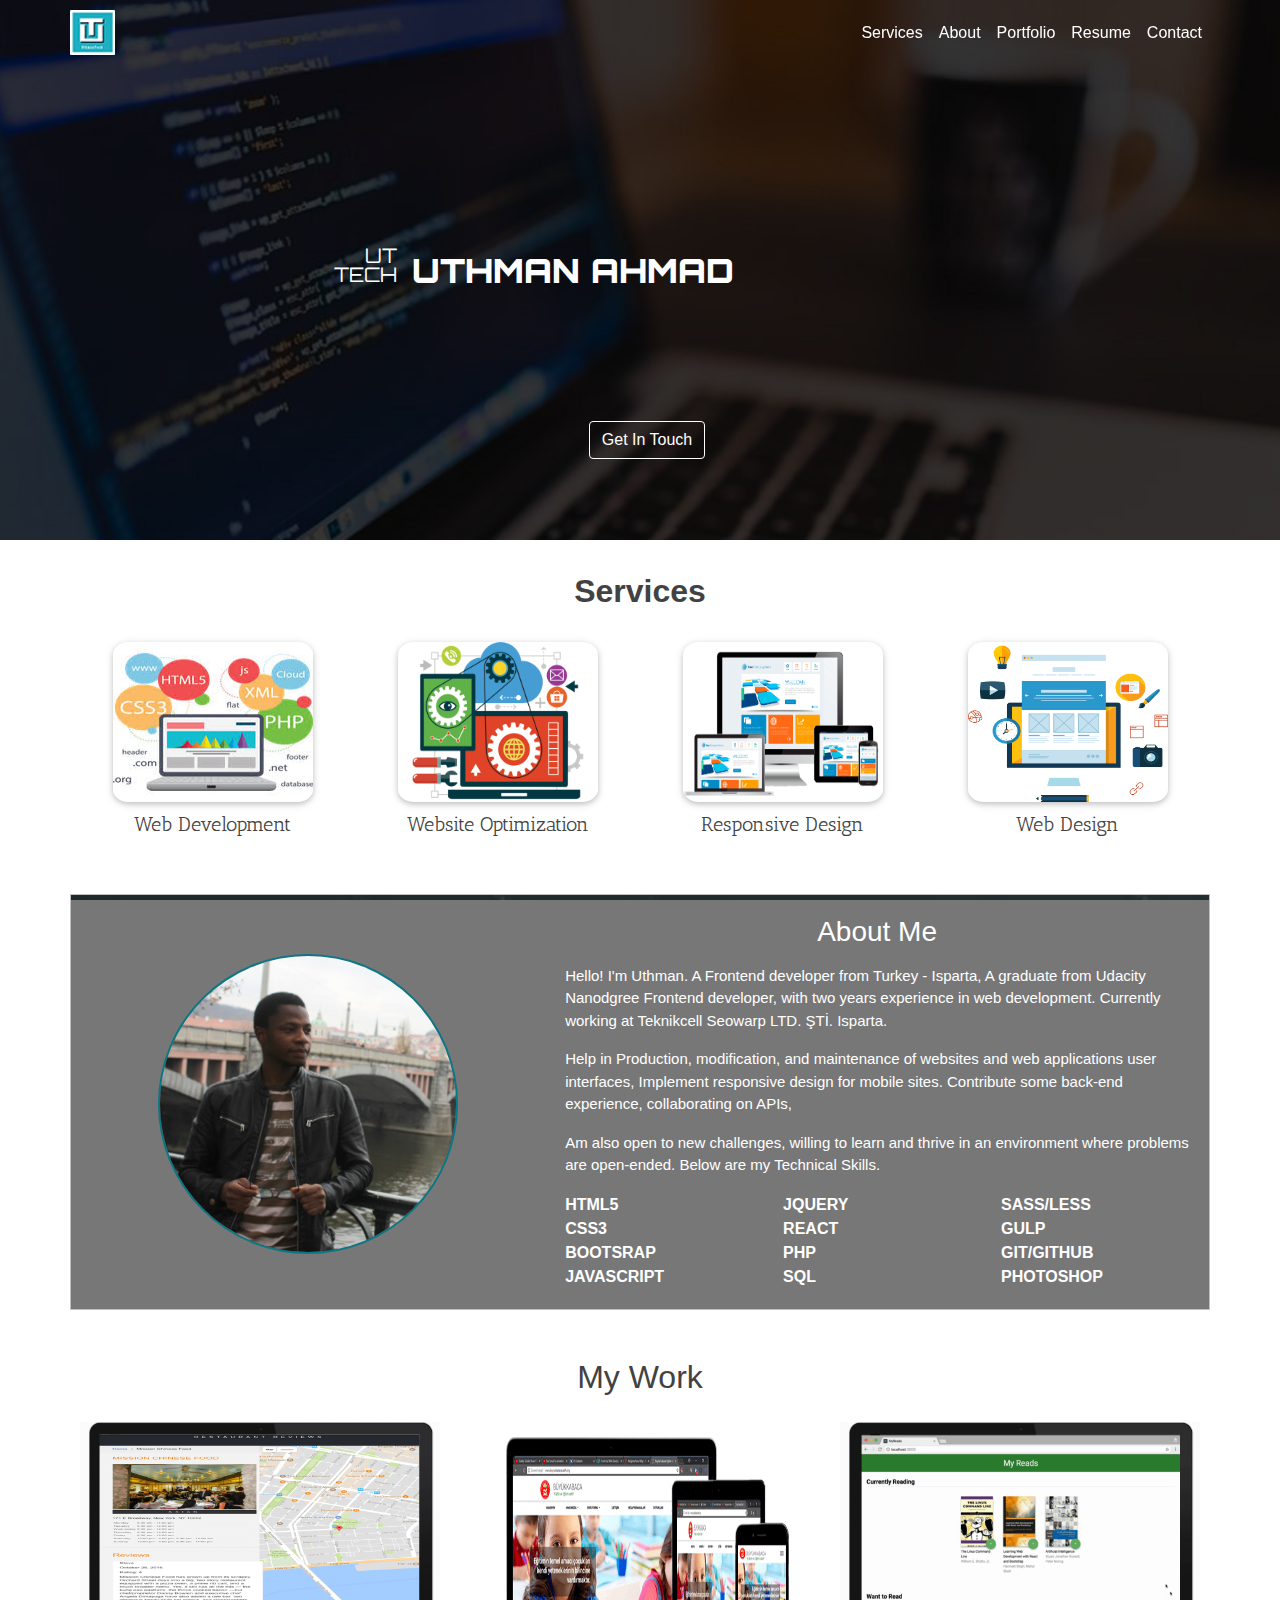
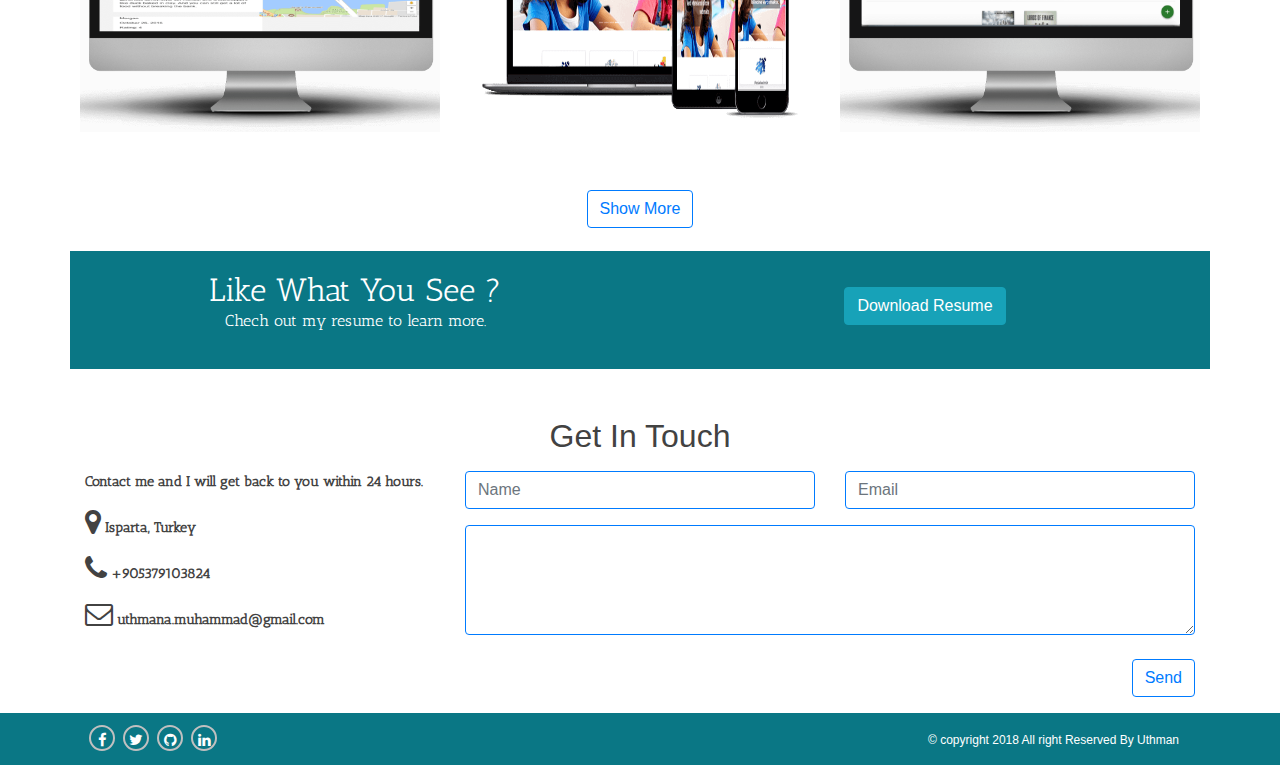
==== index.html @ ccddb06c "removed slash from links" ====
<!DOCTYPE html>
<html lang="en">
<head>
  <title>My portfolio</title>
  <meta charset="utf-8">
  <meta name="viewport" content="width=device-width, initial-scale=1">
  <meta http-equiv="Cache-control" content="public, max-age=604800, must-revalidate">
  
  <link href="https://fonts.googleapis.com/css?family=Antic+Slab%7COrbitron:400,500" rel="stylesheet">
  <link href="https://fonts.googleapis.com/css?family=Orbitron" rel="stylesheet">
  <link rel="stylesheet" href="https://cdnjs.cloudflare.com/ajax/libs/font-awesome/4.7.0/css/font-awesome.min.css">
  
  <link rel="stylesheet" href="css/bootstrap.min.css">
  <link rel="stylesheet"  href="css/main.css">
  <link rel="icon" href="img/logo01.PNG" sizes="16*16" style="border-radius: 10%">
</head>

<body>
    <main>
	    <section class="home_page" id="home">
		   
		    <div class="col-sm-12 col-md-12 col-lg-12 home_page">
			
		    <nav class="navbar navbar-expand-md navbar-dark fixed-top" id="nav"> 
			<div class="container pl-0 pr-0">
			 <a class="navbar-brand" id="navbar-brand" href="#home"><img src="img/logo01.png" alt="logo" width="45px" height="45px" id="logo"></a>
			  <button class="navbar-toggler" type="button" data-toggle="collapse" data-target="#collapsibleNavbar">
				<span class="navbar-toggler-icon"></span>
			  </button>
			  <div class="collapse navbar-collapse" id="collapsibleNavbar">
				<ul class="navbar-nav ml-auto">
				  <li class="nav-item">
					<a class="nav-link" href="#Services">Services</a>
				  </li>
				  <li class="nav-item">
					<a class="nav-link" href="#About">About</a>
				  </li>
				  <li class="nav-item">
					<a class="nav-link" href="#Portfolio">Portfolio</a>
				  </li>
				  <li class="nav-item">
					<a class="nav-link" href="#Resume">Resume</a>
				  </li>
				  <li class="nav-item">
					<a class="nav-link" href="#Contact">Contact</a>
				  </li>
				</ul>
			  </div> 
			  </div>
			</nav>
			
			<div class="name_profile text-center">
				<div id="textSlider" class="row">
					<div class="col-xs-12 col-sm-12 col-md-3 col-lg-4 iamCol">
						<p>UT</p>
						<p>Tech</p>
					</div>
					<div class="col-xs-12 col-sm-12 col-md-7 col-lg-8 slideCol">
						<div class="scroller">
							<div class="inner">
								<p>Uthman Ahmad</p>
								<p>Frontend Developer</p>
								<p>Responsive Design</p>
								<p>Website Optimization</p>
							</div>
						</div>
					</div>
				</div>
			</div>
			<div class="getInTouch mx-auto">
			   <a href="#Contact" class="btn btn-outline-primary wow bounceIn getInTouch-btn" role="button">Get In Touch</a>
			</div>
		   </div>
		</section>
	    <section class="service_page text-center container" id="Services">
		    <h2 class="service_header mt-3 mb-3">Services</h2>
		    <div class="row">
				<div class="col-sm-12 col-md-6 col-lg-3"><img src="img/webdev.jpg" alt="web development" width="200px" height="160px" class="service-img">
                   <h5 class="service_type">Web Development</h5>
				</div>
				<div class="col-sm-12 col-md-6 col-lg-3"><img src="img/weboptm.png" alt="word press" width="200px" height="160px" class="service-img">
				   <h5 class="service_type">Website Optimization</h5>
				</div>
				<div class="col-sm-12 col-md-6 col-lg-3"><img src="img/webresp.png" alt="responsive design" width="200px" height="160px" class="service-img">
				   <h5 class="service_type">Responsive Design</h5>
				</div>
				<div class="col-sm-12 col-md-6 col-lg-3"><img src="img/webdesgn.png" alt="web design" width="200px" height="160px" class="service-img">
				   <h5 class="service_type">Web Design</h5>
				</div>
			</div>
		</section>
	    <section class="about_page mt-5 container" id="About">
		    <div class="row">
			    <div class="col-xs-12 col-sm-6 col-md-5 col-lg-5 about_img_content">
				 <div class="my_picture text-center wow flipInY">
				    <img class="" src="img/mypic2.jpg" alt="my picture">
				 </div>
				</div>
				<div class="col-sm-12 col-sm-6 col-md-7 col-lg-7 about_content">
				     <h3 class="text-center mb-3">About Me</h3>
					 <p class="about-text">  Hello! I'm  Uthman. A Frontend developer from Turkey - Isparta, A graduate from Udacity Nanodgree Frontend developer,
					 with two years experience in web development. Currently working at Teknikcell Seowarp LTD. ŞTİ. Isparta.</p>
					 <p class="about-text">
					   Help in Production, modification, and maintenance of websites and web applications user interfaces,
					  Implement responsive design for mobile sites.
					  Contribute some back-end experience, collaborating on APIs,</p>
					 <p class="about-text">
					 Am also open to new challenges, willing to learn and thrive in an environment where problems are open-ended. Below are my Technical Skills.</p>
					 <div class="row">
						<div class="col">
						     <ul class="a">
							  <li>HTML5</li>
							  <li>CSS3</li>
							  <li>BOOTSRAP</li>
							  <li>JAVASCRIPT</li>
							</ul>
						</div>
						<div class="col">
						     <ul class="a">
							  <li>JQUERY</li>
							  <li>REACT</li>
							  <li>PHP</li>
							  <li>SQL</li>
							</ul>
						</div>
						<div class="col">
						     <ul class="a">
							  <li>SASS/LESS</li>
							  <li>GULP</li>
							  <li>GIT/GITHUB</li>
							  <li>PHOTOSHOP</li>
							</ul>
						</div>
					 </div>
				</div>
			</div>
		</section>
	    <section class="portfolio_page" id="Portfolio">
		    <div class="container text-center bg-4">
				<h2 class="menu_header mt-5 mb-3">My Work</h2>
				<div class="row">
					<div class="col-sm-12 col-md-4 col-lg-4 project-image-background">
						<div class="image-box">
						  <a href="project-pages/restaurantReview.html" target="_blank">
					         <img src="img/restaurantReviews.png" alt="restaurant ,mage" width="230px" height="260px" class="project-image img-fluid" >
							<div class="text-box">
							   <h3>Mobile App Specialist</h3>
							   <p>Restaurant Reviews</p>
							</div>
							</a>
						</div>
					</div>
					<div class="col-sm-12 col-md-4 col-lg-4 project-image-background">
						<div class="image-box">
						  <a href="project-pages/bkabaca1.html" target="_blank">
					         <img src="img/bkabaca.png" alt="buyukKabaca image" width="100%" class="project-image img-fluid">
							<div class="text-box">
							   <h3>Responsive webApp</h3>
							   <p>Charity Organization Website</p>
							</div>
							</a>
						</div>
					</div>
					<div class="col-sm-12 col-md-4 col-lg-4 project-image-background">
						<div class="image-box">
						  <a href="project-pages/myRead.html" target="_blank">
					         <img src="img/myRead.png" alt="myRead image" width="230px" height="260px" class="project-image img-fluid">
							<div class="text-box">
							   <h3>React Web Application</h3>
							   <p>My Reads</p>
							</div>
							</a>
						</div>
					</div>
				</div> <br/>
				
				
				<div class="moreProjects">
					<div class="row">
					<div class="col-sm-12 col-md-4 col-lg-4 project-image-background">
						<div class="image-box">
						  <a href="project-pages/neighborhoodMap.html" target="_blank">
					         <img src="img/neighborhoodMap.png" alt="neighborhoodMap image" width="230px" height="260px" class="project-image img-fluid" >
							<div class="text-box">
							   <h3>React webApp</h3>
							   <p>Neighborhood Map</p>
							</div>
							</a>
						</div>
					</div>
					<div class="col-sm-12 col-md-4 col-lg-4 project-image-background">
						<div class="image-box">
						  <a href="project-pages/teknikcellPos.html" target="_blank">
					         <img src="img/teknikcellPos.png" alt="Lights" width="230px" height="280px" class="project-image img-fluid">
							<div class="text-box">
							   <h3>Teknikcell Pos</h3>
							   <p>A Restaurant POS software</p>
							</div>
							</a>
						</div>
					</div>
					<div class="col-sm-12 col-md-4 col-lg-4 project-image-background">
						<div class="image-box">
						  <a href="project-pages/memoryGame.html" target="_blank">
					         <img src="img/memoryGame.png" alt="Lights" width="230px" height="260px" class="project-image img-fluid">
							<div class="text-box">
							   <h3>Game Development</h3>
							   <p>Memory Game</p>
							</div>
							</a>
						</div>
					</div>
				</div> 
				</div>
				<br>
	            <button type="button" class="btn btn-outline-primary" id="btn-showMore">Show More</button>
			</div>
		</section>
	    <section class="container text-center" id="Resume">
		    <div class="row">
			  <div class="col-sm-12 col-md-6 col-lg-6 resume_content">
			    <h2>Like What You See ?</h2>
				<p>Chech out my resume to learn more.</p>
			  </div>
			  <div class="col-sm-12 col-md-6 col-lg-6 btn-resume">
			    <a href="img/cv2.pdf" target="_blank" role="button" class="btn btn-info wow pulse" id="btn-resume">Download Resume</a>
			  </div>
			</div>	
		</section>
	    <section class="contact_page container" id="Contact">
		 <h2 class="menu_header text-center mt-5 mb-3">Get In Touch</h2>
		   <div class="row">
			  <div class="col-sm-12 col-md-4 col-lg-4">
			       <p class="contact_address">Contact me and I will get back to you within 24 hours.</p>
			       <p class="contact_address"><i class="fa fa-2x fa-map-marker Eicon wow fadeInDown" aria-hidden="true" ></i> Isparta, Turkey</p>
				   <p class="contact_address"><i class="fa fa-2x fa-phone Eicon wow fadeInDown" aria-hidden="true" ></i> +905379103824</p>
				   <p class="contact_address"><i class="fa fa-2x fa-envelope-o Eicon wow fadeInDown" aria-hidden="true" ></i>   uthmana.muhammad@gmail.com</p>
			  </div>
			   
	
			   
			  <div class="col-sm-12 col-md-8 col-lg-8">
			   <form action="https://formspree.io/uthmana.muhammad@gmail.com" method="POST">
				 <div class="row">
					<div class="col-sm-6 form-group">
					  <input class="form-control border-primary" id="name" name="name" placeholder="Name" type="text" required>
					</div>
					<div class="col-sm-6 form-group">
					  <input class="form-control border-primary" id="email" name="_replyto" placeholder="Email" type="email" required>
					</div>
                 </div>
                 <textarea class="form-control border-primary" id="comments" name="comments" placeholder="Comment" rows="4">
				 </textarea><br>
				  <div class="row">
					<div class="col-sm-12 form-group text-right">
					  <button class="btn btn-outline-primary" type="submit">Send</button>
					</div>
				  </div>
			   </form>
			  </div>
			</div>	
		</section>
	    <footer class="container-fluid footer-container">
		<div class="container">
		    <div class="row">
					<div class="col-sm-12 col-md-6 col-lg-6">
					 <div class="icons">
					    <ul class="socialMedia-icons">
						    <li><a href="https://www.facebook.com/?ref=tn_tnmn" target="_blank"><i class="fa fa-lg fa-facebook" id="facebook"></i></a></li>
							<li><a href="#"><i class="fa fa-lg fa-twitter" id="twitter"></i></a></li>
							<li><a href="https://github.com/uthmana"><i class="fa  fa-lg fa-github" id="youtube"></i></a></li>
							<li><a href="https://www.linkedin.com/in/uthman-ahmad-b68080142/" target="_blank"><i class="fa fa-lg fa-linkedin" id="linkedin">
							</i>
							</a></li>
						</ul> 
					 </div>
					</div>
					<div class="col-sm-12 col-md-6 col-lg-6 text-right">
					    <p class="licience">&copy; copyright 2018 <span>All right Reserved By Uthman</span></p>
					</div>
			</div> 
			</div> 
		</footer>
	</main>
	
	
	
    <script src="js/jquery-1.12.4.min.js" async></script>
            <script>
                  new WOW().init();
              </script> 
	
</body>
</html>
---- css/main.css ----
@charset "UTF-8";/*!
 * Bootstrap v4.0.0 (https://getbootstrap.com)
 * Copyright 2011-2018 The Bootstrap Authors
 * Copyright 2011-2018 Twitter, Inc.
 * Licensed under MIT (https://github.com/twbs/bootstrap/blob/master/LICENSE)
 */dl,h1,h2,h3,h4,h5,h6,ol,p,pre,ul{margin-top:0}address,dl,ol,p,pre,ul{margin-bottom:1rem}body,caption{text-align:left}dd,h1,h2,h3,h4,h5,h6,label{margin-bottom:.5rem}pre,textarea{overflow:auto}article,aside,dialog,figcaption,figure,footer,header,hgroup,legend,main,nav,section{display:block}address,legend{line-height:inherit}progress,sub,sup{vertical-align:baseline}label,output{display:inline-block}button,hr,input{overflow:visible}.btn-group-vertical,.form-inline,.navbar-expand,.navbar-nav{-webkit-box-direction:normal}.btn-outline-danger,.btn-outline-dark,.btn-outline-info,.btn-outline-light,.btn-outline-primary,.btn-outline-success,.btn-outline-warning,.btn:not(:disabled):not(.disabled).active,.btn:not(:disabled):not(.disabled):active{background-image:none}.dropdown-menu,.form-control,.modal-content,.popover{background-clip:padding-box}.dropdown-menu,.nav,.navbar-nav{list-style:none}:root{--blue:#007bff;--indigo:#6610f2;--purple:#6f42c1;--pink:#e83e8c;--red:#dc3545;--orange:#fd7e14;--yellow:#ffc107;--green:#28a745;--teal:#20c997;--cyan:#17a2b8;--white:#fff;--gray:#6c757d;--gray-dark:#343a40;--primary:#007bff;--secondary:#6c757d;--success:#28a745;--info:#17a2b8;--warning:#ffc107;--danger:#dc3545;--light:#f8f9fa;--dark:#343a40;--breakpoint-xs:0;--breakpoint-sm:576px;--breakpoint-md:768px;--breakpoint-lg:992px;--breakpoint-xl:1200px;--font-family-sans-serif:-apple-system,BlinkMacSystemFont,"Segoe UI",Roboto,"Helvetica Neue",Arial,sans-serif,"Apple Color Emoji","Segoe UI Emoji","Segoe UI Symbol";--font-family-monospace:SFMono-Regular,Menlo,Monaco,Consolas,"Liberation Mono","Courier New",monospace}*,::after,::before{box-sizing:border-box}html{font-family:sans-serif;line-height:1.15;-webkit-text-size-adjust:100%;-ms-text-size-adjust:100%;-ms-overflow-style:scrollbar;-webkit-tap-highlight-color:transparent}@-ms-viewport{width:device-width}body{margin:0;font-family:-apple-system,BlinkMacSystemFont,"Segoe UI",Roboto,"Helvetica Neue",Arial,sans-serif,"Apple Color Emoji","Segoe UI Emoji","Segoe UI Symbol";font-size:1rem;font-weight:400;line-height:1.5;color:#212529;background-color:#fff}[tabindex="-1"]:focus{outline:0!important}abbr[data-original-title],abbr[title]{-webkit-text-decoration:underline dotted;text-decoration:underline dotted;cursor:help;border-bottom:0}.btn:not(:disabled):not(.disabled),.navbar-toggler:not(:disabled):not(.disabled),.page-link:not(:disabled):not(.disabled),summary{cursor:pointer}address{font-style:normal}ol ol,ol ul,ul ol,ul ul{margin-bottom:0}dt{font-weight:700}dd{margin-left:0}blockquote,figure{margin:0 0 1rem}dfn{font-style:italic}b,strong{font-weight:bolder}small{font-size:80%}sub,sup{position:relative;font-size:75%;line-height:0}sub{bottom:-.25em}sup{top:-.5em}a{color:#007bff;text-decoration:none;background-color:transparent;-webkit-text-decoration-skip:objects}a:hover{color:#0056b3;text-decoration:underline}a:not([href]):not([tabindex]),a:not([href]):not([tabindex]):focus,a:not([href]):not([tabindex]):hover{color:inherit;text-decoration:none}a:not([href]):not([tabindex]):focus{outline:0}code,kbd,pre,samp{font-size:1em}pre{-ms-overflow-style:scrollbar}img{vertical-align:middle;border-style:none}svg:not(:root){overflow:hidden}table{border-collapse:collapse}caption{padding-top:.75rem;padding-bottom:.75rem;color:#6c757d;caption-side:bottom}th{text-align:inherit}button{border-radius:0}button:focus{outline:dotted 1px;outline:-webkit-focus-ring-color auto 5px}button,input,optgroup,select,textarea{margin:0;font-family:inherit;font-size:inherit;line-height:inherit}button,select{text-transform:none}[type=reset],[type=submit],button,html [type=button]{-webkit-appearance:button}[type=button]::-moz-focus-inner,[type=reset]::-moz-focus-inner,[type=submit]::-moz-focus-inner,button::-moz-focus-inner{padding:0;border-style:none}input[type=checkbox],input[type=radio]{box-sizing:border-box;padding:0}input[type=date],input[type=datetime-local],input[type=month],input[type=time]{-webkit-appearance:listbox}textarea{resize:vertical}fieldset{min-width:0;padding:0;margin:0;border:0}legend{width:100%;max-width:100%;padding:0;margin-bottom:.5rem;font-size:1.5rem;color:inherit;white-space:normal}.badge,.btn,.dropdown-header,.dropdown-item,.input-group-text,.navbar-brand{white-space:nowrap}[type=number]::-webkit-inner-spin-button,[type=number]::-webkit-outer-spin-button{height:auto}[type=search]{outline-offset:-2px;-webkit-appearance:none}[type=search]::-webkit-search-cancel-button,[type=search]::-webkit-search-decoration{-webkit-appearance:none}::-webkit-file-upload-button{font:inherit;-webkit-appearance:button}.display-1,.display-2,.display-3,.display-4{line-height:1.2}summary{display:list-item}template{display:none}[hidden]{display:none!important}.h1,.h2,.h3,.h4,.h5,.h6,h1,h2,h3,h4,h5,h6{margin-bottom:.5rem;font-family:inherit;font-weight:500;line-height:1.2;color:inherit}.blockquote,hr{margin-bottom:1rem}.display-1,.display-2,.display-3,.display-4,.lead{font-weight:300}.h1,h1{font-size:2.5rem}.h2,h2{font-size:2rem}.h3,h3{font-size:1.75rem}.h4,h4{font-size:1.5rem}.h5,h5{font-size:1.25rem}.h6,h6{font-size:1rem}.lead{font-size:1.25rem}.display-1{font-size:6rem}.display-2{font-size:5.5rem}.display-3{font-size:4.5rem}.display-4{font-size:3.5rem}hr{box-sizing:content-box;height:0;margin-top:1rem;border:0;border-top:1px solid rgba(0,0,0,.1)}.img-fluid,.img-thumbnail{max-width:100%;height:auto}.small,small{font-size:80%;font-weight:400}.mark,mark{padding:.2em;background-color:#fcf8e3}.list-inline,.list-unstyled{padding-left:0;list-style:none}.list-inline-item{display:inline-block}.list-inline-item:not(:last-child){margin-right:.5rem}.initialism{font-size:90%;text-transform:uppercase}.blockquote{font-size:1.25rem}.blockquote-footer{display:block;font-size:80%;color:#6c757d}.blockquote-footer::before{content:"\2014 \00A0"}.img-thumbnail{padding:.25rem;background-color:#fff;border:1px solid #dee2e6;border-radius:.25rem}.figure{display:inline-block}.figure-img{margin-bottom:.5rem;line-height:1}.figure-caption{font-size:90%;color:#6c757d}code,kbd{font-size:87.5%}a>code,pre code{color:inherit}code,kbd,pre,samp{font-family:SFMono-Regular,Menlo,Monaco,Consolas,"Liberation Mono","Courier New",monospace}code{color:#e83e8c;word-break:break-word}kbd{padding:.2rem .4rem;color:#fff;background-color:#212529;border-radius:.2rem}kbd kbd{padding:0;font-size:100%;font-weight:700}.container,.container-fluid{padding-right:15px;padding-left:15px;margin-right:auto;margin-left:auto;width:100%}.btn,.btn-link,.dropdown-item{font-weight:400}pre{display:block;font-size:87.5%;color:#212529}pre code{font-size:inherit;word-break:normal}.pre-scrollable{max-height:340px;overflow-y:scroll}@media (min-width:576px){.container{max-width:540px}}@media (min-width:768px){.container{max-width:720px}}@media (min-width:992px){.container{max-width:960px}}@media (min-width:1200px){.container{max-width:1140px}}.row{display:-webkit-box;display:-ms-flexbox;display:flex;-ms-flex-wrap:wrap;flex-wrap:wrap;margin-right:-15px;margin-left:-15px}.no-gutters{margin-right:0;margin-left:0}.no-gutters>.col,.no-gutters>[class*=col-]{padding-right:0;padding-left:0}.col,.col-1,.col-10,.col-11,.col-12,.col-2,.col-3,.col-4,.col-5,.col-6,.col-7,.col-8,.col-9,.col-auto,.col-lg,.col-lg-1,.col-lg-10,.col-lg-11,.col-lg-12,.col-lg-2,.col-lg-3,.col-lg-4,.col-lg-5,.col-lg-6,.col-lg-7,.col-lg-8,.col-lg-9,.col-lg-auto,.col-md,.col-md-1,.col-md-10,.col-md-11,.col-md-12,.col-md-2,.col-md-3,.col-md-4,.col-md-5,.col-md-6,.col-md-7,.col-md-8,.col-md-9,.col-md-auto,.col-sm,.col-sm-1,.col-sm-10,.col-sm-11,.col-sm-12,.col-sm-2,.col-sm-3,.col-sm-4,.col-sm-5,.col-sm-6,.col-sm-7,.col-sm-8,.col-sm-9,.col-sm-auto,.col-xl,.col-xl-1,.col-xl-10,.col-xl-11,.col-xl-12,.col-xl-2,.col-xl-3,.col-xl-4,.col-xl-5,.col-xl-6,.col-xl-7,.col-xl-8,.col-xl-9,.col-xl-auto{position:relative;width:100%;min-height:1px;padding-right:15px;padding-left:15px}.col{-ms-flex-preferred-size:0;flex-basis:0;-webkit-box-flex:1;-ms-flex-positive:1;flex-grow:1;max-width:100%}.col-1,.col-auto{-webkit-box-flex:0}.col-auto{-ms-flex:0 0 auto;flex:0 0 auto;width:auto;max-width:none}.col-1{-ms-flex:0 0 8.333333%;flex:0 0 8.333333%;max-width:8.333333%}.col-2,.col-3{-webkit-box-flex:0}.col-2{-ms-flex:0 0 16.666667%;flex:0 0 16.666667%;max-width:16.666667%}.col-3{-ms-flex:0 0 25%;flex:0 0 25%;max-width:25%}.col-4,.col-5{-webkit-box-flex:0}.col-4{-ms-flex:0 0 33.333333%;flex:0 0 33.333333%;max-width:33.333333%}.col-5{-ms-flex:0 0 41.666667%;flex:0 0 41.666667%;max-width:41.666667%}.col-6,.col-7{-webkit-box-flex:0}.col-6{-ms-flex:0 0 50%;flex:0 0 50%;max-width:50%}.col-7{-ms-flex:0 0 58.333333%;flex:0 0 58.333333%;max-width:58.333333%}.col-8,.col-9{-webkit-box-flex:0}.col-8{-ms-flex:0 0 66.666667%;flex:0 0 66.666667%;max-width:66.666667%}.col-9{-ms-flex:0 0 75%;flex:0 0 75%;max-width:75%}.col-10,.col-11{-webkit-box-flex:0}.col-10{-ms-flex:0 0 83.333333%;flex:0 0 83.333333%;max-width:83.333333%}.col-11{-ms-flex:0 0 91.666667%;flex:0 0 91.666667%;max-width:91.666667%}.col-12{-webkit-box-flex:0;-ms-flex:0 0 100%;flex:0 0 100%;max-width:100%}.order-first{-webkit-box-ordinal-group:0;-ms-flex-order:-1;order:-1}.order-last{-webkit-box-ordinal-group:14;-ms-flex-order:13;order:13}.order-0{-webkit-box-ordinal-group:1;-ms-flex-order:0;order:0}.order-1{-webkit-box-ordinal-group:2;-ms-flex-order:1;order:1}.order-2{-webkit-box-ordinal-group:3;-ms-flex-order:2;order:2}.order-3{-webkit-box-ordinal-group:4;-ms-flex-order:3;order:3}.order-4{-webkit-box-ordinal-group:5;-ms-flex-order:4;order:4}.order-5{-webkit-box-ordinal-group:6;-ms-flex-order:5;order:5}.order-6{-webkit-box-ordinal-group:7;-ms-flex-order:6;order:6}.order-7{-webkit-box-ordinal-group:8;-ms-flex-order:7;order:7}.order-8{-webkit-box-ordinal-group:9;-ms-flex-order:8;order:8}.order-9{-webkit-box-ordinal-group:10;-ms-flex-order:9;order:9}.order-10{-webkit-box-ordinal-group:11;-ms-flex-order:10;order:10}.order-11{-webkit-box-ordinal-group:12;-ms-flex-order:11;order:11}.order-12{-webkit-box-ordinal-group:13;-ms-flex-order:12;order:12}.offset-1{margin-left:8.333333%}.offset-2{margin-left:16.666667%}.offset-3{margin-left:25%}.offset-4{margin-left:33.333333%}.offset-5{margin-left:41.666667%}.offset-6{margin-left:50%}.offset-7{margin-left:58.333333%}.offset-8{margin-left:66.666667%}.offset-9{margin-left:75%}.offset-10{margin-left:83.333333%}.offset-11{margin-left:91.666667%}@media (min-width:576px){.col-sm{-ms-flex-preferred-size:0;flex-basis:0;-webkit-box-flex:1;-ms-flex-positive:1;flex-grow:1;max-width:100%}.col-sm-auto{-webkit-box-flex:0;-ms-flex:0 0 auto;flex:0 0 auto;width:auto;max-width:none}.col-sm-1{-webkit-box-flex:0;-ms-flex:0 0 8.333333%;flex:0 0 8.333333%;max-width:8.333333%}.col-sm-2{-webkit-box-flex:0;-ms-flex:0 0 16.666667%;flex:0 0 16.666667%;max-width:16.666667%}.col-sm-3{-webkit-box-flex:0;-ms-flex:0 0 25%;flex:0 0 25%;max-width:25%}.col-sm-4{-webkit-box-flex:0;-ms-flex:0 0 33.333333%;flex:0 0 33.333333%;max-width:33.333333%}.col-sm-5{-webkit-box-flex:0;-ms-flex:0 0 41.666667%;flex:0 0 41.666667%;max-width:41.666667%}.col-sm-6{-webkit-box-flex:0;-ms-flex:0 0 50%;flex:0 0 50%;max-width:50%}.col-sm-7{-webkit-box-flex:0;-ms-flex:0 0 58.333333%;flex:0 0 58.333333%;max-width:58.333333%}.col-sm-8{-webkit-box-flex:0;-ms-flex:0 0 66.666667%;flex:0 0 66.666667%;max-width:66.666667%}.col-sm-9{-webkit-box-flex:0;-ms-flex:0 0 75%;flex:0 0 75%;max-width:75%}.col-sm-10{-webkit-box-flex:0;-ms-flex:0 0 83.333333%;flex:0 0 83.333333%;max-width:83.333333%}.col-sm-11{-webkit-box-flex:0;-ms-flex:0 0 91.666667%;flex:0 0 91.666667%;max-width:91.666667%}.col-sm-12{-webkit-box-flex:0;-ms-flex:0 0 100%;flex:0 0 100%;max-width:100%}.order-sm-first{-webkit-box-ordinal-group:0;-ms-flex-order:-1;order:-1}.order-sm-last{-webkit-box-ordinal-group:14;-ms-flex-order:13;order:13}.order-sm-0{-webkit-box-ordinal-group:1;-ms-flex-order:0;order:0}.order-sm-1{-webkit-box-ordinal-group:2;-ms-flex-order:1;order:1}.order-sm-2{-webkit-box-ordinal-group:3;-ms-flex-order:2;order:2}.order-sm-3{-webkit-box-ordinal-group:4;-ms-flex-order:3;order:3}.order-sm-4{-webkit-box-ordinal-group:5;-ms-flex-order:4;order:4}.order-sm-5{-webkit-box-ordinal-group:6;-ms-flex-order:5;order:5}.order-sm-6{-webkit-box-ordinal-group:7;-ms-flex-order:6;order:6}.order-sm-7{-webkit-box-ordinal-group:8;-ms-flex-order:7;order:7}.order-sm-8{-webkit-box-ordinal-group:9;-ms-flex-order:8;order:8}.order-sm-9{-webkit-box-ordinal-group:10;-ms-flex-order:9;order:9}.order-sm-10{-webkit-box-ordinal-group:11;-ms-flex-order:10;order:10}.order-sm-11{-webkit-box-ordinal-group:12;-ms-flex-order:11;order:11}.order-sm-12{-webkit-box-ordinal-group:13;-ms-flex-order:12;order:12}.offset-sm-0{margin-left:0}.offset-sm-1{margin-left:8.333333%}.offset-sm-2{margin-left:16.666667%}.offset-sm-3{margin-left:25%}.offset-sm-4{margin-left:33.333333%}.offset-sm-5{margin-left:41.666667%}.offset-sm-6{margin-left:50%}.offset-sm-7{margin-left:58.333333%}.offset-sm-8{margin-left:66.666667%}.offset-sm-9{margin-left:75%}.offset-sm-10{margin-left:83.333333%}.offset-sm-11{margin-left:91.666667%}}@media (min-width:768px){.col-md{-ms-flex-preferred-size:0;flex-basis:0;-webkit-box-flex:1;-ms-flex-positive:1;flex-grow:1;max-width:100%}.col-md-auto{-webkit-box-flex:0;-ms-flex:0 0 auto;flex:0 0 auto;width:auto;max-width:none}.col-md-1{-webkit-box-flex:0;-ms-flex:0 0 8.333333%;flex:0 0 8.333333%;max-width:8.333333%}.col-md-2{-webkit-box-flex:0;-ms-flex:0 0 16.666667%;flex:0 0 16.666667%;max-width:16.666667%}.col-md-3{-webkit-box-flex:0;-ms-flex:0 0 25%;flex:0 0 25%;max-width:25%}.col-md-4{-webkit-box-flex:0;-ms-flex:0 0 33.333333%;flex:0 0 33.333333%;max-width:33.333333%}.col-md-5{-webkit-box-flex:0;-ms-flex:0 0 41.666667%;flex:0 0 41.666667%;max-width:41.666667%}.col-md-6{-webkit-box-flex:0;-ms-flex:0 0 50%;flex:0 0 50%;max-width:50%}.col-md-7{-webkit-box-flex:0;-ms-flex:0 0 58.333333%;flex:0 0 58.333333%;max-width:58.333333%}.col-md-8{-webkit-box-flex:0;-ms-flex:0 0 66.666667%;flex:0 0 66.666667%;max-width:66.666667%}.col-md-9{-webkit-box-flex:0;-ms-flex:0 0 75%;flex:0 0 75%;max-width:75%}.col-md-10{-webkit-box-flex:0;-ms-flex:0 0 83.333333%;flex:0 0 83.333333%;max-width:83.333333%}.col-md-11{-webkit-box-flex:0;-ms-flex:0 0 91.666667%;flex:0 0 91.666667%;max-width:91.666667%}.col-md-12{-webkit-box-flex:0;-ms-flex:0 0 100%;flex:0 0 100%;max-width:100%}.order-md-first{-webkit-box-ordinal-group:0;-ms-flex-order:-1;order:-1}.order-md-last{-webkit-box-ordinal-group:14;-ms-flex-order:13;order:13}.order-md-0{-webkit-box-ordinal-group:1;-ms-flex-order:0;order:0}.order-md-1{-webkit-box-ordinal-group:2;-ms-flex-order:1;order:1}.order-md-2{-webkit-box-ordinal-group:3;-ms-flex-order:2;order:2}.order-md-3{-webkit-box-ordinal-group:4;-ms-flex-order:3;order:3}.order-md-4{-webkit-box-ordinal-group:5;-ms-flex-order:4;order:4}.order-md-5{-webkit-box-ordinal-group:6;-ms-flex-order:5;order:5}.order-md-6{-webkit-box-ordinal-group:7;-ms-flex-order:6;order:6}.order-md-7{-webkit-box-ordinal-group:8;-ms-flex-order:7;order:7}.order-md-8{-webkit-box-ordinal-group:9;-ms-flex-order:8;order:8}.order-md-9{-webkit-box-ordinal-group:10;-ms-flex-order:9;order:9}.order-md-10{-webkit-box-ordinal-group:11;-ms-flex-order:10;order:10}.order-md-11{-webkit-box-ordinal-group:12;-ms-flex-order:11;order:11}.order-md-12{-webkit-box-ordinal-group:13;-ms-flex-order:12;order:12}.offset-md-0{margin-left:0}.offset-md-1{margin-left:8.333333%}.offset-md-2{margin-left:16.666667%}.offset-md-3{margin-left:25%}.offset-md-4{margin-left:33.333333%}.offset-md-5{margin-left:41.666667%}.offset-md-6{margin-left:50%}.offset-md-7{margin-left:58.333333%}.offset-md-8{margin-left:66.666667%}.offset-md-9{margin-left:75%}.offset-md-10{margin-left:83.333333%}.offset-md-11{margin-left:91.666667%}}@media (min-width:992px){.col-lg{-ms-flex-preferred-size:0;flex-basis:0;-webkit-box-flex:1;-ms-flex-positive:1;flex-grow:1;max-width:100%}.col-lg-auto{-webkit-box-flex:0;-ms-flex:0 0 auto;flex:0 0 auto;width:auto;max-width:none}.col-lg-1{-webkit-box-flex:0;-ms-flex:0 0 8.333333%;flex:0 0 8.333333%;max-width:8.333333%}.col-lg-2{-webkit-box-flex:0;-ms-flex:0 0 16.666667%;flex:0 0 16.666667%;max-width:16.666667%}.col-lg-3{-webkit-box-flex:0;-ms-flex:0 0 25%;flex:0 0 25%;max-width:25%}.col-lg-4{-webkit-box-flex:0;-ms-flex:0 0 33.333333%;flex:0 0 33.333333%;max-width:33.333333%}.col-lg-5{-webkit-box-flex:0;-ms-flex:0 0 41.666667%;flex:0 0 41.666667%;max-width:41.666667%}.col-lg-6{-webkit-box-flex:0;-ms-flex:0 0 50%;flex:0 0 50%;max-width:50%}.col-lg-7{-webkit-box-flex:0;-ms-flex:0 0 58.333333%;flex:0 0 58.333333%;max-width:58.333333%}.col-lg-8{-webkit-box-flex:0;-ms-flex:0 0 66.666667%;flex:0 0 66.666667%;max-width:66.666667%}.col-lg-9{-webkit-box-flex:0;-ms-flex:0 0 75%;flex:0 0 75%;max-width:75%}.col-lg-10{-webkit-box-flex:0;-ms-flex:0 0 83.333333%;flex:0 0 83.333333%;max-width:83.333333%}.col-lg-11{-webkit-box-flex:0;-ms-flex:0 0 91.666667%;flex:0 0 91.666667%;max-width:91.666667%}.col-lg-12{-webkit-box-flex:0;-ms-flex:0 0 100%;flex:0 0 100%;max-width:100%}.order-lg-first{-webkit-box-ordinal-group:0;-ms-flex-order:-1;order:-1}.order-lg-last{-webkit-box-ordinal-group:14;-ms-flex-order:13;order:13}.order-lg-0{-webkit-box-ordinal-group:1;-ms-flex-order:0;order:0}.order-lg-1{-webkit-box-ordinal-group:2;-ms-flex-order:1;order:1}.order-lg-2{-webkit-box-ordinal-group:3;-ms-flex-order:2;order:2}.order-lg-3{-webkit-box-ordinal-group:4;-ms-flex-order:3;order:3}.order-lg-4{-webkit-box-ordinal-group:5;-ms-flex-order:4;order:4}.order-lg-5{-webkit-box-ordinal-group:6;-ms-flex-order:5;order:5}.order-lg-6{-webkit-box-ordinal-group:7;-ms-flex-order:6;order:6}.order-lg-7{-webkit-box-ordinal-group:8;-ms-flex-order:7;order:7}.order-lg-8{-webkit-box-ordinal-group:9;-ms-flex-order:8;order:8}.order-lg-9{-webkit-box-ordinal-group:10;-ms-flex-order:9;order:9}.order-lg-10{-webkit-box-ordinal-group:11;-ms-flex-order:10;order:10}.order-lg-11{-webkit-box-ordinal-group:12;-ms-flex-order:11;order:11}.order-lg-12{-webkit-box-ordinal-group:13;-ms-flex-order:12;order:12}.offset-lg-0{margin-left:0}.offset-lg-1{margin-left:8.333333%}.offset-lg-2{margin-left:16.666667%}.offset-lg-3{margin-left:25%}.offset-lg-4{margin-left:33.333333%}.offset-lg-5{margin-left:41.666667%}.offset-lg-6{margin-left:50%}.offset-lg-7{margin-left:58.333333%}.offset-lg-8{margin-left:66.666667%}.offset-lg-9{margin-left:75%}.offset-lg-10{margin-left:83.333333%}.offset-lg-11{margin-left:91.666667%}}@media (min-width:1200px){.col-xl{-ms-flex-preferred-size:0;flex-basis:0;-webkit-box-flex:1;-ms-flex-positive:1;flex-grow:1;max-width:100%}.col-xl-auto{-webkit-box-flex:0;-ms-flex:0 0 auto;flex:0 0 auto;width:auto;max-width:none}.col-xl-1{-webkit-box-flex:0;-ms-flex:0 0 8.333333%;flex:0 0 8.333333%;max-width:8.333333%}.col-xl-2{-webkit-box-flex:0;-ms-flex:0 0 16.666667%;flex:0 0 16.666667%;max-width:16.666667%}.col-xl-3{-webkit-box-flex:0;-ms-flex:0 0 25%;flex:0 0 25%;max-width:25%}.col-xl-4{-webkit-box-flex:0;-ms-flex:0 0 33.333333%;flex:0 0 33.333333%;max-width:33.333333%}.col-xl-5{-webkit-box-flex:0;-ms-flex:0 0 41.666667%;flex:0 0 41.666667%;max-width:41.666667%}.col-xl-6{-webkit-box-flex:0;-ms-flex:0 0 50%;flex:0 0 50%;max-width:50%}.col-xl-7{-webkit-box-flex:0;-ms-flex:0 0 58.333333%;flex:0 0 58.333333%;max-width:58.333333%}.col-xl-8{-webkit-box-flex:0;-ms-flex:0 0 66.666667%;flex:0 0 66.666667%;max-width:66.666667%}.col-xl-9{-webkit-box-flex:0;-ms-flex:0 0 75%;flex:0 0 75%;max-width:75%}.col-xl-10{-webkit-box-flex:0;-ms-flex:0 0 83.333333%;flex:0 0 83.333333%;max-width:83.333333%}.col-xl-11{-webkit-box-flex:0;-ms-flex:0 0 91.666667%;flex:0 0 91.666667%;max-width:91.666667%}.col-xl-12{-webkit-box-flex:0;-ms-flex:0 0 100%;flex:0 0 100%;max-width:100%}.order-xl-first{-webkit-box-ordinal-group:0;-ms-flex-order:-1;order:-1}.order-xl-last{-webkit-box-ordinal-group:14;-ms-flex-order:13;order:13}.order-xl-0{-webkit-box-ordinal-group:1;-ms-flex-order:0;order:0}.order-xl-1{-webkit-box-ordinal-group:2;-ms-flex-order:1;order:1}.order-xl-2{-webkit-box-ordinal-group:3;-ms-flex-order:2;order:2}.order-xl-3{-webkit-box-ordinal-group:4;-ms-flex-order:3;order:3}.order-xl-4{-webkit-box-ordinal-group:5;-ms-flex-order:4;order:4}.order-xl-5{-webkit-box-ordinal-group:6;-ms-flex-order:5;order:5}.order-xl-6{-webkit-box-ordinal-group:7;-ms-flex-order:6;order:6}.order-xl-7{-webkit-box-ordinal-group:8;-ms-flex-order:7;order:7}.order-xl-8{-webkit-box-ordinal-group:9;-ms-flex-order:8;order:8}.order-xl-9{-webkit-box-ordinal-group:10;-ms-flex-order:9;order:9}.order-xl-10{-webkit-box-ordinal-group:11;-ms-flex-order:10;order:10}.order-xl-11{-webkit-box-ordinal-group:12;-ms-flex-order:11;order:11}.order-xl-12{-webkit-box-ordinal-group:13;-ms-flex-order:12;order:12}.offset-xl-0{margin-left:0}.offset-xl-1{margin-left:8.333333%}.offset-xl-2{margin-left:16.666667%}.offset-xl-3{margin-left:25%}.offset-xl-4{margin-left:33.333333%}.offset-xl-5{margin-left:41.666667%}.offset-xl-6{margin-left:50%}.offset-xl-7{margin-left:58.333333%}.offset-xl-8{margin-left:66.666667%}.offset-xl-9{margin-left:75%}.offset-xl-10{margin-left:83.333333%}.offset-xl-11{margin-left:91.666667%}}.table{width:100%;max-width:100%;margin-bottom:1rem;background-color:transparent}.table td,.table th{padding:.75rem;vertical-align:top;border-top:1px solid #dee2e6}.table thead th{vertical-align:bottom;border-bottom:2px solid #dee2e6}.table tbody+tbody{border-top:2px solid #dee2e6}.table .table{background-color:#fff}.table-sm td,.table-sm th{padding:.3rem}.table-bordered,.table-bordered td,.table-bordered th{border:1px solid #dee2e6}.table-bordered thead td,.table-bordered thead th{border-bottom-width:2px}.table-striped tbody tr:nth-of-type(odd){background-color:rgba(0,0,0,.05)}.table-hover tbody tr:hover{background-color:rgba(0,0,0,.075)}.table-primary,.table-primary>td,.table-primary>th{background-color:#b8daff}.table-hover .table-primary:hover,.table-hover .table-primary:hover>td,.table-hover .table-primary:hover>th{background-color:#9fcdff}.table-secondary,.table-secondary>td,.table-secondary>th{background-color:#d6d8db}.table-hover .table-secondary:hover,.table-hover .table-secondary:hover>td,.table-hover .table-secondary:hover>th{background-color:#c8cbcf}.table-success,.table-success>td,.table-success>th{background-color:#c3e6cb}.table-hover .table-success:hover,.table-hover .table-success:hover>td,.table-hover .table-success:hover>th{background-color:#b1dfbb}.table-info,.table-info>td,.table-info>th{background-color:#bee5eb}.table-hover .table-info:hover,.table-hover .table-info:hover>td,.table-hover .table-info:hover>th{background-color:#abdde5}.table-warning,.table-warning>td,.table-warning>th{background-color:#ffeeba}.table-hover .table-warning:hover,.table-hover .table-warning:hover>td,.table-hover .table-warning:hover>th{background-color:#ffe8a1}.table-danger,.table-danger>td,.table-danger>th{background-color:#f5c6cb}.table-hover .table-danger:hover,.table-hover .table-danger:hover>td,.table-hover .table-danger:hover>th{background-color:#f1b0b7}.table-light,.table-light>td,.table-light>th{background-color:#fdfdfe}.table-hover .table-light:hover,.table-hover .table-light:hover>td,.table-hover .table-light:hover>th{background-color:#ececf6}.table-dark,.table-dark>td,.table-dark>th{background-color:#c6c8ca}.table-hover .table-dark:hover,.table-hover .table-dark:hover>td,.table-hover .table-dark:hover>th{background-color:#b9bbbe}.table-active,.table-active>td,.table-active>th,.table-hover .table-active:hover,.table-hover .table-active:hover>td,.table-hover .table-active:hover>th{background-color:rgba(0,0,0,.075)}.table .thead-dark th{color:#fff;background-color:#212529;border-color:#32383e}.table .thead-light th{color:#495057;background-color:#e9ecef;border-color:#dee2e6}.table-dark{color:#fff;background-color:#212529}.table-dark td,.table-dark th,.table-dark thead th{border-color:#32383e}.table-dark.table-bordered,.table-responsive>.table-bordered{border:0}.table-dark.table-striped tbody tr:nth-of-type(odd){background-color:rgba(255,255,255,.05)}.table-dark.table-hover tbody tr:hover{background-color:rgba(255,255,255,.075)}@media (max-width:575.98px){.table-responsive-sm{display:block;width:100%;overflow-x:auto;-webkit-overflow-scrolling:touch;-ms-overflow-style:-ms-autohiding-scrollbar}.table-responsive-sm>.table-bordered{border:0}}@media (max-width:767.98px){.table-responsive-md{display:block;width:100%;overflow-x:auto;-webkit-overflow-scrolling:touch;-ms-overflow-style:-ms-autohiding-scrollbar}.table-responsive-md>.table-bordered{border:0}}@media (max-width:991.98px){.table-responsive-lg{display:block;width:100%;overflow-x:auto;-webkit-overflow-scrolling:touch;-ms-overflow-style:-ms-autohiding-scrollbar}.table-responsive-lg>.table-bordered{border:0}}@media (max-width:1199.98px){.table-responsive-xl{display:block;width:100%;overflow-x:auto;-webkit-overflow-scrolling:touch;-ms-overflow-style:-ms-autohiding-scrollbar}.table-responsive-xl>.table-bordered{border:0}}.table-responsive{display:block;width:100%;overflow-x:auto;-webkit-overflow-scrolling:touch;-ms-overflow-style:-ms-autohiding-scrollbar}.collapsing,.modal,.modal-open,.progress{overflow:hidden}.form-control{display:block;width:100%;padding:.375rem .75rem;font-size:1rem;line-height:1.5;color:#495057;background-color:#fff;border:1px solid #ced4da;border-radius:.25rem;transition:border-color .15s ease-in-out,box-shadow .15s ease-in-out}.form-control::-ms-expand{background-color:transparent;border:0}.form-control:focus{color:#495057;background-color:#fff;border-color:#80bdff;outline:0;box-shadow:0 0 0 .2rem rgba(0,123,255,.25)}.form-control::-webkit-input-placeholder{color:#6c757d;opacity:1}.form-control::-moz-placeholder{color:#6c757d;opacity:1}.form-control:-ms-input-placeholder{color:#6c757d;opacity:1}.form-control::-ms-input-placeholder{color:#6c757d;opacity:1}.form-control::placeholder{color:#6c757d;opacity:1}.form-control:disabled,.form-control[readonly]{background-color:#e9ecef;opacity:1}select.form-control:not([size]):not([multiple]){height:calc(2.25rem + 2px)}select.form-control:focus::-ms-value{color:#495057;background-color:#fff}.form-control-file,.form-control-range{display:block;width:100%}.col-form-label{padding-top:calc(.375rem + 1px);padding-bottom:calc(.375rem + 1px);margin-bottom:0;font-size:inherit;line-height:1.5}.col-form-label-lg{padding-top:calc(.5rem + 1px);padding-bottom:calc(.5rem + 1px);font-size:1.25rem;line-height:1.5}.col-form-label-sm{padding-top:calc(.25rem + 1px);padding-bottom:calc(.25rem + 1px);font-size:.875rem;line-height:1.5}.form-control-plaintext{display:block;width:100%;padding-top:.375rem;padding-bottom:.375rem;margin-bottom:0;line-height:1.5;background-color:transparent;border:solid transparent;border-width:1px 0}.custom-file-input.is-valid~.custom-file-label,.custom-select.is-valid,.form-control.is-valid,.was-validated .custom-file-input:valid~.custom-file-label,.was-validated .custom-select:valid,.was-validated .form-control:valid{border-color:#28a745}.form-control-plaintext.form-control-lg,.form-control-plaintext.form-control-sm,.input-group-lg>.form-control-plaintext.form-control,.input-group-lg>.input-group-append>.form-control-plaintext.btn,.input-group-lg>.input-group-append>.form-control-plaintext.input-group-text,.input-group-lg>.input-group-prepend>.form-control-plaintext.btn,.input-group-lg>.input-group-prepend>.form-control-plaintext.input-group-text,.input-group-sm>.form-control-plaintext.form-control,.input-group-sm>.input-group-append>.form-control-plaintext.btn,.input-group-sm>.input-group-append>.form-control-plaintext.input-group-text,.input-group-sm>.input-group-prepend>.form-control-plaintext.btn,.input-group-sm>.input-group-prepend>.form-control-plaintext.input-group-text{padding-right:0;padding-left:0}.form-control-sm,.input-group-sm>.form-control,.input-group-sm>.input-group-append>.btn,.input-group-sm>.input-group-append>.input-group-text,.input-group-sm>.input-group-prepend>.btn,.input-group-sm>.input-group-prepend>.input-group-text{padding:.25rem .5rem;font-size:.875rem;line-height:1.5;border-radius:.2rem}.input-group-sm>.input-group-append>select.btn:not([size]):not([multiple]),.input-group-sm>.input-group-append>select.input-group-text:not([size]):not([multiple]),.input-group-sm>.input-group-prepend>select.btn:not([size]):not([multiple]),.input-group-sm>.input-group-prepend>select.input-group-text:not([size]):not([multiple]),.input-group-sm>select.form-control:not([size]):not([multiple]),select.form-control-sm:not([size]):not([multiple]){height:calc(1.8125rem + 2px)}.form-control-lg,.input-group-lg>.form-control,.input-group-lg>.input-group-append>.btn,.input-group-lg>.input-group-append>.input-group-text,.input-group-lg>.input-group-prepend>.btn,.input-group-lg>.input-group-prepend>.input-group-text{padding:.5rem 1rem;font-size:1.25rem;line-height:1.5;border-radius:.3rem}.input-group-lg>.input-group-append>select.btn:not([size]):not([multiple]),.input-group-lg>.input-group-append>select.input-group-text:not([size]):not([multiple]),.input-group-lg>.input-group-prepend>select.btn:not([size]):not([multiple]),.input-group-lg>.input-group-prepend>select.input-group-text:not([size]):not([multiple]),.input-group-lg>select.form-control:not([size]):not([multiple]),select.form-control-lg:not([size]):not([multiple]){height:calc(2.875rem + 2px)}.form-group{margin-bottom:1rem}.form-text{display:block;margin-top:.25rem}.form-row{display:-webkit-box;display:-ms-flexbox;display:flex;-ms-flex-wrap:wrap;flex-wrap:wrap;margin-right:-5px;margin-left:-5px}.form-row>.col,.form-row>[class*=col-]{padding-right:5px;padding-left:5px}.form-check{position:relative;display:block;padding-left:1.25rem}.form-check-input{position:absolute;margin-top:.3rem;margin-left:-1.25rem}.form-check-input:disabled~.form-check-label{color:#6c757d}.form-check-label{margin-bottom:0}.form-check-inline{display:-webkit-inline-box;display:-ms-inline-flexbox;display:inline-flex;-webkit-box-align:center;-ms-flex-align:center;align-items:center;padding-left:0;margin-right:.75rem}.form-check-inline .form-check-input{position:static;margin-top:0;margin-right:.3125rem;margin-left:0}.invalid-tooltip,.valid-tooltip{position:absolute;z-index:5;max-width:100%;padding:.5rem;line-height:1;border-radius:.2rem;top:100%}.valid-feedback{display:none;width:100%;margin-top:.25rem;font-size:80%;color:#28a745}.valid-tooltip{display:none;margin-top:.1rem;font-size:.875rem;color:#fff;background-color:rgba(40,167,69,.8)}.custom-control-input.is-valid~.valid-feedback,.custom-control-input.is-valid~.valid-tooltip,.custom-file-input.is-valid~.valid-feedback,.custom-file-input.is-valid~.valid-tooltip,.custom-select.is-valid~.valid-feedback,.custom-select.is-valid~.valid-tooltip,.form-check-input.is-valid~.valid-feedback,.form-check-input.is-valid~.valid-tooltip,.form-control.is-valid~.valid-feedback,.form-control.is-valid~.valid-tooltip,.was-validated .custom-control-input:valid~.valid-feedback,.was-validated .custom-control-input:valid~.valid-tooltip,.was-validated .custom-file-input:valid~.valid-feedback,.was-validated .custom-file-input:valid~.valid-tooltip,.was-validated .custom-select:valid~.valid-feedback,.was-validated .custom-select:valid~.valid-tooltip,.was-validated .form-check-input:valid~.valid-feedback,.was-validated .form-check-input:valid~.valid-tooltip,.was-validated .form-control:valid~.valid-feedback,.was-validated .form-control:valid~.valid-tooltip{display:block}.custom-control-input.is-valid~.custom-control-label,.form-check-input.is-valid~.form-check-label,.was-validated .custom-control-input:valid~.custom-control-label,.was-validated .form-check-input:valid~.form-check-label{color:#28a745}.custom-select.is-valid:focus,.form-control.is-valid:focus,.was-validated .custom-select:valid:focus,.was-validated .form-control:valid:focus{border-color:#28a745;box-shadow:0 0 0 .2rem rgba(40,167,69,.25)}.custom-control-input.is-valid~.custom-control-label::before,.was-validated .custom-control-input:valid~.custom-control-label::before{background-color:#71dd8a}.custom-control-input.is-valid:checked~.custom-control-label::before,.was-validated .custom-control-input:valid:checked~.custom-control-label::before{background-color:#34ce57}.custom-control-input.is-valid:focus~.custom-control-label::before,.was-validated .custom-control-input:valid:focus~.custom-control-label::before{box-shadow:0 0 0 1px #fff,0 0 0 .2rem rgba(40,167,69,.25)}.custom-file-input.is-valid~.custom-file-label::before,.was-validated .custom-file-input:valid~.custom-file-label::before{border-color:inherit}.custom-file-input.is-invalid~.custom-file-label,.custom-select.is-invalid,.form-control.is-invalid,.was-validated .custom-file-input:invalid~.custom-file-label,.was-validated .custom-select:invalid,.was-validated .form-control:invalid{border-color:#dc3545}.custom-file-input.is-valid:focus~.custom-file-label,.was-validated .custom-file-input:valid:focus~.custom-file-label{box-shadow:0 0 0 .2rem rgba(40,167,69,.25)}.invalid-feedback{display:none;width:100%;margin-top:.25rem;font-size:80%;color:#dc3545}.invalid-tooltip{display:none;margin-top:.1rem;font-size:.875rem;color:#fff;background-color:rgba(220,53,69,.8)}.collapsing,.dropdown,.dropup{position:relative}.custom-control-input.is-invalid~.invalid-feedback,.custom-control-input.is-invalid~.invalid-tooltip,.custom-file-input.is-invalid~.invalid-feedback,.custom-file-input.is-invalid~.invalid-tooltip,.custom-select.is-invalid~.invalid-feedback,.custom-select.is-invalid~.invalid-tooltip,.form-check-input.is-invalid~.invalid-feedback,.form-check-input.is-invalid~.invalid-tooltip,.form-control.is-invalid~.invalid-feedback,.form-control.is-invalid~.invalid-tooltip,.was-validated .custom-control-input:invalid~.invalid-feedback,.was-validated .custom-control-input:invalid~.invalid-tooltip,.was-validated .custom-file-input:invalid~.invalid-feedback,.was-validated .custom-file-input:invalid~.invalid-tooltip,.was-validated .custom-select:invalid~.invalid-feedback,.was-validated .custom-select:invalid~.invalid-tooltip,.was-validated .form-check-input:invalid~.invalid-feedback,.was-validated .form-check-input:invalid~.invalid-tooltip,.was-validated .form-control:invalid~.invalid-feedback,.was-validated .form-control:invalid~.invalid-tooltip{display:block}.custom-control-input.is-invalid~.custom-control-label,.form-check-input.is-invalid~.form-check-label,.was-validated .custom-control-input:invalid~.custom-control-label,.was-validated .form-check-input:invalid~.form-check-label{color:#dc3545}.custom-select.is-invalid:focus,.form-control.is-invalid:focus,.was-validated .custom-select:invalid:focus,.was-validated .form-control:invalid:focus{border-color:#dc3545;box-shadow:0 0 0 .2rem rgba(220,53,69,.25)}.custom-control-input.is-invalid~.custom-control-label::before,.was-validated .custom-control-input:invalid~.custom-control-label::before{background-color:#efa2a9}.custom-control-input.is-invalid:checked~.custom-control-label::before,.was-validated .custom-control-input:invalid:checked~.custom-control-label::before{background-color:#e4606d}.custom-control-input.is-invalid:focus~.custom-control-label::before,.was-validated .custom-control-input:invalid:focus~.custom-control-label::before{box-shadow:0 0 0 1px #fff,0 0 0 .2rem rgba(220,53,69,.25)}.custom-file-input.is-invalid~.custom-file-label::before,.was-validated .custom-file-input:invalid~.custom-file-label::before{border-color:inherit}.custom-file-input.is-invalid:focus~.custom-file-label,.was-validated .custom-file-input:invalid:focus~.custom-file-label{box-shadow:0 0 0 .2rem rgba(220,53,69,.25)}.form-inline{display:-webkit-box;display:-ms-flexbox;display:flex;-webkit-box-orient:horizontal;-ms-flex-flow:row wrap;flex-flow:row wrap;-webkit-box-align:center;-ms-flex-align:center;align-items:center}.form-inline .form-check{width:100%}@media (min-width:576px){.form-inline label{display:-webkit-box;display:-ms-flexbox;display:flex;-webkit-box-align:center;-ms-flex-align:center;align-items:center;-webkit-box-pack:center;-ms-flex-pack:center;justify-content:center;margin-bottom:0}.form-inline .form-group{display:-webkit-box;display:-ms-flexbox;display:flex;-webkit-box-flex:0;-ms-flex:0 0 auto;flex:0 0 auto;-webkit-box-orient:horizontal;-webkit-box-direction:normal;-ms-flex-flow:row wrap;flex-flow:row wrap;-webkit-box-align:center;-ms-flex-align:center;align-items:center;margin-bottom:0}.form-inline .form-control{display:inline-block;width:auto;vertical-align:middle}.form-inline .form-control-plaintext{display:inline-block}.form-inline .input-group{width:auto}.form-inline .form-check{display:-webkit-box;display:-ms-flexbox;display:flex;-webkit-box-align:center;-ms-flex-align:center;align-items:center;-webkit-box-pack:center;-ms-flex-pack:center;justify-content:center;width:auto;padding-left:0}.form-inline .form-check-input{position:relative;margin-top:0;margin-right:.25rem;margin-left:0}.form-inline .custom-control{-webkit-box-align:center;-ms-flex-align:center;align-items:center;-webkit-box-pack:center;-ms-flex-pack:center;justify-content:center}.form-inline .custom-control-label{margin-bottom:0}}.btn-block,input[type=button].btn-block,input[type=reset].btn-block,input[type=submit].btn-block{width:100%}.btn{display:inline-block;text-align:center;vertical-align:middle;-webkit-user-select:none;-moz-user-select:none;-ms-user-select:none;user-select:none;border:1px solid transparent;padding:.375rem .75rem;font-size:1rem;line-height:1.5;border-radius:.25rem;transition:color .15s ease-in-out,background-color .15s ease-in-out,border-color .15s ease-in-out,box-shadow .15s ease-in-out}.btn:focus,.btn:hover{text-decoration:none}.btn.focus,.btn:focus{outline:0;box-shadow:0 0 0 .2rem rgba(0,123,255,.25)}.btn-primary.focus,.btn-primary:focus,.btn-primary:not(:disabled):not(.disabled).active:focus,.btn-primary:not(:disabled):not(.disabled):active:focus,.show>.btn-primary.dropdown-toggle:focus{box-shadow:0 0 0 .2rem rgba(0,123,255,.5)}.btn.disabled,.btn:disabled{opacity:.65}a.btn.disabled,fieldset:disabled a.btn{pointer-events:none}.btn-primary{color:#fff;background-color:#007bff;border-color:#007bff}.btn-primary:hover{color:#fff;background-color:#0069d9;border-color:#0062cc}.btn-primary.disabled,.btn-primary:disabled{color:#fff;background-color:#007bff;border-color:#007bff}.btn-primary:not(:disabled):not(.disabled).active,.btn-primary:not(:disabled):not(.disabled):active,.show>.btn-primary.dropdown-toggle{color:#fff;background-color:#0062cc;border-color:#005cbf}.btn-secondary.focus,.btn-secondary:focus,.btn-secondary:not(:disabled):not(.disabled).active:focus,.btn-secondary:not(:disabled):not(.disabled):active:focus,.show>.btn-secondary.dropdown-toggle:focus{box-shadow:0 0 0 .2rem rgba(108,117,125,.5)}.btn-secondary{color:#fff;background-color:#6c757d;border-color:#6c757d}.btn-secondary:hover{color:#fff;background-color:#5a6268;border-color:#545b62}.btn-secondary.disabled,.btn-secondary:disabled{color:#fff;background-color:#6c757d;border-color:#6c757d}.btn-secondary:not(:disabled):not(.disabled).active,.btn-secondary:not(:disabled):not(.disabled):active,.show>.btn-secondary.dropdown-toggle{color:#fff;background-color:#545b62;border-color:#4e555b}.btn-success.focus,.btn-success:focus,.btn-success:not(:disabled):not(.disabled).active:focus,.btn-success:not(:disabled):not(.disabled):active:focus,.show>.btn-success.dropdown-toggle:focus{box-shadow:0 0 0 .2rem rgba(40,167,69,.5)}.btn-success{color:#fff;background-color:#28a745;border-color:#28a745}.btn-success:hover{color:#fff;background-color:#218838;border-color:#1e7e34}.btn-success.disabled,.btn-success:disabled{color:#fff;background-color:#28a745;border-color:#28a745}.btn-success:not(:disabled):not(.disabled).active,.btn-success:not(:disabled):not(.disabled):active,.show>.btn-success.dropdown-toggle{color:#fff;background-color:#1e7e34;border-color:#1c7430}.btn-info.focus,.btn-info:focus,.btn-info:not(:disabled):not(.disabled).active:focus,.btn-info:not(:disabled):not(.disabled):active:focus,.show>.btn-info.dropdown-toggle:focus{box-shadow:0 0 0 .2rem rgba(23,162,184,.5)}.btn-info{color:#fff;background-color:#17a2b8;border-color:#17a2b8}.btn-info:hover{color:#fff;background-color:#138496;border-color:#117a8b}.btn-info.disabled,.btn-info:disabled{color:#fff;background-color:#17a2b8;border-color:#17a2b8}.btn-info:not(:disabled):not(.disabled).active,.btn-info:not(:disabled):not(.disabled):active,.show>.btn-info.dropdown-toggle{color:#fff;background-color:#117a8b;border-color:#10707f}.btn-warning.focus,.btn-warning:focus,.btn-warning:not(:disabled):not(.disabled).active:focus,.btn-warning:not(:disabled):not(.disabled):active:focus,.show>.btn-warning.dropdown-toggle:focus{box-shadow:0 0 0 .2rem rgba(255,193,7,.5)}.btn-warning{color:#212529;background-color:#ffc107;border-color:#ffc107}.btn-warning:hover{color:#212529;background-color:#e0a800;border-color:#d39e00}.btn-warning.disabled,.btn-warning:disabled{color:#212529;background-color:#ffc107;border-color:#ffc107}.btn-warning:not(:disabled):not(.disabled).active,.btn-warning:not(:disabled):not(.disabled):active,.show>.btn-warning.dropdown-toggle{color:#212529;background-color:#d39e00;border-color:#c69500}.btn-danger.focus,.btn-danger:focus,.btn-danger:not(:disabled):not(.disabled).active:focus,.btn-danger:not(:disabled):not(.disabled):active:focus,.show>.btn-danger.dropdown-toggle:focus{box-shadow:0 0 0 .2rem rgba(220,53,69,.5)}.btn-danger{color:#fff;background-color:#dc3545;border-color:#dc3545}.btn-danger:hover{color:#fff;background-color:#c82333;border-color:#bd2130}.btn-danger.disabled,.btn-danger:disabled{color:#fff;background-color:#dc3545;border-color:#dc3545}.btn-danger:not(:disabled):not(.disabled).active,.btn-danger:not(:disabled):not(.disabled):active,.show>.btn-danger.dropdown-toggle{color:#fff;background-color:#bd2130;border-color:#b21f2d}.btn-light.focus,.btn-light:focus,.btn-light:not(:disabled):not(.disabled).active:focus,.btn-light:not(:disabled):not(.disabled):active:focus,.show>.btn-light.dropdown-toggle:focus{box-shadow:0 0 0 .2rem rgba(248,249,250,.5)}.btn-light{color:#212529;background-color:#f8f9fa;border-color:#f8f9fa}.btn-light:hover{color:#212529;background-color:#e2e6ea;border-color:#dae0e5}.btn-light.disabled,.btn-light:disabled{color:#212529;background-color:#f8f9fa;border-color:#f8f9fa}.btn-light:not(:disabled):not(.disabled).active,.btn-light:not(:disabled):not(.disabled):active,.show>.btn-light.dropdown-toggle{color:#212529;background-color:#dae0e5;border-color:#d3d9df}.btn-dark.focus,.btn-dark:focus,.btn-dark:not(:disabled):not(.disabled).active:focus,.btn-dark:not(:disabled):not(.disabled):active:focus,.show>.btn-dark.dropdown-toggle:focus{box-shadow:0 0 0 .2rem rgba(52,58,64,.5)}.btn-dark{color:#fff;background-color:#343a40;border-color:#343a40}.btn-dark:hover{color:#fff;background-color:#23272b;border-color:#1d2124}.btn-dark.disabled,.btn-dark:disabled{color:#fff;background-color:#343a40;border-color:#343a40}.btn-dark:not(:disabled):not(.disabled).active,.btn-dark:not(:disabled):not(.disabled):active,.show>.btn-dark.dropdown-toggle{color:#fff;background-color:#1d2124;border-color:#171a1d}.btn-outline-primary.focus,.btn-outline-primary:focus,.btn-outline-primary:not(:disabled):not(.disabled).active:focus,.btn-outline-primary:not(:disabled):not(.disabled):active:focus,.show>.btn-outline-primary.dropdown-toggle:focus{box-shadow:0 0 0 .2rem rgba(0,123,255,.5)}.btn-outline-primary{color:#007bff;background-color:transparent;border-color:#007bff}.btn-outline-primary:hover{color:#fff;background-color:#007bff;border-color:#007bff}.btn-outline-primary.disabled,.btn-outline-primary:disabled{color:#007bff;background-color:transparent}.btn-outline-primary:not(:disabled):not(.disabled).active,.btn-outline-primary:not(:disabled):not(.disabled):active,.show>.btn-outline-primary.dropdown-toggle{color:#fff;background-color:#007bff;border-color:#007bff}.btn-outline-secondary.focus,.btn-outline-secondary:focus,.btn-outline-secondary:not(:disabled):not(.disabled).active:focus,.btn-outline-secondary:not(:disabled):not(.disabled):active:focus,.show>.btn-outline-secondary.dropdown-toggle:focus{box-shadow:0 0 0 .2rem rgba(108,117,125,.5)}.btn-outline-secondary{color:#6c757d;background-color:transparent;background-image:none;border-color:#6c757d}.btn-outline-secondary:hover{color:#fff;background-color:#6c757d;border-color:#6c757d}.btn-outline-secondary.disabled,.btn-outline-secondary:disabled{color:#6c757d;background-color:transparent}.btn-outline-secondary:not(:disabled):not(.disabled).active,.btn-outline-secondary:not(:disabled):not(.disabled):active,.show>.btn-outline-secondary.dropdown-toggle{color:#fff;background-color:#6c757d;border-color:#6c757d}.btn-outline-success.focus,.btn-outline-success:focus,.btn-outline-success:not(:disabled):not(.disabled).active:focus,.btn-outline-success:not(:disabled):not(.disabled):active:focus,.show>.btn-outline-success.dropdown-toggle:focus{box-shadow:0 0 0 .2rem rgba(40,167,69,.5)}.btn-outline-success{color:#28a745;background-color:transparent;border-color:#28a745}.btn-outline-success:hover{color:#fff;background-color:#28a745;border-color:#28a745}.btn-outline-success.disabled,.btn-outline-success:disabled{color:#28a745;background-color:transparent}.btn-outline-success:not(:disabled):not(.disabled).active,.btn-outline-success:not(:disabled):not(.disabled):active,.show>.btn-outline-success.dropdown-toggle{color:#fff;background-color:#28a745;border-color:#28a745}.btn-outline-info.focus,.btn-outline-info:focus,.btn-outline-info:not(:disabled):not(.disabled).active:focus,.btn-outline-info:not(:disabled):not(.disabled):active:focus,.show>.btn-outline-info.dropdown-toggle:focus{box-shadow:0 0 0 .2rem rgba(23,162,184,.5)}.btn-outline-info{color:#17a2b8;background-color:transparent;border-color:#17a2b8}.btn-outline-info:hover{color:#fff;background-color:#17a2b8;border-color:#17a2b8}.btn-outline-info.disabled,.btn-outline-info:disabled{color:#17a2b8;background-color:transparent}.btn-outline-info:not(:disabled):not(.disabled).active,.btn-outline-info:not(:disabled):not(.disabled):active,.show>.btn-outline-info.dropdown-toggle{color:#fff;background-color:#17a2b8;border-color:#17a2b8}.btn-outline-warning.focus,.btn-outline-warning:focus,.btn-outline-warning:not(:disabled):not(.disabled).active:focus,.btn-outline-warning:not(:disabled):not(.disabled):active:focus,.show>.btn-outline-warning.dropdown-toggle:focus{box-shadow:0 0 0 .2rem rgba(255,193,7,.5)}.btn-outline-warning{color:#ffc107;background-color:transparent;border-color:#ffc107}.btn-outline-warning:hover{color:#212529;background-color:#ffc107;border-color:#ffc107}.btn-outline-warning.disabled,.btn-outline-warning:disabled{color:#ffc107;background-color:transparent}.btn-outline-warning:not(:disabled):not(.disabled).active,.btn-outline-warning:not(:disabled):not(.disabled):active,.show>.btn-outline-warning.dropdown-toggle{color:#212529;background-color:#ffc107;border-color:#ffc107}.btn-outline-danger.focus,.btn-outline-danger:focus,.btn-outline-danger:not(:disabled):not(.disabled).active:focus,.btn-outline-danger:not(:disabled):not(.disabled):active:focus,.show>.btn-outline-danger.dropdown-toggle:focus{box-shadow:0 0 0 .2rem rgba(220,53,69,.5)}.btn-outline-danger{color:#dc3545;background-color:transparent;border-color:#dc3545}.btn-outline-danger:hover{color:#fff;background-color:#dc3545;border-color:#dc3545}.btn-outline-danger.disabled,.btn-outline-danger:disabled{color:#dc3545;background-color:transparent}.btn-outline-danger:not(:disabled):not(.disabled).active,.btn-outline-danger:not(:disabled):not(.disabled):active,.show>.btn-outline-danger.dropdown-toggle{color:#fff;background-color:#dc3545;border-color:#dc3545}.btn-outline-light.focus,.btn-outline-light:focus,.btn-outline-light:not(:disabled):not(.disabled).active:focus,.btn-outline-light:not(:disabled):not(.disabled):active:focus,.show>.btn-outline-light.dropdown-toggle:focus{box-shadow:0 0 0 .2rem rgba(248,249,250,.5)}.btn-outline-light{color:#f8f9fa;background-color:transparent;border-color:#f8f9fa}.btn-outline-light:hover{color:#212529;background-color:#f8f9fa;border-color:#f8f9fa}.btn-outline-light.disabled,.btn-outline-light:disabled{color:#f8f9fa;background-color:transparent}.btn-outline-light:not(:disabled):not(.disabled).active,.btn-outline-light:not(:disabled):not(.disabled):active,.show>.btn-outline-light.dropdown-toggle{color:#212529;background-color:#f8f9fa;border-color:#f8f9fa}.btn-outline-dark.focus,.btn-outline-dark:focus,.btn-outline-dark:not(:disabled):not(.disabled).active:focus,.btn-outline-dark:not(:disabled):not(.disabled):active:focus,.show>.btn-outline-dark.dropdown-toggle:focus{box-shadow:0 0 0 .2rem rgba(52,58,64,.5)}.btn-outline-dark{color:#343a40;background-color:transparent;border-color:#343a40}.btn-outline-dark:hover{color:#fff;background-color:#343a40;border-color:#343a40}.btn-outline-dark.disabled,.btn-outline-dark:disabled{color:#343a40;background-color:transparent}.btn-outline-dark:not(:disabled):not(.disabled).active,.btn-outline-dark:not(:disabled):not(.disabled):active,.show>.btn-outline-dark.dropdown-toggle{color:#fff;background-color:#343a40;border-color:#343a40}.btn-link,.btn-link:hover{background-color:transparent}.btn-link.focus,.btn-link:focus,.btn-link:hover{text-decoration:underline;border-color:transparent}.btn-link{color:#007bff}.btn-link:hover{color:#0056b3}.btn-link.focus,.btn-link:focus{box-shadow:none}.btn-link.disabled,.btn-link:disabled{color:#6c757d}.btn-group-lg>.btn,.btn-lg{padding:.5rem 1rem;font-size:1.25rem;line-height:1.5;border-radius:.3rem}.btn-group-sm>.btn,.btn-sm{padding:.25rem .5rem;font-size:.875rem;line-height:1.5;border-radius:.2rem}.btn-block{display:block}.btn-block+.btn-block{margin-top:.5rem}.dropdown-toggle::after,.dropup .dropdown-toggle::after{width:0;height:0;vertical-align:.255em;content:""}.fade{opacity:0;transition:opacity .15s linear}.fade.show{opacity:1}.collapse{display:none}.collapse.show{display:block}tr.collapse.show{display:table-row}tbody.collapse.show{display:table-row-group}.collapsing{height:0;transition:height .35s ease}.dropdown-toggle::after{display:inline-block;margin-left:.255em;border-top:.3em solid;border-right:.3em solid transparent;border-bottom:0;border-left:.3em solid transparent}.dropdown-toggle:empty::after{margin-left:0}.dropdown-menu{position:absolute;top:100%;left:0;z-index:1000;display:none;float:left;min-width:10rem;padding:.5rem 0;margin:.125rem 0 0;font-size:1rem;color:#212529;text-align:left;background-color:#fff;border:1px solid rgba(0,0,0,.15);border-radius:.25rem}.dropup .dropdown-menu{margin-top:0;margin-bottom:.125rem}.dropup .dropdown-toggle::after{display:inline-block;margin-left:.255em;border-top:0;border-right:.3em solid transparent;border-bottom:.3em solid;border-left:.3em solid transparent}.dropleft .dropdown-toggle::before,.dropright .dropdown-toggle::after{width:0;content:"";border-top:.3em solid transparent;border-bottom:.3em solid transparent;height:0}.dropup .dropdown-toggle:empty::after{margin-left:0}.dropright .dropdown-menu{margin-top:0;margin-left:.125rem}.dropright .dropdown-toggle::after{display:inline-block;margin-left:.255em;border-left:.3em solid;vertical-align:0}.dropright .dropdown-toggle:empty::after{margin-left:0}.dropleft .dropdown-menu{margin-top:0;margin-right:.125rem}.dropleft .dropdown-toggle::after{width:0;height:0;margin-left:.255em;vertical-align:.255em;content:"";display:none}.dropleft .dropdown-toggle::before{display:inline-block;margin-right:.255em;border-right:.3em solid;vertical-align:0}.dropleft .dropdown-toggle:empty::after{margin-left:0}.dropdown-divider{height:0;margin:.5rem 0;overflow:hidden;border-top:1px solid #e9ecef}.btn-group-toggle>.btn,.btn-group-toggle>.btn-group>.btn,.custom-control-label,.custom-file,.dropdown-header,.input-group-text,.nav{margin-bottom:0}.dropdown-item{display:block;width:100%;padding:.25rem 1.5rem;clear:both;color:#212529;text-align:inherit;background-color:transparent;border:0}.btn-group>.btn-group:not(:last-child)>.btn,.btn-group>.btn:not(:last-child):not(.dropdown-toggle),.input-group>.custom-file:not(:last-child) .custom-file-label,.input-group>.custom-file:not(:last-child) .custom-file-label::before,.input-group>.custom-select:not(:last-child),.input-group>.form-control:not(:last-child){border-top-right-radius:0;border-bottom-right-radius:0}.btn-group>.btn-group:not(:first-child)>.btn,.btn-group>.btn:not(:first-child),.input-group>.custom-file:not(:first-child) .custom-file-label,.input-group>.custom-file:not(:first-child) .custom-file-label::before,.input-group>.custom-select:not(:first-child),.input-group>.form-control:not(:first-child){border-top-left-radius:0;border-bottom-left-radius:0}.dropdown-item:focus,.dropdown-item:hover{color:#16181b;text-decoration:none;background-color:#f8f9fa}.dropdown-item.active,.dropdown-item:active{color:#fff;text-decoration:none;background-color:#007bff}.dropdown-item.disabled,.dropdown-item:disabled{color:#6c757d;background-color:transparent}.dropdown-menu.show{display:block}.dropdown-header{display:block;padding:.5rem 1.5rem;font-size:.875rem;color:#6c757d}.btn-group,.btn-group-vertical{position:relative;display:-webkit-inline-box;display:-ms-inline-flexbox;display:inline-flex;vertical-align:middle}.btn-toolbar,.input-group{display:-webkit-box;display:-ms-flexbox}.btn-group-vertical>.btn,.btn-group>.btn{position:relative;-webkit-box-flex:0;-ms-flex:0 1 auto;flex:0 1 auto}.btn-group-vertical>.btn.active,.btn-group-vertical>.btn:active,.btn-group-vertical>.btn:focus,.btn-group-vertical>.btn:hover,.btn-group>.btn.active,.btn-group>.btn:active,.btn-group>.btn:focus,.btn-group>.btn:hover{z-index:1}.btn-group .btn+.btn,.btn-group .btn+.btn-group,.btn-group .btn-group+.btn,.btn-group .btn-group+.btn-group,.btn-group-vertical .btn+.btn,.btn-group-vertical .btn+.btn-group,.btn-group-vertical .btn-group+.btn,.btn-group-vertical .btn-group+.btn-group{margin-left:-1px}.btn-group>.btn:first-child,.card>hr,.dropdown-toggle-split::after{margin-left:0}.btn-toolbar{display:flex;-ms-flex-wrap:wrap;flex-wrap:wrap;-webkit-box-pack:start;-ms-flex-pack:start;justify-content:flex-start}.btn-toolbar .input-group{width:auto}.dropdown-toggle-split{padding-right:.5625rem;padding-left:.5625rem}.btn-group-sm>.btn+.dropdown-toggle-split,.btn-sm+.dropdown-toggle-split{padding-right:.375rem;padding-left:.375rem}.btn-group-lg>.btn+.dropdown-toggle-split,.btn-lg+.dropdown-toggle-split{padding-right:.75rem;padding-left:.75rem}.btn-group-vertical{-webkit-box-orient:vertical;-ms-flex-direction:column;flex-direction:column;-webkit-box-align:start;-ms-flex-align:start;align-items:flex-start;-webkit-box-pack:center;-ms-flex-pack:center;justify-content:center}.btn-group-vertical .btn,.btn-group-vertical .btn-group{width:100%}.btn-group-vertical>.btn+.btn,.btn-group-vertical>.btn+.btn-group,.btn-group-vertical>.btn-group+.btn,.btn-group-vertical>.btn-group+.btn-group{margin-top:-1px;margin-left:0}.input-group-append,.input-group-append .btn+.btn,.input-group-append .btn+.input-group-text,.input-group-append .input-group-text+.btn,.input-group-append .input-group-text+.input-group-text,.input-group-prepend .btn+.btn,.input-group-prepend .btn+.input-group-text,.input-group-prepend .input-group-text+.btn,.input-group-prepend .input-group-text+.input-group-text,.input-group>.custom-file+.custom-file,.input-group>.custom-file+.custom-select,.input-group>.custom-file+.form-control,.input-group>.custom-select+.custom-file,.input-group>.custom-select+.custom-select,.input-group>.custom-select+.form-control,.input-group>.form-control+.custom-file,.input-group>.form-control+.custom-select,.input-group>.form-control+.form-control{margin-left:-1px}.btn-group-vertical>.btn-group:not(:last-child)>.btn,.btn-group-vertical>.btn:not(:last-child):not(.dropdown-toggle){border-bottom-right-radius:0;border-bottom-left-radius:0}.btn-group-vertical>.btn-group:not(:first-child)>.btn,.btn-group-vertical>.btn:not(:first-child){border-top-left-radius:0;border-top-right-radius:0}.btn-group-toggle>.btn input[type=checkbox],.btn-group-toggle>.btn input[type=radio],.btn-group-toggle>.btn-group>.btn input[type=checkbox],.btn-group-toggle>.btn-group>.btn input[type=radio]{position:absolute;clip:rect(0,0,0,0);pointer-events:none}.input-group{position:relative;display:flex;-ms-flex-wrap:wrap;flex-wrap:wrap;-webkit-box-align:stretch;-ms-flex-align:stretch;align-items:stretch;width:100%}.input-group>.custom-file,.input-group>.custom-select,.input-group>.form-control{position:relative;-webkit-box-flex:1;-ms-flex:1 1 auto;flex:1 1 auto;width:1%;margin-bottom:0}.input-group>.custom-file:focus,.input-group>.custom-select:focus,.input-group>.form-control:focus{z-index:3}.input-group>.custom-file{display:-webkit-box;display:-ms-flexbox;display:flex;-webkit-box-align:center;-ms-flex-align:center;align-items:center}.input-group-append,.input-group-prepend{display:-webkit-box;display:-ms-flexbox;display:flex}.input-group-append .btn,.input-group-prepend .btn{position:relative;z-index:2}.input-group-prepend{margin-right:-1px}.input-group-text{display:-webkit-box;display:-ms-flexbox;display:flex;-webkit-box-align:center;-ms-flex-align:center;align-items:center;padding:.375rem .75rem;font-size:1rem;font-weight:400;line-height:1.5;color:#495057;text-align:center;background-color:#e9ecef;border:1px solid #ced4da;border-radius:.25rem}.input-group-text input[type=checkbox],.input-group-text input[type=radio]{margin-top:0}.input-group>.input-group-append:last-child>.btn:not(:last-child):not(.dropdown-toggle),.input-group>.input-group-append:last-child>.input-group-text:not(:last-child),.input-group>.input-group-append:not(:last-child)>.btn,.input-group>.input-group-append:not(:last-child)>.input-group-text,.input-group>.input-group-prepend>.btn,.input-group>.input-group-prepend>.input-group-text{border-top-right-radius:0;border-bottom-right-radius:0}.input-group>.input-group-append>.btn,.input-group>.input-group-append>.input-group-text,.input-group>.input-group-prepend:first-child>.btn:not(:first-child),.input-group>.input-group-prepend:first-child>.input-group-text:not(:first-child),.input-group>.input-group-prepend:not(:first-child)>.btn,.input-group>.input-group-prepend:not(:first-child)>.input-group-text{border-top-left-radius:0;border-bottom-left-radius:0}.custom-control{position:relative;display:block;min-height:1.5rem;padding-left:1.5rem}.custom-control-inline{display:-webkit-inline-box;display:-ms-inline-flexbox;display:inline-flex;margin-right:1rem}.custom-control-label::after,.custom-control-label::before{position:absolute;top:.25rem;display:block;width:1rem;height:1rem;content:"";left:0}.custom-control-input{position:absolute;z-index:-1;opacity:0}.custom-control-input:checked~.custom-control-label::before{color:#fff;background-color:#007bff}.custom-control-input:focus~.custom-control-label::before{box-shadow:0 0 0 1px #fff,0 0 0 .2rem rgba(0,123,255,.25)}.custom-control-input:active~.custom-control-label::before{color:#fff;background-color:#b3d7ff}.custom-control-input:disabled~.custom-control-label{color:#6c757d}.custom-control-input:disabled~.custom-control-label::before{background-color:#e9ecef}.custom-control-label::before{pointer-events:none;-webkit-user-select:none;-moz-user-select:none;-ms-user-select:none;user-select:none;background-color:#dee2e6}.custom-checkbox .custom-control-input:checked~.custom-control-label::before,.custom-checkbox .custom-control-input:indeterminate~.custom-control-label::before{background-color:#007bff}.custom-control-label::after{background-repeat:no-repeat;background-position:center center;background-size:50% 50%}.custom-file,.custom-select{display:inline-block;width:100%}.custom-file-input:lang(en)~.custom-file-label::after,.custom-file-label::after{content:"Browse"}.custom-checkbox .custom-control-label::before{border-radius:.25rem}.custom-checkbox .custom-control-input:checked~.custom-control-label::after{background-image:url("data:image/svg+xml;charset=utf8,%3Csvg xmlns='http://www.w3.org/2000/svg' viewBox='0 0 8 8'%3E%3Cpath fill='%23fff' d='M6.564.75l-3.59 3.612-1.538-1.55L0 4.26 2.974 7.25 8 2.193z'/%3E%3C/svg%3E")}.custom-checkbox .custom-control-input:indeterminate~.custom-control-label::after{background-image:url("data:image/svg+xml;charset=utf8,%3Csvg xmlns='http://www.w3.org/2000/svg' viewBox='0 0 4 4'%3E%3Cpath stroke='%23fff' d='M0 2h4'/%3E%3C/svg%3E")}.custom-checkbox .custom-control-input:disabled:checked~.custom-control-label::before,.custom-checkbox .custom-control-input:disabled:indeterminate~.custom-control-label::before{background-color:rgba(0,123,255,.5)}.custom-radio .custom-control-label::before{border-radius:50%}.custom-radio .custom-control-input:checked~.custom-control-label::before{background-color:#007bff}.custom-radio .custom-control-input:checked~.custom-control-label::after{background-image:url("data:image/svg+xml;charset=utf8,%3Csvg xmlns='http://www.w3.org/2000/svg' viewBox='-4 -4 8 8'%3E%3Ccircle r='3' fill='%23fff'/%3E%3C/svg%3E")}.custom-radio .custom-control-input:disabled:checked~.custom-control-label::before{background-color:rgba(0,123,255,.5)}.custom-select{height:calc(2.25rem + 2px);padding:.375rem 1.75rem .375rem .75rem;line-height:1.5;color:#495057;vertical-align:middle;background:url("data:image/svg+xml;charset=utf8,%3Csvg xmlns='http://www.w3.org/2000/svg' viewBox='0 0 4 5'%3E%3Cpath fill='%23343a40' d='M2 0L0 2h4zm0 5L0 3h4z'/%3E%3C/svg%3E") right .75rem center no-repeat #fff;background-size:8px 10px;border:1px solid #ced4da;border-radius:.25rem;-webkit-appearance:none;-moz-appearance:none;appearance:none}.custom-select-lg,.custom-select-sm{padding-top:.375rem;padding-bottom:.375rem}.custom-file-input:focus~.custom-file-control::before,.custom-select:focus{border-color:#80bdff}.custom-select:focus{outline:0;box-shadow:inset 0 1px 2px rgba(0,0,0,.075),0 0 5px rgba(128,189,255,.5)}.custom-select:focus::-ms-value{color:#495057;background-color:#fff}.custom-select[multiple],.custom-select[size]:not([size="1"]){height:auto;padding-right:.75rem;background-image:none}.custom-select:disabled{color:#6c757d;background-color:#e9ecef}.custom-select::-ms-expand{opacity:0}.custom-select-sm{height:calc(1.8125rem + 2px);font-size:75%}.custom-select-lg{height:calc(2.875rem + 2px);font-size:125%}.custom-file,.custom-file-input,.custom-file-label{height:calc(2.25rem + 2px)}.custom-file{position:relative}.custom-file-input{position:relative;z-index:2;width:100%;margin:0;opacity:0}.custom-file-label,.custom-file-label::after{position:absolute;top:0;padding:.375rem .75rem;line-height:1.5;color:#495057;right:0}.custom-file-input:focus~.custom-file-control{border-color:#80bdff;box-shadow:0 0 0 .2rem rgba(0,123,255,.25)}.custom-file-label{left:0;z-index:1;background-color:#fff;border:1px solid #ced4da;border-radius:.25rem}.custom-file-label::after{bottom:0;z-index:3;display:block;height:calc(calc(2.25rem + 2px) - 1px * 2);background-color:#e9ecef;border-left:1px solid #ced4da;border-radius:0 .25rem .25rem 0}.nav,.navbar{display:-webkit-box;display:-ms-flexbox;-ms-flex-wrap:wrap}.nav{display:flex;flex-wrap:wrap;padding-left:0}.nav-link,.navbar{padding:.5rem 1rem}.nav-link{display:block}.nav-link:focus,.nav-link:hover{text-decoration:none}.nav-link.disabled{color:#6c757d}.nav-tabs{border-bottom:1px solid #dee2e6}.nav-tabs .nav-item{margin-bottom:-1px}.nav-tabs .nav-link{border:1px solid transparent;border-top-left-radius:.25rem;border-top-right-radius:.25rem}.nav-tabs .nav-link:focus,.nav-tabs .nav-link:hover{border-color:#e9ecef #e9ecef #dee2e6}.nav-tabs .nav-link.disabled{color:#6c757d;background-color:transparent;border-color:transparent}.nav-tabs .nav-item.show .nav-link,.nav-tabs .nav-link.active{color:#495057;background-color:#fff;border-color:#dee2e6 #dee2e6 #fff}.nav-tabs .dropdown-menu{margin-top:-1px;border-top-left-radius:0;border-top-right-radius:0}.nav-pills .nav-link{border-radius:.25rem}.nav-pills .nav-link.active,.nav-pills .show>.nav-link{color:#fff;background-color:#007bff}.nav-fill .nav-item{-webkit-box-flex:1;-ms-flex:1 1 auto;flex:1 1 auto;text-align:center}.nav-justified .nav-item{-ms-flex-preferred-size:0;flex-basis:0;-webkit-box-flex:1;-ms-flex-positive:1;flex-grow:1;text-align:center}.tab-content>.tab-pane{display:none}.tab-content>.active{display:block}.navbar{position:relative;display:flex;flex-wrap:wrap;-webkit-box-align:center;-ms-flex-align:center;align-items:center;-webkit-box-pack:justify;-ms-flex-pack:justify;justify-content:space-between}.navbar>.container,.navbar>.container-fluid{display:-webkit-box;display:-ms-flexbox;display:flex;-ms-flex-wrap:wrap;flex-wrap:wrap;-webkit-box-align:center;-ms-flex-align:center;align-items:center;-webkit-box-pack:justify;-ms-flex-pack:justify;justify-content:space-between}.navbar-brand{display:inline-block;padding-top:.3125rem;padding-bottom:.3125rem;margin-right:1rem;font-size:1.25rem;line-height:inherit}.card,.navbar-nav{display:-webkit-box;display:-ms-flexbox}.navbar-brand:focus,.navbar-brand:hover{text-decoration:none}.navbar-nav{display:flex;-webkit-box-orient:vertical;-ms-flex-direction:column;flex-direction:column;padding-left:0;margin-bottom:0}.navbar-nav .nav-link{padding-right:0;padding-left:0}.navbar-nav .dropdown-menu{position:static;float:none}.navbar-text{display:inline-block;padding-top:.5rem;padding-bottom:.5rem}.navbar-collapse{-ms-flex-preferred-size:100%;flex-basis:100%;-webkit-box-flex:1;-ms-flex-positive:1;flex-grow:1;-webkit-box-align:center;-ms-flex-align:center;align-items:center}.navbar-toggler{padding:.25rem .75rem;font-size:1.25rem;line-height:1;background-color:transparent;border:1px solid transparent;border-radius:.25rem}.navbar-toggler:focus,.navbar-toggler:hover{text-decoration:none}.navbar-toggler-icon{display:inline-block;width:1.5em;height:1.5em;vertical-align:middle;content:"";background:center center no-repeat;background-size:100% 100%}@media (max-width:575.98px){.navbar-expand-sm>.container,.navbar-expand-sm>.container-fluid{padding-right:0;padding-left:0}}@media (min-width:576px){.navbar-expand-sm,.navbar-expand-sm .navbar-nav{-webkit-box-orient:horizontal;-webkit-box-direction:normal}.navbar-expand-sm{-ms-flex-flow:row nowrap;flex-flow:row nowrap;-webkit-box-pack:start;-ms-flex-pack:start;justify-content:flex-start}.navbar-expand-sm .navbar-nav{-ms-flex-direction:row;flex-direction:row}.navbar-expand-sm .navbar-nav .dropdown-menu{position:absolute}.navbar-expand-sm .navbar-nav .dropdown-menu-right{right:0;left:auto}.navbar-expand-sm .navbar-nav .nav-link{padding-right:.5rem;padding-left:.5rem}.navbar-expand-sm>.container,.navbar-expand-sm>.container-fluid{-ms-flex-wrap:nowrap;flex-wrap:nowrap}.navbar-expand-sm .navbar-collapse{display:-webkit-box!important;display:-ms-flexbox!important;display:flex!important;-ms-flex-preferred-size:auto;flex-basis:auto}.navbar-expand-sm .navbar-toggler{display:none}.navbar-expand-sm .dropup .dropdown-menu{top:auto;bottom:100%}}@media (max-width:767.98px){.navbar-expand-md>.container,.navbar-expand-md>.container-fluid{padding-right:0;padding-left:0}}@media (min-width:768px){.navbar-expand-md,.navbar-expand-md .navbar-nav{-webkit-box-orient:horizontal;-webkit-box-direction:normal}.navbar-expand-md{-ms-flex-flow:row nowrap;flex-flow:row nowrap;-webkit-box-pack:start;-ms-flex-pack:start;justify-content:flex-start}.navbar-expand-md .navbar-nav{-ms-flex-direction:row;flex-direction:row}.navbar-expand-md .navbar-nav .dropdown-menu{position:absolute}.navbar-expand-md .navbar-nav .dropdown-menu-right{right:0;left:auto}.navbar-expand-md .navbar-nav .nav-link{padding-right:.5rem;padding-left:.5rem}.navbar-expand-md>.container,.navbar-expand-md>.container-fluid{-ms-flex-wrap:nowrap;flex-wrap:nowrap}.navbar-expand-md .navbar-collapse{display:-webkit-box!important;display:-ms-flexbox!important;display:flex!important;-ms-flex-preferred-size:auto;flex-basis:auto}.navbar-expand-md .navbar-toggler{display:none}.navbar-expand-md .dropup .dropdown-menu{top:auto;bottom:100%}}@media (max-width:991.98px){.navbar-expand-lg>.container,.navbar-expand-lg>.container-fluid{padding-right:0;padding-left:0}}@media (min-width:992px){.navbar-expand-lg,.navbar-expand-lg .navbar-nav{-webkit-box-orient:horizontal;-webkit-box-direction:normal}.navbar-expand-lg{-ms-flex-flow:row nowrap;flex-flow:row nowrap;-webkit-box-pack:start;-ms-flex-pack:start;justify-content:flex-start}.navbar-expand-lg .navbar-nav{-ms-flex-direction:row;flex-direction:row}.navbar-expand-lg .navbar-nav .dropdown-menu{position:absolute}.navbar-expand-lg .navbar-nav .dropdown-menu-right{right:0;left:auto}.navbar-expand-lg .navbar-nav .nav-link{padding-right:.5rem;padding-left:.5rem}.navbar-expand-lg>.container,.navbar-expand-lg>.container-fluid{-ms-flex-wrap:nowrap;flex-wrap:nowrap}.navbar-expand-lg .navbar-collapse{display:-webkit-box!important;display:-ms-flexbox!important;display:flex!important;-ms-flex-preferred-size:auto;flex-basis:auto}.navbar-expand-lg .navbar-toggler{display:none}.navbar-expand-lg .dropup .dropdown-menu{top:auto;bottom:100%}}@media (max-width:1199.98px){.navbar-expand-xl>.container,.navbar-expand-xl>.container-fluid{padding-right:0;padding-left:0}}@media (min-width:1200px){.navbar-expand-xl,.navbar-expand-xl .navbar-nav{-webkit-box-orient:horizontal;-webkit-box-direction:normal}.navbar-expand-xl{-ms-flex-flow:row nowrap;flex-flow:row nowrap;-webkit-box-pack:start;-ms-flex-pack:start;justify-content:flex-start}.navbar-expand-xl .navbar-nav{-ms-flex-direction:row;flex-direction:row}.navbar-expand-xl .navbar-nav .dropdown-menu{position:absolute}.navbar-expand-xl .navbar-nav .dropdown-menu-right{right:0;left:auto}.navbar-expand-xl .navbar-nav .nav-link{padding-right:.5rem;padding-left:.5rem}.navbar-expand-xl>.container,.navbar-expand-xl>.container-fluid{-ms-flex-wrap:nowrap;flex-wrap:nowrap}.navbar-expand-xl .navbar-collapse{display:-webkit-box!important;display:-ms-flexbox!important;display:flex!important;-ms-flex-preferred-size:auto;flex-basis:auto}.navbar-expand-xl .navbar-toggler{display:none}.navbar-expand-xl .dropup .dropdown-menu{top:auto;bottom:100%}}.navbar-expand{-webkit-box-orient:horizontal;-ms-flex-flow:row nowrap;flex-flow:row nowrap;-webkit-box-pack:start;-ms-flex-pack:start;justify-content:flex-start}.navbar-expand>.container,.navbar-expand>.container-fluid{padding-right:0;padding-left:0}.navbar-expand .navbar-nav{-webkit-box-orient:horizontal;-webkit-box-direction:normal;-ms-flex-direction:row;flex-direction:row}.card,.card-deck{-webkit-box-orient:vertical;-webkit-box-direction:normal}.navbar-expand .navbar-nav .dropdown-menu{position:absolute}.navbar-expand .navbar-nav .dropdown-menu-right{right:0;left:auto}.navbar-expand .navbar-nav .nav-link{padding-right:.5rem;padding-left:.5rem}.navbar-expand>.container,.navbar-expand>.container-fluid{-ms-flex-wrap:nowrap;flex-wrap:nowrap}.navbar-expand .navbar-collapse{display:-webkit-box!important;display:-ms-flexbox!important;display:flex!important;-ms-flex-preferred-size:auto;flex-basis:auto}.navbar-expand .navbar-toggler{display:none}.navbar-expand .dropup .dropdown-menu{top:auto;bottom:100%}.navbar-light .navbar-brand,.navbar-light .navbar-brand:focus,.navbar-light .navbar-brand:hover{color:rgba(0,0,0,.9)}.navbar-light .navbar-nav .nav-link{color:rgba(0,0,0,.5)}.navbar-light .navbar-nav .nav-link:focus,.navbar-light .navbar-nav .nav-link:hover{color:rgba(0,0,0,.7)}.navbar-light .navbar-nav .nav-link.disabled{color:rgba(0,0,0,.3)}.navbar-light .navbar-nav .active>.nav-link,.navbar-light .navbar-nav .nav-link.active,.navbar-light .navbar-nav .nav-link.show,.navbar-light .navbar-nav .show>.nav-link{color:rgba(0,0,0,.9)}.navbar-light .navbar-toggler{color:rgba(0,0,0,.5);border-color:rgba(0,0,0,.1)}.navbar-light .navbar-toggler-icon{background-image:url("data:image/svg+xml;charset=utf8,%3Csvg viewBox='0 0 30 30' xmlns='http://www.w3.org/2000/svg'%3E%3Cpath stroke='rgba(0, 0, 0, 0.5)' stroke-width='2' stroke-linecap='round' stroke-miterlimit='10' d='M4 7h22M4 15h22M4 23h22'/%3E%3C/svg%3E")}.navbar-light .navbar-text{color:rgba(0,0,0,.5)}.navbar-light .navbar-text a,.navbar-light .navbar-text a:focus,.navbar-light .navbar-text a:hover{color:rgba(0,0,0,.9)}.navbar-dark .navbar-brand,.navbar-dark .navbar-brand:focus,.navbar-dark .navbar-brand:hover{color:#fff}.navbar-dark .navbar-nav .nav-link{color:rgba(255,255,255,.5)}.navbar-dark .navbar-nav .nav-link:focus,.navbar-dark .navbar-nav .nav-link:hover{color:rgba(255,255,255,.75)}.navbar-dark .navbar-nav .nav-link.disabled{color:rgba(255,255,255,.25)}.navbar-dark .navbar-nav .active>.nav-link,.navbar-dark .navbar-nav .nav-link.active,.navbar-dark .navbar-nav .nav-link.show,.navbar-dark .navbar-nav .show>.nav-link{color:#fff}.navbar-dark .navbar-toggler{color:rgba(255,255,255,.5);border-color:rgba(255,255,255,.1)}.navbar-dark .navbar-toggler-icon{background-image:url("data:image/svg+xml;charset=utf8,%3Csvg viewBox='0 0 30 30' xmlns='http://www.w3.org/2000/svg'%3E%3Cpath stroke='rgba(255, 255, 255, 0.5)' stroke-width='2' stroke-linecap='round' stroke-miterlimit='10' d='M4 7h22M4 15h22M4 23h22'/%3E%3C/svg%3E")}.navbar-dark .navbar-text{color:rgba(255,255,255,.5)}.navbar-dark .navbar-text a,.navbar-dark .navbar-text a:focus,.navbar-dark .navbar-text a:hover{color:#fff}.card{position:relative;display:flex;-ms-flex-direction:column;flex-direction:column;min-width:0;word-wrap:break-word;background-color:#fff;background-clip:border-box;border:1px solid rgba(0,0,0,.125);border-radius:.25rem}.card>hr{margin-right:0}.card>.list-group:first-child .list-group-item:first-child{border-top-left-radius:.25rem;border-top-right-radius:.25rem}.card>.list-group:last-child .list-group-item:last-child{border-bottom-right-radius:.25rem;border-bottom-left-radius:.25rem}.card-body{-webkit-box-flex:1;-ms-flex:1 1 auto;flex:1 1 auto;padding:1.25rem}.card-footer,.card-header{padding:.75rem 1.25rem;background-color:rgba(0,0,0,.03)}.card-title{margin-bottom:.75rem}.card-header,.card-subtitle,.card-text:last-child{margin-bottom:0}.card-subtitle{margin-top:-.375rem}.card-link:hover{text-decoration:none}.card-link+.card-link{margin-left:1.25rem}.card-header-pills,.card-header-tabs{margin-right:-.625rem;margin-left:-.625rem}.card-header{border-bottom:1px solid rgba(0,0,0,.125)}.card-header:first-child{border-radius:calc(.25rem - 1px) calc(.25rem - 1px) 0 0}.card-header+.list-group .list-group-item:first-child{border-top:0}.card-footer{border-top:1px solid rgba(0,0,0,.125)}.card-footer:last-child{border-radius:0 0 calc(.25rem - 1px) calc(.25rem - 1px)}.card-header-tabs{margin-bottom:-.75rem;border-bottom:0}.card-img-overlay{position:absolute;top:0;right:0;bottom:0;left:0;padding:1.25rem}.alert,.btn .badge,.page-link{position:relative}.card-img{width:100%;border-radius:calc(.25rem - 1px)}.card-img-top{width:100%;border-top-left-radius:calc(.25rem - 1px);border-top-right-radius:calc(.25rem - 1px)}.card-img-bottom{width:100%;border-bottom-right-radius:calc(.25rem - 1px);border-bottom-left-radius:calc(.25rem - 1px)}.card-deck{display:-webkit-box;display:-ms-flexbox;display:flex;-ms-flex-direction:column;flex-direction:column}.card-deck .card{margin-bottom:15px}@media (min-width:576px){.card-deck,.card-deck .card{-webkit-box-direction:normal}.card-deck{-webkit-box-orient:horizontal;-ms-flex-flow:row wrap;flex-flow:row wrap;margin-right:-15px;margin-left:-15px}.card-deck .card{display:-webkit-box;display:-ms-flexbox;display:flex;-webkit-box-flex:1;-ms-flex:1 0 0%;flex:1 0 0%;-webkit-box-orient:vertical;-ms-flex-direction:column;flex-direction:column;margin-right:15px;margin-bottom:0;margin-left:15px}}.card-group{display:-webkit-box;display:-ms-flexbox;display:flex;-webkit-box-orient:vertical;-webkit-box-direction:normal;-ms-flex-direction:column;flex-direction:column}.card-group>.card{margin-bottom:15px}@media (min-width:576px){.card-group{-webkit-box-orient:horizontal;-webkit-box-direction:normal;-ms-flex-flow:row wrap;flex-flow:row wrap}.card-group>.card{-webkit-box-flex:1;-ms-flex:1 0 0%;flex:1 0 0%;margin-bottom:0}.card-group>.card+.card{margin-left:0;border-left:0}.card-group>.card:first-child{border-top-right-radius:0;border-bottom-right-radius:0}.card-group>.card:first-child .card-header,.card-group>.card:first-child .card-img-top{border-top-right-radius:0}.card-group>.card:first-child .card-footer,.card-group>.card:first-child .card-img-bottom{border-bottom-right-radius:0}.card-group>.card:last-child{border-top-left-radius:0;border-bottom-left-radius:0}.card-group>.card:last-child .card-header,.card-group>.card:last-child .card-img-top{border-top-left-radius:0}.card-group>.card:last-child .card-footer,.card-group>.card:last-child .card-img-bottom{border-bottom-left-radius:0}.card-group>.card:only-child{border-radius:.25rem}.card-group>.card:only-child .card-header,.card-group>.card:only-child .card-img-top{border-top-left-radius:.25rem;border-top-right-radius:.25rem}.card-group>.card:only-child .card-footer,.card-group>.card:only-child .card-img-bottom{border-bottom-right-radius:.25rem;border-bottom-left-radius:.25rem}.card-group>.card:not(:first-child):not(:last-child):not(:only-child),.card-group>.card:not(:first-child):not(:last-child):not(:only-child) .card-footer,.card-group>.card:not(:first-child):not(:last-child):not(:only-child) .card-header,.card-group>.card:not(:first-child):not(:last-child):not(:only-child) .card-img-bottom,.card-group>.card:not(:first-child):not(:last-child):not(:only-child) .card-img-top{border-radius:0}.card-columns{-webkit-column-count:3;-moz-column-count:3;column-count:3;-webkit-column-gap:1.25rem;-moz-column-gap:1.25rem;column-gap:1.25rem}.card-columns .card{display:inline-block;width:100%}}.list-group,.modal-content,.progress-bar{-webkit-box-orient:vertical;-webkit-box-direction:normal}.breadcrumb,.pagination{border-radius:.25rem;list-style:none}.card-columns .card{margin-bottom:.75rem}.breadcrumb{display:-webkit-box;display:-ms-flexbox;display:flex;-ms-flex-wrap:wrap;flex-wrap:wrap;padding:.75rem 1rem;margin-bottom:1rem;background-color:#e9ecef}.breadcrumb-item+.breadcrumb-item::before{display:inline-block;padding-right:.5rem;padding-left:.5rem;color:#6c757d;content:"/"}.pagination,.progress{display:-webkit-box;display:-ms-flexbox}.breadcrumb-item+.breadcrumb-item:hover::before{text-decoration:none}.breadcrumb-item.active{color:#6c757d}.pagination{display:flex;padding-left:0}.page-link,.popover-body,.popover-header{padding:.5rem .75rem}.page-link{display:block;margin-left:-1px;line-height:1.25;color:#007bff;background-color:#fff;border:1px solid #dee2e6}.page-link:hover{color:#0056b3;text-decoration:none;background-color:#e9ecef;border-color:#dee2e6}.page-link:focus{z-index:2;outline:0;box-shadow:0 0 0 .2rem rgba(0,123,255,.25)}.page-item:first-child .page-link{margin-left:0;border-top-left-radius:.25rem;border-bottom-left-radius:.25rem}.page-item:last-child .page-link{border-top-right-radius:.25rem;border-bottom-right-radius:.25rem}.page-item.active .page-link{z-index:1;color:#fff;background-color:#007bff;border-color:#007bff}.page-item.disabled .page-link{color:#6c757d;pointer-events:none;cursor:auto;background-color:#fff;border-color:#dee2e6}.pagination-lg .page-link{padding:.75rem 1.5rem;font-size:1.25rem;line-height:1.5}.pagination-lg .page-item:first-child .page-link{border-top-left-radius:.3rem;border-bottom-left-radius:.3rem}.pagination-lg .page-item:last-child .page-link{border-top-right-radius:.3rem;border-bottom-right-radius:.3rem}.pagination-sm .page-link{padding:.25rem .5rem;font-size:.875rem;line-height:1.5}.badge,.close{font-weight:700;line-height:1}.pagination-sm .page-item:first-child .page-link{border-top-left-radius:.2rem;border-bottom-left-radius:.2rem}.pagination-sm .page-item:last-child .page-link{border-top-right-radius:.2rem;border-bottom-right-radius:.2rem}.badge{display:inline-block;padding:.25em .4em;font-size:75%;text-align:center;vertical-align:baseline;border-radius:.25rem}.badge:empty{display:none}.btn .badge{top:-1px}.badge-pill{padding-right:.6em;padding-left:.6em;border-radius:10rem}.badge-primary{color:#fff;background-color:#007bff}.badge-primary[href]:focus,.badge-primary[href]:hover{color:#fff;text-decoration:none;background-color:#0062cc}.badge-secondary{color:#fff;background-color:#6c757d}.badge-secondary[href]:focus,.badge-secondary[href]:hover{color:#fff;text-decoration:none;background-color:#545b62}.badge-success{color:#fff;background-color:#28a745}.badge-success[href]:focus,.badge-success[href]:hover{color:#fff;text-decoration:none;background-color:#1e7e34}.badge-info{color:#fff;background-color:#17a2b8}.badge-info[href]:focus,.badge-info[href]:hover{color:#fff;text-decoration:none;background-color:#117a8b}.badge-warning{color:#212529;background-color:#ffc107}.badge-warning[href]:focus,.badge-warning[href]:hover{color:#212529;text-decoration:none;background-color:#d39e00}.badge-danger{color:#fff;background-color:#dc3545}.badge-danger[href]:focus,.badge-danger[href]:hover{color:#fff;text-decoration:none;background-color:#bd2130}.badge-light{color:#212529;background-color:#f8f9fa}.badge-light[href]:focus,.badge-light[href]:hover{color:#212529;text-decoration:none;background-color:#dae0e5}.badge-dark{color:#fff;background-color:#343a40}.badge-dark[href]:focus,.badge-dark[href]:hover{color:#fff;text-decoration:none;background-color:#1d2124}.jumbotron{padding:2rem 1rem;margin-bottom:2rem;background-color:#e9ecef;border-radius:.3rem}@media (min-width:576px){.jumbotron{padding:4rem 2rem}}.jumbotron-fluid{padding-right:0;padding-left:0;border-radius:0}.alert{padding:.75rem 1.25rem;margin-bottom:1rem;border:1px solid transparent;border-radius:.25rem}.alert-heading{color:inherit}.alert-link{font-weight:700}.alert-dismissible{padding-right:4rem}.alert-dismissible .close{position:absolute;top:0;right:0;padding:.75rem 1.25rem;color:inherit}.alert-primary{color:#004085;background-color:#cce5ff;border-color:#b8daff}.alert-primary hr{border-top-color:#9fcdff}.alert-primary .alert-link{color:#002752}.alert-secondary{color:#383d41;background-color:#e2e3e5;border-color:#d6d8db}.alert-secondary hr{border-top-color:#c8cbcf}.alert-secondary .alert-link{color:#202326}.alert-success{color:#155724;background-color:#d4edda;border-color:#c3e6cb}.alert-success hr{border-top-color:#b1dfbb}.alert-success .alert-link{color:#0b2e13}.alert-info{color:#0c5460;background-color:#d1ecf1;border-color:#bee5eb}.alert-info hr{border-top-color:#abdde5}.alert-info .alert-link{color:#062c33}.alert-warning{color:#856404;background-color:#fff3cd;border-color:#ffeeba}.alert-warning hr{border-top-color:#ffe8a1}.alert-warning .alert-link{color:#533f03}.alert-danger{color:#721c24;background-color:#f8d7da;border-color:#f5c6cb}.alert-danger hr{border-top-color:#f1b0b7}.alert-danger .alert-link{color:#491217}.alert-light{color:#818182;background-color:#fefefe;border-color:#fdfdfe}.alert-light hr{border-top-color:#ececf6}.alert-light .alert-link{color:#686868}.alert-dark{color:#1b1e21;background-color:#d6d8d9;border-color:#c6c8ca}.alert-dark hr{border-top-color:#b9bbbe}.alert-dark .alert-link{color:#040505}@-webkit-keyframes progress-bar-stripes{from{background-position:1rem 0}to{background-position:0 0}}@keyframes progress-bar-stripes{from{background-position:1rem 0}to{background-position:0 0}}.progress{display:flex;height:1rem;font-size:.75rem;background-color:#e9ecef;border-radius:.25rem}.media,.progress-bar{display:-webkit-box;display:-ms-flexbox}.progress-bar{display:flex;-ms-flex-direction:column;flex-direction:column;-webkit-box-pack:center;-ms-flex-pack:center;justify-content:center;color:#fff;text-align:center;background-color:#007bff;transition:width .6s ease}.progress-bar-striped{background-image:linear-gradient(45deg,rgba(255,255,255,.15) 25%,transparent 25%,transparent 50%,rgba(255,255,255,.15) 50%,rgba(255,255,255,.15) 75%,transparent 75%,transparent);background-size:1rem 1rem}.progress-bar-animated{-webkit-animation:progress-bar-stripes 1s linear infinite;animation:progress-bar-stripes 1s linear infinite}.media{display:flex;-webkit-box-align:start;-ms-flex-align:start;align-items:flex-start}.list-group,.modal-dialog-centered{display:-webkit-box;display:-ms-flexbox}.media-body{-webkit-box-flex:1;-ms-flex:1;flex:1}.list-group{display:flex;-ms-flex-direction:column;flex-direction:column;padding-left:0;margin-bottom:0}.list-group-item-action{width:100%;color:#495057;text-align:inherit}.list-group-item-action:focus,.list-group-item-action:hover{color:#495057;text-decoration:none;background-color:#f8f9fa}.list-group-item-action:active{color:#212529;background-color:#e9ecef}.list-group-item{position:relative;display:block;padding:.75rem 1.25rem;margin-bottom:-1px;background-color:#fff;border:1px solid rgba(0,0,0,.125)}.list-group-item:first-child{border-top-left-radius:.25rem;border-top-right-radius:.25rem}.list-group-item:last-child{margin-bottom:0;border-bottom-right-radius:.25rem;border-bottom-left-radius:.25rem}.list-group-item:focus,.list-group-item:hover{z-index:1;text-decoration:none}.list-group-item.disabled,.list-group-item:disabled{color:#6c757d;background-color:#fff}.list-group-item.active{z-index:2;color:#fff;background-color:#007bff;border-color:#007bff}.list-group-flush .list-group-item{border-right:0;border-left:0;border-radius:0}.list-group-flush:first-child .list-group-item:first-child{border-top:0}.list-group-flush:last-child .list-group-item:last-child{border-bottom:0}.list-group-item-primary{color:#004085;background-color:#b8daff}.list-group-item-primary.list-group-item-action:focus,.list-group-item-primary.list-group-item-action:hover{color:#004085;background-color:#9fcdff}.list-group-item-primary.list-group-item-action.active{color:#fff;background-color:#004085;border-color:#004085}.list-group-item-secondary{color:#383d41;background-color:#d6d8db}.list-group-item-secondary.list-group-item-action:focus,.list-group-item-secondary.list-group-item-action:hover{color:#383d41;background-color:#c8cbcf}.list-group-item-secondary.list-group-item-action.active{color:#fff;background-color:#383d41;border-color:#383d41}.list-group-item-success{color:#155724;background-color:#c3e6cb}.list-group-item-success.list-group-item-action:focus,.list-group-item-success.list-group-item-action:hover{color:#155724;background-color:#b1dfbb}.list-group-item-success.list-group-item-action.active{color:#fff;background-color:#155724;border-color:#155724}.list-group-item-info{color:#0c5460;background-color:#bee5eb}.list-group-item-info.list-group-item-action:focus,.list-group-item-info.list-group-item-action:hover{color:#0c5460;background-color:#abdde5}.list-group-item-info.list-group-item-action.active{color:#fff;background-color:#0c5460;border-color:#0c5460}.list-group-item-warning{color:#856404;background-color:#ffeeba}.list-group-item-warning.list-group-item-action:focus,.list-group-item-warning.list-group-item-action:hover{color:#856404;background-color:#ffe8a1}.list-group-item-warning.list-group-item-action.active{color:#fff;background-color:#856404;border-color:#856404}.list-group-item-danger{color:#721c24;background-color:#f5c6cb}.list-group-item-danger.list-group-item-action:focus,.list-group-item-danger.list-group-item-action:hover{color:#721c24;background-color:#f1b0b7}.list-group-item-danger.list-group-item-action.active{color:#fff;background-color:#721c24;border-color:#721c24}.list-group-item-light{color:#818182;background-color:#fdfdfe}.list-group-item-light.list-group-item-action:focus,.list-group-item-light.list-group-item-action:hover{color:#818182;background-color:#ececf6}.list-group-item-light.list-group-item-action.active{color:#fff;background-color:#818182;border-color:#818182}.list-group-item-dark{color:#1b1e21;background-color:#c6c8ca}.list-group-item-dark.list-group-item-action:focus,.list-group-item-dark.list-group-item-action:hover{color:#1b1e21;background-color:#b9bbbe}.list-group-item-dark.list-group-item-action.active{color:#fff;background-color:#1b1e21;border-color:#1b1e21}.close{float:right;font-size:1.5rem;color:#000;text-shadow:0 1px 0 #fff;opacity:.5}.popover,.tooltip{font-family:-apple-system,BlinkMacSystemFont,"Segoe UI",Roboto,"Helvetica Neue",Arial,sans-serif,"Apple Color Emoji","Segoe UI Emoji","Segoe UI Symbol";font-style:normal;font-weight:400;text-transform:none;letter-spacing:normal;word-break:normal;word-spacing:normal;white-space:normal;line-break:auto;font-size:.875rem;word-wrap:break-word;text-decoration:none}.modal-title,.popover,.tooltip{line-height:1.5}.popover,.text-hide,.tooltip{text-shadow:none}.close:focus,.close:hover{color:#000;text-decoration:none;opacity:.75}.close:not(:disabled):not(.disabled){cursor:pointer}button.close{padding:0;background-color:transparent;border:0;-webkit-appearance:none}.modal{position:fixed;top:0;right:0;bottom:0;left:0;z-index:1050;display:none;outline:0}.modal-open .modal{overflow-x:hidden;overflow-y:auto}.modal-dialog{position:relative;width:auto;margin:.5rem;pointer-events:none}.modal.fade .modal-dialog{transition:-webkit-transform .3s ease-out;transition:transform .3s ease-out;transition:transform .3s ease-out,-webkit-transform .3s ease-out;-webkit-transform:translate(0,-25%);transform:translate(0,-25%)}.modal.show .modal-dialog{-webkit-transform:translate(0,0);transform:translate(0,0)}.modal-dialog-centered{display:flex;-webkit-box-align:center;-ms-flex-align:center;align-items:center;min-height:calc(100% - (.5rem * 2))}.modal-content,.modal-header{display:-webkit-box;display:-ms-flexbox}.modal-content{position:relative;display:flex;-ms-flex-direction:column;flex-direction:column;width:100%;pointer-events:auto;background-color:#fff;border:1px solid rgba(0,0,0,.2);border-radius:.3rem;outline:0}.modal-backdrop{position:fixed;top:0;right:0;bottom:0;left:0;z-index:1040;background-color:#000}.modal-backdrop.fade{opacity:0}.modal-backdrop.show{opacity:.5}.modal-header{display:flex;-webkit-box-align:start;-ms-flex-align:start;align-items:flex-start;-webkit-box-pack:justify;-ms-flex-pack:justify;justify-content:space-between;padding:1rem;border-bottom:1px solid #e9ecef;border-top-left-radius:.3rem;border-top-right-radius:.3rem}.modal-header .close{padding:1rem;margin:-1rem -1rem -1rem auto}.modal-title{margin-bottom:0}.modal-body{position:relative;-webkit-box-flex:1;-ms-flex:1 1 auto;flex:1 1 auto;padding:1rem}.modal-footer{display:-webkit-box;display:-ms-flexbox;display:flex;-webkit-box-align:center;-ms-flex-align:center;align-items:center;-webkit-box-pack:end;-ms-flex-pack:end;justify-content:flex-end;padding:1rem;border-top:1px solid #e9ecef}.popover,.popover .arrow,.popover .arrow::after,.popover .arrow::before,.tooltip,.tooltip .arrow{position:absolute;display:block}.modal-footer>:not(:first-child){margin-left:.25rem}.modal-footer>:not(:last-child){margin-right:.25rem}.modal-scrollbar-measure{position:absolute;top:-9999px;width:50px;height:50px;overflow:scroll}@media (min-width:576px){.modal-dialog{max-width:500px;margin:1.75rem auto}.modal-dialog-centered{min-height:calc(100% - (1.75rem * 2))}.modal-sm{max-width:300px}}@media (min-width:992px){.modal-lg{max-width:800px}}.tooltip{z-index:1070;margin:0;text-align:left;text-align:start;opacity:0}.tooltip.show{opacity:.9}.tooltip .arrow{width:.8rem;height:.4rem}.tooltip .arrow::before{position:absolute;content:"";border-color:transparent;border-style:solid}.bs-tooltip-auto[x-placement^=top],.bs-tooltip-top{padding:.4rem 0}.bs-tooltip-auto[x-placement^=top] .arrow,.bs-tooltip-top .arrow{bottom:0}.bs-tooltip-auto[x-placement^=top] .arrow::before,.bs-tooltip-top .arrow::before{top:0;border-width:.4rem .4rem 0;border-top-color:#000}.bs-tooltip-auto[x-placement^=right],.bs-tooltip-right{padding:0 .4rem}.bs-tooltip-auto[x-placement^=right] .arrow,.bs-tooltip-right .arrow{left:0;width:.4rem;height:.8rem}.bs-tooltip-auto[x-placement^=right] .arrow::before,.bs-tooltip-right .arrow::before{right:0;border-width:.4rem .4rem .4rem 0;border-right-color:#000}.bs-tooltip-auto[x-placement^=bottom],.bs-tooltip-bottom{padding:.4rem 0}.bs-tooltip-auto[x-placement^=bottom] .arrow,.bs-tooltip-bottom .arrow{top:0}.bs-tooltip-auto[x-placement^=bottom] .arrow::before,.bs-tooltip-bottom .arrow::before{bottom:0;border-width:0 .4rem .4rem;border-bottom-color:#000}.bs-tooltip-auto[x-placement^=left],.bs-tooltip-left{padding:0 .4rem}.bs-tooltip-auto[x-placement^=left] .arrow,.bs-tooltip-left .arrow{right:0;width:.4rem;height:.8rem}.bs-tooltip-auto[x-placement^=left] .arrow::before,.bs-tooltip-left .arrow::before{left:0;border-width:.4rem 0 .4rem .4rem;border-left-color:#000}.tooltip-inner{max-width:200px;padding:.25rem .5rem;color:#fff;text-align:center;background-color:#000;border-radius:.25rem}.popover{top:0;left:0;z-index:1060;max-width:276px;text-align:left;text-align:start;background-color:#fff;border:1px solid rgba(0,0,0,.2);border-radius:.3rem}.popover .arrow{width:1rem;height:.5rem;margin:0 .3rem}.popover .arrow::after,.popover .arrow::before{content:"";border-color:transparent;border-style:solid}.bs-popover-auto[x-placement^=top],.bs-popover-top{margin-bottom:.5rem}.bs-popover-auto[x-placement^=top] .arrow,.bs-popover-top .arrow{bottom:calc((.5rem + 1px) * -1)}.bs-popover-auto[x-placement^=top] .arrow::after,.bs-popover-auto[x-placement^=top] .arrow::before,.bs-popover-top .arrow::after,.bs-popover-top .arrow::before{border-width:.5rem .5rem 0}.bs-popover-auto[x-placement^=top] .arrow::before,.bs-popover-top .arrow::before{bottom:0;border-top-color:rgba(0,0,0,.25)}.bs-popover-auto[x-placement^=top] .arrow::after,.bs-popover-top .arrow::after{bottom:1px;border-top-color:#fff}.bs-popover-auto[x-placement^=right],.bs-popover-right{margin-left:.5rem}.bs-popover-auto[x-placement^=right] .arrow,.bs-popover-right .arrow{left:calc((.5rem + 1px) * -1);width:.5rem;height:1rem;margin:.3rem 0}.bs-popover-auto[x-placement^=right] .arrow::after,.bs-popover-auto[x-placement^=right] .arrow::before,.bs-popover-right .arrow::after,.bs-popover-right .arrow::before{border-width:.5rem .5rem .5rem 0}.bs-popover-auto[x-placement^=right] .arrow::before,.bs-popover-right .arrow::before{left:0;border-right-color:rgba(0,0,0,.25)}.bs-popover-auto[x-placement^=right] .arrow::after,.bs-popover-right .arrow::after{left:1px;border-right-color:#fff}.bs-popover-auto[x-placement^=bottom],.bs-popover-bottom{margin-top:.5rem}.bs-popover-auto[x-placement^=bottom] .arrow,.bs-popover-bottom .arrow{top:calc((.5rem + 1px) * -1)}.bs-popover-auto[x-placement^=bottom] .arrow::after,.bs-popover-auto[x-placement^=bottom] .arrow::before,.bs-popover-bottom .arrow::after,.bs-popover-bottom .arrow::before{border-width:0 .5rem .5rem}.bs-popover-auto[x-placement^=bottom] .arrow::before,.bs-popover-bottom .arrow::before{top:0;border-bottom-color:rgba(0,0,0,.25)}.bs-popover-auto[x-placement^=bottom] .arrow::after,.bs-popover-bottom .arrow::after{top:1px;border-bottom-color:#fff}.bs-popover-auto[x-placement^=bottom] .popover-header::before,.bs-popover-bottom .popover-header::before{position:absolute;top:0;left:50%;display:block;width:1rem;margin-left:-.5rem;content:"";border-bottom:1px solid #f7f7f7}.carousel,.carousel-inner,.carousel-item{position:relative}.bs-popover-auto[x-placement^=left],.bs-popover-left{margin-right:.5rem}.bs-popover-auto[x-placement^=left] .arrow,.bs-popover-left .arrow{right:calc((.5rem + 1px) * -1);width:.5rem;height:1rem;margin:.3rem 0}.bs-popover-auto[x-placement^=left] .arrow::after,.bs-popover-auto[x-placement^=left] .arrow::before,.bs-popover-left .arrow::after,.bs-popover-left .arrow::before{border-width:.5rem 0 .5rem .5rem}.bs-popover-auto[x-placement^=left] .arrow::before,.bs-popover-left .arrow::before{right:0;border-left-color:rgba(0,0,0,.25)}.bs-popover-auto[x-placement^=left] .arrow::after,.bs-popover-left .arrow::after{right:1px;border-left-color:#fff}.popover-header{margin-bottom:0;font-size:1rem;color:inherit;background-color:#f7f7f7;border-bottom:1px solid #ebebeb;border-top-left-radius:calc(.3rem - 1px);border-top-right-radius:calc(.3rem - 1px)}.popover-header:empty{display:none}.popover-body{color:#212529}.carousel-inner{width:100%;overflow:hidden}.carousel-item{display:none;-webkit-box-align:center;-ms-flex-align:center;align-items:center;width:100%;transition:-webkit-transform .6s ease;transition:transform .6s ease;transition:transform .6s ease,-webkit-transform .6s ease;-webkit-backface-visibility:hidden;backface-visibility:hidden;-webkit-perspective:1000px;perspective:1000px}.carousel-item-next,.carousel-item-prev,.carousel-item.active{display:block}.carousel-item-next,.carousel-item-prev{position:absolute;top:0}.carousel-item-next.carousel-item-left,.carousel-item-prev.carousel-item-right{-webkit-transform:translateX(0);transform:translateX(0)}@supports ((-webkit-transform-style:preserve-3d) or (transform-style:preserve-3d)){.carousel-item-next.carousel-item-left,.carousel-item-prev.carousel-item-right{-webkit-transform:translate3d(0,0,0);transform:translate3d(0,0,0)}}.active.carousel-item-right,.carousel-item-next{-webkit-transform:translateX(100%);transform:translateX(100%)}@supports ((-webkit-transform-style:preserve-3d) or (transform-style:preserve-3d)){.active.carousel-item-right,.carousel-item-next{-webkit-transform:translate3d(100%,0,0);transform:translate3d(100%,0,0)}}.active.carousel-item-left,.carousel-item-prev{-webkit-transform:translateX(-100%);transform:translateX(-100%)}@supports ((-webkit-transform-style:preserve-3d) or (transform-style:preserve-3d)){.active.carousel-item-left,.carousel-item-prev{-webkit-transform:translate3d(-100%,0,0);transform:translate3d(-100%,0,0)}}.carousel-control-next,.carousel-control-prev{position:absolute;top:0;bottom:0;display:-webkit-box;display:-ms-flexbox;display:flex;-webkit-box-align:center;-ms-flex-align:center;align-items:center;-webkit-box-pack:center;-ms-flex-pack:center;justify-content:center;width:15%;color:#fff;text-align:center;opacity:.5}.carousel-control-next:focus,.carousel-control-next:hover,.carousel-control-prev:focus,.carousel-control-prev:hover{color:#fff;text-decoration:none;outline:0;opacity:.9}.carousel-control-prev{left:0}.carousel-control-next{right:0}.carousel-control-next-icon,.carousel-control-prev-icon{display:inline-block;width:20px;height:20px;background:center center no-repeat;background-size:100% 100%}.carousel-control-prev-icon{background-image:url("data:image/svg+xml;charset=utf8,%3Csvg xmlns='http://www.w3.org/2000/svg' fill='%23fff' viewBox='0 0 8 8'%3E%3Cpath d='M5.25 0l-4 4 4 4 1.5-1.5-2.5-2.5 2.5-2.5-1.5-1.5z'/%3E%3C/svg%3E")}.carousel-control-next-icon{background-image:url("data:image/svg+xml;charset=utf8,%3Csvg xmlns='http://www.w3.org/2000/svg' fill='%23fff' viewBox='0 0 8 8'%3E%3Cpath d='M2.75 0l-1.5 1.5 2.5 2.5-2.5 2.5 1.5 1.5 4-4-4-4z'/%3E%3C/svg%3E")}.carousel-indicators{position:absolute;right:0;bottom:10px;left:0;z-index:15;display:-webkit-box;display:-ms-flexbox;display:flex;-webkit-box-pack:center;-ms-flex-pack:center;justify-content:center;padding-left:0;margin-right:15%;margin-left:15%;list-style:none}.carousel-indicators li{position:relative;-webkit-box-flex:0;-ms-flex:0 1 auto;flex:0 1 auto;width:30px;height:3px;margin-right:3px;margin-left:3px;text-indent:-999px;background-color:rgba(255,255,255,.5)}.carousel-indicators li::after,.carousel-indicators li::before{left:0;display:inline-block;height:10px;position:absolute;content:"";width:100%}.carousel-indicators li::before{top:-10px}.carousel-indicators li::after{bottom:-10px}.carousel-indicators .active{background-color:#fff}.carousel-caption{position:absolute;right:15%;bottom:20px;left:15%;z-index:10;padding-top:20px;padding-bottom:20px;color:#fff;text-align:center}.align-baseline{vertical-align:baseline!important}.align-top{vertical-align:top!important}.align-middle{vertical-align:middle!important}.align-bottom{vertical-align:bottom!important}.align-text-bottom{vertical-align:text-bottom!important}.align-text-top{vertical-align:text-top!important}.bg-primary{background-color:#007bff!important}a.bg-primary:focus,a.bg-primary:hover,button.bg-primary:focus,button.bg-primary:hover{background-color:#0062cc!important}.bg-secondary{background-color:#6c757d!important}a.bg-secondary:focus,a.bg-secondary:hover,button.bg-secondary:focus,button.bg-secondary:hover{background-color:#545b62!important}.bg-success{background-color:#28a745!important}a.bg-success:focus,a.bg-success:hover,button.bg-success:focus,button.bg-success:hover{background-color:#1e7e34!important}.bg-info{background-color:#17a2b8!important}a.bg-info:focus,a.bg-info:hover,button.bg-info:focus,button.bg-info:hover{background-color:#117a8b!important}.bg-warning{background-color:#ffc107!important}a.bg-warning:focus,a.bg-warning:hover,button.bg-warning:focus,button.bg-warning:hover{background-color:#d39e00!important}.bg-danger{background-color:#dc3545!important}a.bg-danger:focus,a.bg-danger:hover,button.bg-danger:focus,button.bg-danger:hover{background-color:#bd2130!important}.bg-light{background-color:#f8f9fa!important}a.bg-light:focus,a.bg-light:hover,button.bg-light:focus,button.bg-light:hover{background-color:#dae0e5!important}.bg-dark{background-color:#343a40!important}a.bg-dark:focus,a.bg-dark:hover,button.bg-dark:focus,button.bg-dark:hover{background-color:#1d2124!important}.bg-white{background-color:#fff!important}.bg-transparent{background-color:transparent!important}.border{border:1px solid #dee2e6!important}.border-top{border-top:1px solid #dee2e6!important}.border-right{border-right:1px solid #dee2e6!important}.border-bottom{border-bottom:1px solid #dee2e6!important}.border-left{border-left:1px solid #dee2e6!important}.border-0{border:0!important}.rounded-right,.rounded-top{border-top-right-radius:.25rem!important}.rounded-bottom,.rounded-right{border-bottom-right-radius:.25rem!important}.rounded-left,.rounded-top{border-top-left-radius:.25rem!important}.rounded-bottom,.rounded-left{border-bottom-left-radius:.25rem!important}.border-top-0{border-top:0!important}.border-right-0{border-right:0!important}.border-bottom-0{border-bottom:0!important}.border-left-0{border-left:0!important}.border-primary{border-color:#007bff!important}.border-secondary{border-color:#6c757d!important}.border-success{border-color:#28a745!important}.border-info{border-color:#17a2b8!important}.border-warning{border-color:#ffc107!important}.border-danger{border-color:#dc3545!important}.border-light{border-color:#f8f9fa!important}.border-dark{border-color:#343a40!important}.border-white{border-color:#fff!important}.rounded{border-radius:.25rem!important}.rounded-circle{border-radius:50%!important}.rounded-0{border-radius:0!important}.clearfix::after{display:block;clear:both;content:""}.d-none{display:none!important}.d-inline{display:inline!important}.d-inline-block{display:inline-block!important}.d-block{display:block!important}.d-table{display:table!important}.d-table-row{display:table-row!important}.d-table-cell{display:table-cell!important}.d-flex{display:-webkit-box!important;display:-ms-flexbox!important;display:flex!important}.d-inline-flex{display:-webkit-inline-box!important;display:-ms-inline-flexbox!important;display:inline-flex!important}@media (min-width:576px){.d-sm-none{display:none!important}.d-sm-inline{display:inline!important}.d-sm-inline-block{display:inline-block!important}.d-sm-block{display:block!important}.d-sm-table{display:table!important}.d-sm-table-row{display:table-row!important}.d-sm-table-cell{display:table-cell!important}.d-sm-flex{display:-webkit-box!important;display:-ms-flexbox!important;display:flex!important}.d-sm-inline-flex{display:-webkit-inline-box!important;display:-ms-inline-flexbox!important;display:inline-flex!important}}@media (min-width:768px){.d-md-none{display:none!important}.d-md-inline{display:inline!important}.d-md-inline-block{display:inline-block!important}.d-md-block{display:block!important}.d-md-table{display:table!important}.d-md-table-row{display:table-row!important}.d-md-table-cell{display:table-cell!important}.d-md-flex{display:-webkit-box!important;display:-ms-flexbox!important;display:flex!important}.d-md-inline-flex{display:-webkit-inline-box!important;display:-ms-inline-flexbox!important;display:inline-flex!important}}@media (min-width:992px){.d-lg-none{display:none!important}.d-lg-inline{display:inline!important}.d-lg-inline-block{display:inline-block!important}.d-lg-block{display:block!important}.d-lg-table{display:table!important}.d-lg-table-row{display:table-row!important}.d-lg-table-cell{display:table-cell!important}.d-lg-flex{display:-webkit-box!important;display:-ms-flexbox!important;display:flex!important}.d-lg-inline-flex{display:-webkit-inline-box!important;display:-ms-inline-flexbox!important;display:inline-flex!important}}@media (min-width:1200px){.d-xl-none{display:none!important}.d-xl-inline{display:inline!important}.d-xl-inline-block{display:inline-block!important}.d-xl-block{display:block!important}.d-xl-table{display:table!important}.d-xl-table-row{display:table-row!important}.d-xl-table-cell{display:table-cell!important}.d-xl-flex{display:-webkit-box!important;display:-ms-flexbox!important;display:flex!important}.d-xl-inline-flex{display:-webkit-inline-box!important;display:-ms-inline-flexbox!important;display:inline-flex!important}}@media print{.d-print-none{display:none!important}.d-print-inline{display:inline!important}.d-print-inline-block{display:inline-block!important}.d-print-block{display:block!important}.d-print-table{display:table!important}.d-print-table-row{display:table-row!important}.d-print-table-cell{display:table-cell!important}.d-print-flex{display:-webkit-box!important;display:-ms-flexbox!important;display:flex!important}.d-print-inline-flex{display:-webkit-inline-box!important;display:-ms-inline-flexbox!important;display:inline-flex!important}}.embed-responsive{position:relative;display:block;width:100%;padding:0;overflow:hidden}.embed-responsive::before{display:block;content:""}.embed-responsive .embed-responsive-item,.embed-responsive embed,.embed-responsive iframe,.embed-responsive object,.embed-responsive video{position:absolute;top:0;bottom:0;left:0;width:100%;height:100%;border:0}.embed-responsive-21by9::before{padding-top:42.857143%}.embed-responsive-16by9::before{padding-top:56.25%}.embed-responsive-4by3::before{padding-top:75%}.embed-responsive-1by1::before{padding-top:100%}.flex-row{-webkit-box-orient:horizontal!important;-webkit-box-direction:normal!important;-ms-flex-direction:row!important;flex-direction:row!important}.flex-column{-webkit-box-orient:vertical!important;-webkit-box-direction:normal!important;-ms-flex-direction:column!important;flex-direction:column!important}.flex-column-reverse,.flex-row-reverse{-webkit-box-direction:reverse!important}.flex-row-reverse{-webkit-box-orient:horizontal!important;-ms-flex-direction:row-reverse!important;flex-direction:row-reverse!important}.flex-column-reverse{-webkit-box-orient:vertical!important;-ms-flex-direction:column-reverse!important;flex-direction:column-reverse!important}.flex-wrap{-ms-flex-wrap:wrap!important;flex-wrap:wrap!important}.flex-nowrap{-ms-flex-wrap:nowrap!important;flex-wrap:nowrap!important}.flex-wrap-reverse{-ms-flex-wrap:wrap-reverse!important;flex-wrap:wrap-reverse!important}.justify-content-start{-webkit-box-pack:start!important;-ms-flex-pack:start!important;justify-content:flex-start!important}.justify-content-end{-webkit-box-pack:end!important;-ms-flex-pack:end!important;justify-content:flex-end!important}.justify-content-center{-webkit-box-pack:center!important;-ms-flex-pack:center!important;justify-content:center!important}.justify-content-between{-webkit-box-pack:justify!important;-ms-flex-pack:justify!important;justify-content:space-between!important}.justify-content-around{-ms-flex-pack:distribute!important;justify-content:space-around!important}.align-items-start{-webkit-box-align:start!important;-ms-flex-align:start!important;align-items:flex-start!important}.align-items-end{-webkit-box-align:end!important;-ms-flex-align:end!important;align-items:flex-end!important}.align-items-center{-webkit-box-align:center!important;-ms-flex-align:center!important;align-items:center!important}.align-items-baseline{-webkit-box-align:baseline!important;-ms-flex-align:baseline!important;align-items:baseline!important}.align-items-stretch{-webkit-box-align:stretch!important;-ms-flex-align:stretch!important;align-items:stretch!important}.align-content-start{-ms-flex-line-pack:start!important;align-content:flex-start!important}.align-content-end{-ms-flex-line-pack:end!important;align-content:flex-end!important}.align-content-center{-ms-flex-line-pack:center!important;align-content:center!important}.align-content-between{-ms-flex-line-pack:justify!important;align-content:space-between!important}.align-content-around{-ms-flex-line-pack:distribute!important;align-content:space-around!important}.align-content-stretch{-ms-flex-line-pack:stretch!important;align-content:stretch!important}.align-self-auto{-ms-flex-item-align:auto!important;align-self:auto!important}.align-self-start{-ms-flex-item-align:start!important;align-self:flex-start!important}.align-self-end{-ms-flex-item-align:end!important;align-self:flex-end!important}.align-self-center{-ms-flex-item-align:center!important;align-self:center!important}.align-self-baseline{-ms-flex-item-align:baseline!important;align-self:baseline!important}.align-self-stretch{-ms-flex-item-align:stretch!important;align-self:stretch!important}.float-left{float:left!important}.float-right{float:right!important}.float-none{float:none!important}.position-static{position:static!important}.position-relative{position:relative!important}.position-absolute{position:absolute!important}.position-fixed{position:fixed!important}.position-sticky{position:-webkit-sticky!important;position:sticky!important}.fixed-bottom,.fixed-top{position:fixed;right:0;left:0;z-index:1030}.fixed-top{top:0}.fixed-bottom{bottom:0}@supports ((position:-webkit-sticky) or (position:sticky)){.sticky-top{position:-webkit-sticky;position:sticky;top:0;z-index:1020}}.sr-only{position:absolute;width:1px;height:1px;padding:0;overflow:hidden;clip:rect(0,0,0,0);white-space:nowrap;-webkit-clip-path:inset(50%);clip-path:inset(50%);border:0}.sr-only-focusable:active,.sr-only-focusable:focus{position:static;width:auto;height:auto;overflow:visible;clip:auto;white-space:normal;-webkit-clip-path:none;clip-path:none}.w-25{width:25%!important}.w-50{width:50%!important}.w-75{width:75%!important}.w-100{width:100%!important}.h-25{height:25%!important}.h-50{height:50%!important}.h-75{height:75%!important}.h-100{height:100%!important}.mw-100{max-width:100%!important}.mh-100{max-height:100%!important}.m-0{margin:0!important}.mt-0,.my-0{margin-top:0!important}.mr-0,.mx-0{margin-right:0!important}.mb-0,.my-0{margin-bottom:0!important}.ml-0,.mx-0{margin-left:0!important}.m-1{margin:.25rem!important}.mt-1,.my-1{margin-top:.25rem!important}.mr-1,.mx-1{margin-right:.25rem!important}.mb-1,.my-1{margin-bottom:.25rem!important}.ml-1,.mx-1{margin-left:.25rem!important}.m-2{margin:.5rem!important}.mt-2,.my-2{margin-top:.5rem!important}.mr-2,.mx-2{margin-right:.5rem!important}.mb-2,.my-2{margin-bottom:.5rem!important}.ml-2,.mx-2{margin-left:.5rem!important}.m-3{margin:1rem!important}.mt-3,.my-3{margin-top:1rem!important}.mr-3,.mx-3{margin-right:1rem!important}.mb-3,.my-3{margin-bottom:1rem!important}.ml-3,.mx-3{margin-left:1rem!important}.m-4{margin:1.5rem!important}.mt-4,.my-4{margin-top:1.5rem!important}.mr-4,.mx-4{margin-right:1.5rem!important}.mb-4,.my-4{margin-bottom:1.5rem!important}.ml-4,.mx-4{margin-left:1.5rem!important}.m-5{margin:3rem!important}.mt-5,.my-5{margin-top:3rem!important}.mr-5,.mx-5{margin-right:3rem!important}.mb-5,.my-5{margin-bottom:3rem!important}.ml-5,.mx-5{margin-left:3rem!important}.p-0{padding:0!important}.pt-0,.py-0{padding-top:0!important}.pr-0,.px-0{padding-right:0!important}.pb-0,.py-0{padding-bottom:0!important}.pl-0,.px-0{padding-left:0!important}.p-1{padding:.25rem!important}.pt-1,.py-1{padding-top:.25rem!important}.pr-1,.px-1{padding-right:.25rem!important}.pb-1,.py-1{padding-bottom:.25rem!important}.pl-1,.px-1{padding-left:.25rem!important}.p-2{padding:.5rem!important}.pt-2,.py-2{padding-top:.5rem!important}.pr-2,.px-2{padding-right:.5rem!important}.pb-2,.py-2{padding-bottom:.5rem!important}.pl-2,.px-2{padding-left:.5rem!important}.p-3{padding:1rem!important}.pt-3,.py-3{padding-top:1rem!important}.pr-3,.px-3{padding-right:1rem!important}.pb-3,.py-3{padding-bottom:1rem!important}.pl-3,.px-3{padding-left:1rem!important}.p-4{padding:1.5rem!important}.pt-4,.py-4{padding-top:1.5rem!important}.pr-4,.px-4{padding-right:1.5rem!important}.pb-4,.py-4{padding-bottom:1.5rem!important}.pl-4,.px-4{padding-left:1.5rem!important}.p-5{padding:3rem!important}.pt-5,.py-5{padding-top:3rem!important}.pr-5,.px-5{padding-right:3rem!important}.pb-5,.py-5{padding-bottom:3rem!important}.pl-5,.px-5{padding-left:3rem!important}.m-auto{margin:auto!important}.mt-auto,.my-auto{margin-top:auto!important}.mr-auto,.mx-auto{margin-right:auto!important}.mb-auto,.my-auto{margin-bottom:auto!important}.ml-auto,.mx-auto{margin-left:auto!important}.text-justify{text-align:justify!important}.text-nowrap{white-space:nowrap!important}.text-truncate{overflow:hidden;text-overflow:ellipsis;white-space:nowrap}.text-left{text-align:left!important}.text-right{text-align:right!important}.text-center{text-align:center!important}@media (min-width:576px){.flex-sm-column,.flex-sm-row{-webkit-box-direction:normal!important}.flex-sm-row{-webkit-box-orient:horizontal!important;-ms-flex-direction:row!important;flex-direction:row!important}.flex-sm-column{-webkit-box-orient:vertical!important;-ms-flex-direction:column!important;flex-direction:column!important}.flex-sm-row-reverse{-webkit-box-orient:horizontal!important;-webkit-box-direction:reverse!important;-ms-flex-direction:row-reverse!important;flex-direction:row-reverse!important}.flex-sm-column-reverse{-webkit-box-orient:vertical!important;-webkit-box-direction:reverse!important;-ms-flex-direction:column-reverse!important;flex-direction:column-reverse!important}.flex-sm-wrap{-ms-flex-wrap:wrap!important;flex-wrap:wrap!important}.flex-sm-nowrap{-ms-flex-wrap:nowrap!important;flex-wrap:nowrap!important}.flex-sm-wrap-reverse{-ms-flex-wrap:wrap-reverse!important;flex-wrap:wrap-reverse!important}.justify-content-sm-start{-webkit-box-pack:start!important;-ms-flex-pack:start!important;justify-content:flex-start!important}.justify-content-sm-end{-webkit-box-pack:end!important;-ms-flex-pack:end!important;justify-content:flex-end!important}.justify-content-sm-center{-webkit-box-pack:center!important;-ms-flex-pack:center!important;justify-content:center!important}.justify-content-sm-between{-webkit-box-pack:justify!important;-ms-flex-pack:justify!important;justify-content:space-between!important}.justify-content-sm-around{-ms-flex-pack:distribute!important;justify-content:space-around!important}.align-items-sm-start{-webkit-box-align:start!important;-ms-flex-align:start!important;align-items:flex-start!important}.align-items-sm-end{-webkit-box-align:end!important;-ms-flex-align:end!important;align-items:flex-end!important}.align-items-sm-center{-webkit-box-align:center!important;-ms-flex-align:center!important;align-items:center!important}.align-items-sm-baseline{-webkit-box-align:baseline!important;-ms-flex-align:baseline!important;align-items:baseline!important}.align-items-sm-stretch{-webkit-box-align:stretch!important;-ms-flex-align:stretch!important;align-items:stretch!important}.align-content-sm-start{-ms-flex-line-pack:start!important;align-content:flex-start!important}.align-content-sm-end{-ms-flex-line-pack:end!important;align-content:flex-end!important}.align-content-sm-center{-ms-flex-line-pack:center!important;align-content:center!important}.align-content-sm-between{-ms-flex-line-pack:justify!important;align-content:space-between!important}.align-content-sm-around{-ms-flex-line-pack:distribute!important;align-content:space-around!important}.align-content-sm-stretch{-ms-flex-line-pack:stretch!important;align-content:stretch!important}.align-self-sm-auto{-ms-flex-item-align:auto!important;align-self:auto!important}.align-self-sm-start{-ms-flex-item-align:start!important;align-self:flex-start!important}.align-self-sm-end{-ms-flex-item-align:end!important;align-self:flex-end!important}.align-self-sm-center{-ms-flex-item-align:center!important;align-self:center!important}.align-self-sm-baseline{-ms-flex-item-align:baseline!important;align-self:baseline!important}.align-self-sm-stretch{-ms-flex-item-align:stretch!important;align-self:stretch!important}.float-sm-left{float:left!important}.float-sm-right{float:right!important}.float-sm-none{float:none!important}.m-sm-0{margin:0!important}.mt-sm-0,.my-sm-0{margin-top:0!important}.mr-sm-0,.mx-sm-0{margin-right:0!important}.mb-sm-0,.my-sm-0{margin-bottom:0!important}.ml-sm-0,.mx-sm-0{margin-left:0!important}.m-sm-1{margin:.25rem!important}.mt-sm-1,.my-sm-1{margin-top:.25rem!important}.mr-sm-1,.mx-sm-1{margin-right:.25rem!important}.mb-sm-1,.my-sm-1{margin-bottom:.25rem!important}.ml-sm-1,.mx-sm-1{margin-left:.25rem!important}.m-sm-2{margin:.5rem!important}.mt-sm-2,.my-sm-2{margin-top:.5rem!important}.mr-sm-2,.mx-sm-2{margin-right:.5rem!important}.mb-sm-2,.my-sm-2{margin-bottom:.5rem!important}.ml-sm-2,.mx-sm-2{margin-left:.5rem!important}.m-sm-3{margin:1rem!important}.mt-sm-3,.my-sm-3{margin-top:1rem!important}.mr-sm-3,.mx-sm-3{margin-right:1rem!important}.mb-sm-3,.my-sm-3{margin-bottom:1rem!important}.ml-sm-3,.mx-sm-3{margin-left:1rem!important}.m-sm-4{margin:1.5rem!important}.mt-sm-4,.my-sm-4{margin-top:1.5rem!important}.mr-sm-4,.mx-sm-4{margin-right:1.5rem!important}.mb-sm-4,.my-sm-4{margin-bottom:1.5rem!important}.ml-sm-4,.mx-sm-4{margin-left:1.5rem!important}.m-sm-5{margin:3rem!important}.mt-sm-5,.my-sm-5{margin-top:3rem!important}.mr-sm-5,.mx-sm-5{margin-right:3rem!important}.mb-sm-5,.my-sm-5{margin-bottom:3rem!important}.ml-sm-5,.mx-sm-5{margin-left:3rem!important}.p-sm-0{padding:0!important}.pt-sm-0,.py-sm-0{padding-top:0!important}.pr-sm-0,.px-sm-0{padding-right:0!important}.pb-sm-0,.py-sm-0{padding-bottom:0!important}.pl-sm-0,.px-sm-0{padding-left:0!important}.p-sm-1{padding:.25rem!important}.pt-sm-1,.py-sm-1{padding-top:.25rem!important}.pr-sm-1,.px-sm-1{padding-right:.25rem!important}.pb-sm-1,.py-sm-1{padding-bottom:.25rem!important}.pl-sm-1,.px-sm-1{padding-left:.25rem!important}.p-sm-2{padding:.5rem!important}.pt-sm-2,.py-sm-2{padding-top:.5rem!important}.pr-sm-2,.px-sm-2{padding-right:.5rem!important}.pb-sm-2,.py-sm-2{padding-bottom:.5rem!important}.pl-sm-2,.px-sm-2{padding-left:.5rem!important}.p-sm-3{padding:1rem!important}.pt-sm-3,.py-sm-3{padding-top:1rem!important}.pr-sm-3,.px-sm-3{padding-right:1rem!important}.pb-sm-3,.py-sm-3{padding-bottom:1rem!important}.pl-sm-3,.px-sm-3{padding-left:1rem!important}.p-sm-4{padding:1.5rem!important}.pt-sm-4,.py-sm-4{padding-top:1.5rem!important}.pr-sm-4,.px-sm-4{padding-right:1.5rem!important}.pb-sm-4,.py-sm-4{padding-bottom:1.5rem!important}.pl-sm-4,.px-sm-4{padding-left:1.5rem!important}.p-sm-5{padding:3rem!important}.pt-sm-5,.py-sm-5{padding-top:3rem!important}.pr-sm-5,.px-sm-5{padding-right:3rem!important}.pb-sm-5,.py-sm-5{padding-bottom:3rem!important}.pl-sm-5,.px-sm-5{padding-left:3rem!important}.m-sm-auto{margin:auto!important}.mt-sm-auto,.my-sm-auto{margin-top:auto!important}.mr-sm-auto,.mx-sm-auto{margin-right:auto!important}.mb-sm-auto,.my-sm-auto{margin-bottom:auto!important}.ml-sm-auto,.mx-sm-auto{margin-left:auto!important}.text-sm-left{text-align:left!important}.text-sm-right{text-align:right!important}.text-sm-center{text-align:center!important}}@media (min-width:768px){.flex-md-column,.flex-md-row{-webkit-box-direction:normal!important}.flex-md-row{-webkit-box-orient:horizontal!important;-ms-flex-direction:row!important;flex-direction:row!important}.flex-md-column{-webkit-box-orient:vertical!important;-ms-flex-direction:column!important;flex-direction:column!important}.flex-md-row-reverse{-webkit-box-orient:horizontal!important;-webkit-box-direction:reverse!important;-ms-flex-direction:row-reverse!important;flex-direction:row-reverse!important}.flex-md-column-reverse{-webkit-box-orient:vertical!important;-webkit-box-direction:reverse!important;-ms-flex-direction:column-reverse!important;flex-direction:column-reverse!important}.flex-md-wrap{-ms-flex-wrap:wrap!important;flex-wrap:wrap!important}.flex-md-nowrap{-ms-flex-wrap:nowrap!important;flex-wrap:nowrap!important}.flex-md-wrap-reverse{-ms-flex-wrap:wrap-reverse!important;flex-wrap:wrap-reverse!important}.justify-content-md-start{-webkit-box-pack:start!important;-ms-flex-pack:start!important;justify-content:flex-start!important}.justify-content-md-end{-webkit-box-pack:end!important;-ms-flex-pack:end!important;justify-content:flex-end!important}.justify-content-md-center{-webkit-box-pack:center!important;-ms-flex-pack:center!important;justify-content:center!important}.justify-content-md-between{-webkit-box-pack:justify!important;-ms-flex-pack:justify!important;justify-content:space-between!important}.justify-content-md-around{-ms-flex-pack:distribute!important;justify-content:space-around!important}.align-items-md-start{-webkit-box-align:start!important;-ms-flex-align:start!important;align-items:flex-start!important}.align-items-md-end{-webkit-box-align:end!important;-ms-flex-align:end!important;align-items:flex-end!important}.align-items-md-center{-webkit-box-align:center!important;-ms-flex-align:center!important;align-items:center!important}.align-items-md-baseline{-webkit-box-align:baseline!important;-ms-flex-align:baseline!important;align-items:baseline!important}.align-items-md-stretch{-webkit-box-align:stretch!important;-ms-flex-align:stretch!important;align-items:stretch!important}.align-content-md-start{-ms-flex-line-pack:start!important;align-content:flex-start!important}.align-content-md-end{-ms-flex-line-pack:end!important;align-content:flex-end!important}.align-content-md-center{-ms-flex-line-pack:center!important;align-content:center!important}.align-content-md-between{-ms-flex-line-pack:justify!important;align-content:space-between!important}.align-content-md-around{-ms-flex-line-pack:distribute!important;align-content:space-around!important}.align-content-md-stretch{-ms-flex-line-pack:stretch!important;align-content:stretch!important}.align-self-md-auto{-ms-flex-item-align:auto!important;align-self:auto!important}.align-self-md-start{-ms-flex-item-align:start!important;align-self:flex-start!important}.align-self-md-end{-ms-flex-item-align:end!important;align-self:flex-end!important}.align-self-md-center{-ms-flex-item-align:center!important;align-self:center!important}.align-self-md-baseline{-ms-flex-item-align:baseline!important;align-self:baseline!important}.align-self-md-stretch{-ms-flex-item-align:stretch!important;align-self:stretch!important}.float-md-left{float:left!important}.float-md-right{float:right!important}.float-md-none{float:none!important}.m-md-0{margin:0!important}.mt-md-0,.my-md-0{margin-top:0!important}.mr-md-0,.mx-md-0{margin-right:0!important}.mb-md-0,.my-md-0{margin-bottom:0!important}.ml-md-0,.mx-md-0{margin-left:0!important}.m-md-1{margin:.25rem!important}.mt-md-1,.my-md-1{margin-top:.25rem!important}.mr-md-1,.mx-md-1{margin-right:.25rem!important}.mb-md-1,.my-md-1{margin-bottom:.25rem!important}.ml-md-1,.mx-md-1{margin-left:.25rem!important}.m-md-2{margin:.5rem!important}.mt-md-2,.my-md-2{margin-top:.5rem!important}.mr-md-2,.mx-md-2{margin-right:.5rem!important}.mb-md-2,.my-md-2{margin-bottom:.5rem!important}.ml-md-2,.mx-md-2{margin-left:.5rem!important}.m-md-3{margin:1rem!important}.mt-md-3,.my-md-3{margin-top:1rem!important}.mr-md-3,.mx-md-3{margin-right:1rem!important}.mb-md-3,.my-md-3{margin-bottom:1rem!important}.ml-md-3,.mx-md-3{margin-left:1rem!important}.m-md-4{margin:1.5rem!important}.mt-md-4,.my-md-4{margin-top:1.5rem!important}.mr-md-4,.mx-md-4{margin-right:1.5rem!important}.mb-md-4,.my-md-4{margin-bottom:1.5rem!important}.ml-md-4,.mx-md-4{margin-left:1.5rem!important}.m-md-5{margin:3rem!important}.mt-md-5,.my-md-5{margin-top:3rem!important}.mr-md-5,.mx-md-5{margin-right:3rem!important}.mb-md-5,.my-md-5{margin-bottom:3rem!important}.ml-md-5,.mx-md-5{margin-left:3rem!important}.p-md-0{padding:0!important}.pt-md-0,.py-md-0{padding-top:0!important}.pr-md-0,.px-md-0{padding-right:0!important}.pb-md-0,.py-md-0{padding-bottom:0!important}.pl-md-0,.px-md-0{padding-left:0!important}.p-md-1{padding:.25rem!important}.pt-md-1,.py-md-1{padding-top:.25rem!important}.pr-md-1,.px-md-1{padding-right:.25rem!important}.pb-md-1,.py-md-1{padding-bottom:.25rem!important}.pl-md-1,.px-md-1{padding-left:.25rem!important}.p-md-2{padding:.5rem!important}.pt-md-2,.py-md-2{padding-top:.5rem!important}.pr-md-2,.px-md-2{padding-right:.5rem!important}.pb-md-2,.py-md-2{padding-bottom:.5rem!important}.pl-md-2,.px-md-2{padding-left:.5rem!important}.p-md-3{padding:1rem!important}.pt-md-3,.py-md-3{padding-top:1rem!important}.pr-md-3,.px-md-3{padding-right:1rem!important}.pb-md-3,.py-md-3{padding-bottom:1rem!important}.pl-md-3,.px-md-3{padding-left:1rem!important}.p-md-4{padding:1.5rem!important}.pt-md-4,.py-md-4{padding-top:1.5rem!important}.pr-md-4,.px-md-4{padding-right:1.5rem!important}.pb-md-4,.py-md-4{padding-bottom:1.5rem!important}.pl-md-4,.px-md-4{padding-left:1.5rem!important}.p-md-5{padding:3rem!important}.pt-md-5,.py-md-5{padding-top:3rem!important}.pr-md-5,.px-md-5{padding-right:3rem!important}.pb-md-5,.py-md-5{padding-bottom:3rem!important}.pl-md-5,.px-md-5{padding-left:3rem!important}.m-md-auto{margin:auto!important}.mt-md-auto,.my-md-auto{margin-top:auto!important}.mr-md-auto,.mx-md-auto{margin-right:auto!important}.mb-md-auto,.my-md-auto{margin-bottom:auto!important}.ml-md-auto,.mx-md-auto{margin-left:auto!important}.text-md-left{text-align:left!important}.text-md-right{text-align:right!important}.text-md-center{text-align:center!important}}@media (min-width:992px){.flex-lg-column,.flex-lg-row{-webkit-box-direction:normal!important}.flex-lg-row{-webkit-box-orient:horizontal!important;-ms-flex-direction:row!important;flex-direction:row!important}.flex-lg-column{-webkit-box-orient:vertical!important;-ms-flex-direction:column!important;flex-direction:column!important}.flex-lg-row-reverse{-webkit-box-orient:horizontal!important;-webkit-box-direction:reverse!important;-ms-flex-direction:row-reverse!important;flex-direction:row-reverse!important}.flex-lg-column-reverse{-webkit-box-orient:vertical!important;-webkit-box-direction:reverse!important;-ms-flex-direction:column-reverse!important;flex-direction:column-reverse!important}.flex-lg-wrap{-ms-flex-wrap:wrap!important;flex-wrap:wrap!important}.flex-lg-nowrap{-ms-flex-wrap:nowrap!important;flex-wrap:nowrap!important}.flex-lg-wrap-reverse{-ms-flex-wrap:wrap-reverse!important;flex-wrap:wrap-reverse!important}.justify-content-lg-start{-webkit-box-pack:start!important;-ms-flex-pack:start!important;justify-content:flex-start!important}.justify-content-lg-end{-webkit-box-pack:end!important;-ms-flex-pack:end!important;justify-content:flex-end!important}.justify-content-lg-center{-webkit-box-pack:center!important;-ms-flex-pack:center!important;justify-content:center!important}.justify-content-lg-between{-webkit-box-pack:justify!important;-ms-flex-pack:justify!important;justify-content:space-between!important}.justify-content-lg-around{-ms-flex-pack:distribute!important;justify-content:space-around!important}.align-items-lg-start{-webkit-box-align:start!important;-ms-flex-align:start!important;align-items:flex-start!important}.align-items-lg-end{-webkit-box-align:end!important;-ms-flex-align:end!important;align-items:flex-end!important}.align-items-lg-center{-webkit-box-align:center!important;-ms-flex-align:center!important;align-items:center!important}.align-items-lg-baseline{-webkit-box-align:baseline!important;-ms-flex-align:baseline!important;align-items:baseline!important}.align-items-lg-stretch{-webkit-box-align:stretch!important;-ms-flex-align:stretch!important;align-items:stretch!important}.align-content-lg-start{-ms-flex-line-pack:start!important;align-content:flex-start!important}.align-content-lg-end{-ms-flex-line-pack:end!important;align-content:flex-end!important}.align-content-lg-center{-ms-flex-line-pack:center!important;align-content:center!important}.align-content-lg-between{-ms-flex-line-pack:justify!important;align-content:space-between!important}.align-content-lg-around{-ms-flex-line-pack:distribute!important;align-content:space-around!important}.align-content-lg-stretch{-ms-flex-line-pack:stretch!important;align-content:stretch!important}.align-self-lg-auto{-ms-flex-item-align:auto!important;align-self:auto!important}.align-self-lg-start{-ms-flex-item-align:start!important;align-self:flex-start!important}.align-self-lg-end{-ms-flex-item-align:end!important;align-self:flex-end!important}.align-self-lg-center{-ms-flex-item-align:center!important;align-self:center!important}.align-self-lg-baseline{-ms-flex-item-align:baseline!important;align-self:baseline!important}.align-self-lg-stretch{-ms-flex-item-align:stretch!important;align-self:stretch!important}.float-lg-left{float:left!important}.float-lg-right{float:right!important}.float-lg-none{float:none!important}.m-lg-0{margin:0!important}.mt-lg-0,.my-lg-0{margin-top:0!important}.mr-lg-0,.mx-lg-0{margin-right:0!important}.mb-lg-0,.my-lg-0{margin-bottom:0!important}.ml-lg-0,.mx-lg-0{margin-left:0!important}.m-lg-1{margin:.25rem!important}.mt-lg-1,.my-lg-1{margin-top:.25rem!important}.mr-lg-1,.mx-lg-1{margin-right:.25rem!important}.mb-lg-1,.my-lg-1{margin-bottom:.25rem!important}.ml-lg-1,.mx-lg-1{margin-left:.25rem!important}.m-lg-2{margin:.5rem!important}.mt-lg-2,.my-lg-2{margin-top:.5rem!important}.mr-lg-2,.mx-lg-2{margin-right:.5rem!important}.mb-lg-2,.my-lg-2{margin-bottom:.5rem!important}.ml-lg-2,.mx-lg-2{margin-left:.5rem!important}.m-lg-3{margin:1rem!important}.mt-lg-3,.my-lg-3{margin-top:1rem!important}.mr-lg-3,.mx-lg-3{margin-right:1rem!important}.mb-lg-3,.my-lg-3{margin-bottom:1rem!important}.ml-lg-3,.mx-lg-3{margin-left:1rem!important}.m-lg-4{margin:1.5rem!important}.mt-lg-4,.my-lg-4{margin-top:1.5rem!important}.mr-lg-4,.mx-lg-4{margin-right:1.5rem!important}.mb-lg-4,.my-lg-4{margin-bottom:1.5rem!important}.ml-lg-4,.mx-lg-4{margin-left:1.5rem!important}.m-lg-5{margin:3rem!important}.mt-lg-5,.my-lg-5{margin-top:3rem!important}.mr-lg-5,.mx-lg-5{margin-right:3rem!important}.mb-lg-5,.my-lg-5{margin-bottom:3rem!important}.ml-lg-5,.mx-lg-5{margin-left:3rem!important}.p-lg-0{padding:0!important}.pt-lg-0,.py-lg-0{padding-top:0!important}.pr-lg-0,.px-lg-0{padding-right:0!important}.pb-lg-0,.py-lg-0{padding-bottom:0!important}.pl-lg-0,.px-lg-0{padding-left:0!important}.p-lg-1{padding:.25rem!important}.pt-lg-1,.py-lg-1{padding-top:.25rem!important}.pr-lg-1,.px-lg-1{padding-right:.25rem!important}.pb-lg-1,.py-lg-1{padding-bottom:.25rem!important}.pl-lg-1,.px-lg-1{padding-left:.25rem!important}.p-lg-2{padding:.5rem!important}.pt-lg-2,.py-lg-2{padding-top:.5rem!important}.pr-lg-2,.px-lg-2{padding-right:.5rem!important}.pb-lg-2,.py-lg-2{padding-bottom:.5rem!important}.pl-lg-2,.px-lg-2{padding-left:.5rem!important}.p-lg-3{padding:1rem!important}.pt-lg-3,.py-lg-3{padding-top:1rem!important}.pr-lg-3,.px-lg-3{padding-right:1rem!important}.pb-lg-3,.py-lg-3{padding-bottom:1rem!important}.pl-lg-3,.px-lg-3{padding-left:1rem!important}.p-lg-4{padding:1.5rem!important}.pt-lg-4,.py-lg-4{padding-top:1.5rem!important}.pr-lg-4,.px-lg-4{padding-right:1.5rem!important}.pb-lg-4,.py-lg-4{padding-bottom:1.5rem!important}.pl-lg-4,.px-lg-4{padding-left:1.5rem!important}.p-lg-5{padding:3rem!important}.pt-lg-5,.py-lg-5{padding-top:3rem!important}.pr-lg-5,.px-lg-5{padding-right:3rem!important}.pb-lg-5,.py-lg-5{padding-bottom:3rem!important}.pl-lg-5,.px-lg-5{padding-left:3rem!important}.m-lg-auto{margin:auto!important}.mt-lg-auto,.my-lg-auto{margin-top:auto!important}.mr-lg-auto,.mx-lg-auto{margin-right:auto!important}.mb-lg-auto,.my-lg-auto{margin-bottom:auto!important}.ml-lg-auto,.mx-lg-auto{margin-left:auto!important}.text-lg-left{text-align:left!important}.text-lg-right{text-align:right!important}.text-lg-center{text-align:center!important}}@media (min-width:1200px){.flex-xl-column,.flex-xl-row{-webkit-box-direction:normal!important}.flex-xl-row{-webkit-box-orient:horizontal!important;-ms-flex-direction:row!important;flex-direction:row!important}.flex-xl-column{-webkit-box-orient:vertical!important;-ms-flex-direction:column!important;flex-direction:column!important}.flex-xl-row-reverse{-webkit-box-orient:horizontal!important;-webkit-box-direction:reverse!important;-ms-flex-direction:row-reverse!important;flex-direction:row-reverse!important}.flex-xl-column-reverse{-webkit-box-orient:vertical!important;-webkit-box-direction:reverse!important;-ms-flex-direction:column-reverse!important;flex-direction:column-reverse!important}.flex-xl-wrap{-ms-flex-wrap:wrap!important;flex-wrap:wrap!important}.flex-xl-nowrap{-ms-flex-wrap:nowrap!important;flex-wrap:nowrap!important}.flex-xl-wrap-reverse{-ms-flex-wrap:wrap-reverse!important;flex-wrap:wrap-reverse!important}.justify-content-xl-start{-webkit-box-pack:start!important;-ms-flex-pack:start!important;justify-content:flex-start!important}.justify-content-xl-end{-webkit-box-pack:end!important;-ms-flex-pack:end!important;justify-content:flex-end!important}.justify-content-xl-center{-webkit-box-pack:center!important;-ms-flex-pack:center!important;justify-content:center!important}.justify-content-xl-between{-webkit-box-pack:justify!important;-ms-flex-pack:justify!important;justify-content:space-between!important}.justify-content-xl-around{-ms-flex-pack:distribute!important;justify-content:space-around!important}.align-items-xl-start{-webkit-box-align:start!important;-ms-flex-align:start!important;align-items:flex-start!important}.align-items-xl-end{-webkit-box-align:end!important;-ms-flex-align:end!important;align-items:flex-end!important}.align-items-xl-center{-webkit-box-align:center!important;-ms-flex-align:center!important;align-items:center!important}.align-items-xl-baseline{-webkit-box-align:baseline!important;-ms-flex-align:baseline!important;align-items:baseline!important}.align-items-xl-stretch{-webkit-box-align:stretch!important;-ms-flex-align:stretch!important;align-items:stretch!important}.align-content-xl-start{-ms-flex-line-pack:start!important;align-content:flex-start!important}.align-content-xl-end{-ms-flex-line-pack:end!important;align-content:flex-end!important}.align-content-xl-center{-ms-flex-line-pack:center!important;align-content:center!important}.align-content-xl-between{-ms-flex-line-pack:justify!important;align-content:space-between!important}.align-content-xl-around{-ms-flex-line-pack:distribute!important;align-content:space-around!important}.align-content-xl-stretch{-ms-flex-line-pack:stretch!important;align-content:stretch!important}.align-self-xl-auto{-ms-flex-item-align:auto!important;align-self:auto!important}.align-self-xl-start{-ms-flex-item-align:start!important;align-self:flex-start!important}.align-self-xl-end{-ms-flex-item-align:end!important;align-self:flex-end!important}.align-self-xl-center{-ms-flex-item-align:center!important;align-self:center!important}.align-self-xl-baseline{-ms-flex-item-align:baseline!important;align-self:baseline!important}.align-self-xl-stretch{-ms-flex-item-align:stretch!important;align-self:stretch!important}.float-xl-left{float:left!important}.float-xl-right{float:right!important}.float-xl-none{float:none!important}.m-xl-0{margin:0!important}.mt-xl-0,.my-xl-0{margin-top:0!important}.mr-xl-0,.mx-xl-0{margin-right:0!important}.mb-xl-0,.my-xl-0{margin-bottom:0!important}.ml-xl-0,.mx-xl-0{margin-left:0!important}.m-xl-1{margin:.25rem!important}.mt-xl-1,.my-xl-1{margin-top:.25rem!important}.mr-xl-1,.mx-xl-1{margin-right:.25rem!important}.mb-xl-1,.my-xl-1{margin-bottom:.25rem!important}.ml-xl-1,.mx-xl-1{margin-left:.25rem!important}.m-xl-2{margin:.5rem!important}.mt-xl-2,.my-xl-2{margin-top:.5rem!important}.mr-xl-2,.mx-xl-2{margin-right:.5rem!important}.mb-xl-2,.my-xl-2{margin-bottom:.5rem!important}.ml-xl-2,.mx-xl-2{margin-left:.5rem!important}.m-xl-3{margin:1rem!important}.mt-xl-3,.my-xl-3{margin-top:1rem!important}.mr-xl-3,.mx-xl-3{margin-right:1rem!important}.mb-xl-3,.my-xl-3{margin-bottom:1rem!important}.ml-xl-3,.mx-xl-3{margin-left:1rem!important}.m-xl-4{margin:1.5rem!important}.mt-xl-4,.my-xl-4{margin-top:1.5rem!important}.mr-xl-4,.mx-xl-4{margin-right:1.5rem!important}.mb-xl-4,.my-xl-4{margin-bottom:1.5rem!important}.ml-xl-4,.mx-xl-4{margin-left:1.5rem!important}.m-xl-5{margin:3rem!important}.mt-xl-5,.my-xl-5{margin-top:3rem!important}.mr-xl-5,.mx-xl-5{margin-right:3rem!important}.mb-xl-5,.my-xl-5{margin-bottom:3rem!important}.ml-xl-5,.mx-xl-5{margin-left:3rem!important}.p-xl-0{padding:0!important}.pt-xl-0,.py-xl-0{padding-top:0!important}.pr-xl-0,.px-xl-0{padding-right:0!important}.pb-xl-0,.py-xl-0{padding-bottom:0!important}.pl-xl-0,.px-xl-0{padding-left:0!important}.p-xl-1{padding:.25rem!important}.pt-xl-1,.py-xl-1{padding-top:.25rem!important}.pr-xl-1,.px-xl-1{padding-right:.25rem!important}.pb-xl-1,.py-xl-1{padding-bottom:.25rem!important}.pl-xl-1,.px-xl-1{padding-left:.25rem!important}.p-xl-2{padding:.5rem!important}.pt-xl-2,.py-xl-2{padding-top:.5rem!important}.pr-xl-2,.px-xl-2{padding-right:.5rem!important}.pb-xl-2,.py-xl-2{padding-bottom:.5rem!important}.pl-xl-2,.px-xl-2{padding-left:.5rem!important}.p-xl-3{padding:1rem!important}.pt-xl-3,.py-xl-3{padding-top:1rem!important}.pr-xl-3,.px-xl-3{padding-right:1rem!important}.pb-xl-3,.py-xl-3{padding-bottom:1rem!important}.pl-xl-3,.px-xl-3{padding-left:1rem!important}.p-xl-4{padding:1.5rem!important}.pt-xl-4,.py-xl-4{padding-top:1.5rem!important}.pr-xl-4,.px-xl-4{padding-right:1.5rem!important}.pb-xl-4,.py-xl-4{padding-bottom:1.5rem!important}.pl-xl-4,.px-xl-4{padding-left:1.5rem!important}.p-xl-5{padding:3rem!important}.pt-xl-5,.py-xl-5{padding-top:3rem!important}.pr-xl-5,.px-xl-5{padding-right:3rem!important}.pb-xl-5,.py-xl-5{padding-bottom:3rem!important}.pl-xl-5,.px-xl-5{padding-left:3rem!important}.m-xl-auto{margin:auto!important}.mt-xl-auto,.my-xl-auto{margin-top:auto!important}.mr-xl-auto,.mx-xl-auto{margin-right:auto!important}.mb-xl-auto,.my-xl-auto{margin-bottom:auto!important}.ml-xl-auto,.mx-xl-auto{margin-left:auto!important}.text-xl-left{text-align:left!important}.text-xl-right{text-align:right!important}.text-xl-center{text-align:center!important}}.text-lowercase{text-transform:lowercase!important}.text-uppercase{text-transform:uppercase!important}.text-capitalize{text-transform:capitalize!important}.font-weight-light{font-weight:300!important}.font-weight-normal{font-weight:400!important}.font-weight-bold{font-weight:700!important}.font-italic{font-style:italic!important}.text-white{color:#fff!important}.text-primary{color:#007bff!important}a.text-primary:focus,a.text-primary:hover{color:#0062cc!important}.text-secondary{color:#6c757d!important}a.text-secondary:focus,a.text-secondary:hover{color:#545b62!important}.text-success{color:#28a745!important}a.text-success:focus,a.text-success:hover{color:#1e7e34!important}.text-info{color:#17a2b8!important}a.text-info:focus,a.text-info:hover{color:#117a8b!important}.text-warning{color:#ffc107!important}a.text-warning:focus,a.text-warning:hover{color:#d39e00!important}.text-danger{color:#dc3545!important}a.text-danger:focus,a.text-danger:hover{color:#bd2130!important}.text-light{color:#f8f9fa!important}a.text-light:focus,a.text-light:hover{color:#dae0e5!important}.text-dark{color:#343a40!important}a.text-dark:focus,a.text-dark:hover{color:#1d2124!important}.text-muted{color:#6c757d!important}.text-hide{font:0/0 a;color:transparent;background-color:transparent;border:0}.visible{visibility:visible!important}.invisible{visibility:hidden!important}@media print{blockquote,img,pre,tr{page-break-inside:avoid}*,::after,::before{text-shadow:none!important;box-shadow:none!important}a:not(.btn){text-decoration:underline}abbr[title]::after{content:" (" attr(title) ")"}pre{white-space:pre-wrap!important}blockquote,pre{border:1px solid #999}thead{display:table-header-group}h2,h3,p{orphans:3;widows:3}h2,h3{page-break-after:avoid}@page{size:a3}.container,body{min-width:992px!important}.navbar{display:none}.badge{border:1px solid #000}.table{border-collapse:collapse!important}.table td,.table th{background-color:#fff!important}.table-bordered td,.table-bordered th{border:1px solid #ddd!important}}/*!
	* animate.css -http://daneden.me/animate
 * Version - 3.5.2
 * Licensed under the MIT license - http://opensource.org/licenses/MIT
 *
 * Copyright (c) 2017 Daniel Eden
 */.animated{animation-duration:1s;animation-fill-mode:both}.animated.infinite{animation-iteration-count:infinite}.animated.hinge{animation-duration:2s}.animated.bounceIn,.animated.bounceOut,.animated.flipOutX,.animated.flipOutY{animation-duration:.75s}@keyframes bounce{20%,53%,80%,from,to{animation-timing-function:cubic-bezier(.215,.61,.355,1);transform:translate3d(0,0,0)}40%,43%{animation-timing-function:cubic-bezier(.755,.050,.855,.060);transform:translate3d(0,-30px,0)}70%{animation-timing-function:cubic-bezier(.755,.050,.855,.060);transform:translate3d(0,-15px,0)}90%{transform:translate3d(0,-4px,0)}}.bounce{animation-name:bounce;transform-origin:center bottom}@keyframes flash{50%,from,to{opacity:1}25%,75%{opacity:0}}.flash{animation-name:flash}@keyframes pulse{from,to{transform:scale3d(1,1,1)}50%{transform:scale3d(1.05,1.05,1.05)}}.pulse{animation-name:pulse}@keyframes rubberBand{from,to{transform:scale3d(1,1,1)}30%{transform:scale3d(1.25,.75,1)}40%{transform:scale3d(.75,1.25,1)}50%{transform:scale3d(1.15,.85,1)}65%{transform:scale3d(.95,1.05,1)}75%{transform:scale3d(1.05,.95,1)}}.rubberBand{animation-name:rubberBand}@keyframes shake{from,to{transform:translate3d(0,0,0)}10%,30%,50%,70%,90%{transform:translate3d(-10px,0,0)}20%,40%,60%,80%{transform:translate3d(10px,0,0)}}.shake{animation-name:shake}@keyframes headShake{0%{transform:translateX(0)}6.5%{transform:translateX(-6px) rotateY(-9deg)}18.5%{transform:translateX(5px) rotateY(7deg)}31.5%{transform:translateX(-3px) rotateY(-5deg)}43.5%{transform:translateX(2px) rotateY(3deg)}50%{transform:translateX(0)}}.headShake{animation-timing-function:ease-in-out;animation-name:headShake}@keyframes swing{20%{transform:rotate3d(0,0,1,15deg)}40%{transform:rotate3d(0,0,1,-10deg)}60%{transform:rotate3d(0,0,1,5deg)}80%{transform:rotate3d(0,0,1,-5deg)}to{transform:rotate3d(0,0,1,0deg)}}.swing{transform-origin:top center;animation-name:swing}@keyframes tada{from,to{transform:scale3d(1,1,1)}10%,20%{transform:scale3d(.9,.9,.9) rotate3d(0,0,1,-3deg)}30%,50%,70%,90%{transform:scale3d(1.1,1.1,1.1) rotate3d(0,0,1,3deg)}40%,60%,80%{transform:scale3d(1.1,1.1,1.1) rotate3d(0,0,1,-3deg)}}.tada{animation-name:tada}@keyframes wobble{from,to{transform:none}15%{transform:translate3d(-25%,0,0) rotate3d(0,0,1,-5deg)}30%{transform:translate3d(20%,0,0) rotate3d(0,0,1,3deg)}45%{transform:translate3d(-15%,0,0) rotate3d(0,0,1,-3deg)}60%{transform:translate3d(10%,0,0) rotate3d(0,0,1,2deg)}75%{transform:translate3d(-5%,0,0) rotate3d(0,0,1,-1deg)}}.wobble{animation-name:wobble}@keyframes jello{11.1%,from,to{transform:none}22.2%{transform:skewX(-12.5deg) skewY(-12.5deg)}33.3%{transform:skewX(6.25deg) skewY(6.25deg)}44.4%{transform:skewX(-3.125deg) skewY(-3.125deg)}55.5%{transform:skewX(1.5625deg) skewY(1.5625deg)}66.6%{transform:skewX(-.78125deg) skewY(-.78125deg)}77.7%{transform:skewX(.390625deg) skewY(.390625deg)}88.8%{transform:skewX(-.1953125deg) skewY(-.1953125deg)}}.jello{animation-name:jello;transform-origin:center}@keyframes bounceIn{20%,40%,60%,80%,from,to{animation-timing-function:cubic-bezier(.215,.61,.355,1)}0%{opacity:0;transform:scale3d(.3,.3,.3)}20%{transform:scale3d(1.1,1.1,1.1)}40%{transform:scale3d(.9,.9,.9)}60%{opacity:1;transform:scale3d(1.03,1.03,1.03)}80%{transform:scale3d(.97,.97,.97)}to{opacity:1;transform:scale3d(1,1,1)}}.bounceIn{animation-name:bounceIn}@keyframes bounceInDown{60%,75%,90%,from,to{animation-timing-function:cubic-bezier(.215,.61,.355,1)}0%{opacity:0;transform:translate3d(0,-3000px,0)}60%{opacity:1;transform:translate3d(0,25px,0)}75%{transform:translate3d(0,-10px,0)}90%{transform:translate3d(0,5px,0)}to{transform:none}}.bounceInDown{animation-name:bounceInDown}@keyframes bounceInLeft{60%,75%,90%,from,to{animation-timing-function:cubic-bezier(.215,.61,.355,1)}0%{opacity:0;transform:translate3d(-3000px,0,0)}60%{opacity:1;transform:translate3d(25px,0,0)}75%{transform:translate3d(-10px,0,0)}90%{transform:translate3d(5px,0,0)}to{transform:none}}.bounceInLeft{animation-name:bounceInLeft}@keyframes bounceInRight{60%,75%,90%,from,to{animation-timing-function:cubic-bezier(.215,.61,.355,1)}from{opacity:0;transform:translate3d(3000px,0,0)}60%{opacity:1;transform:translate3d(-25px,0,0)}75%{transform:translate3d(10px,0,0)}90%{transform:translate3d(-5px,0,0)}to{transform:none}}.bounceInRight{animation-name:bounceInRight}@keyframes bounceInUp{60%,75%,90%,from,to{animation-timing-function:cubic-bezier(.215,.61,.355,1)}from{opacity:0;transform:translate3d(0,3000px,0)}60%{opacity:1;transform:translate3d(0,-20px,0)}75%{transform:translate3d(0,10px,0)}90%{transform:translate3d(0,-5px,0)}to{transform:translate3d(0,0,0)}}.bounceInUp{animation-name:bounceInUp}@keyframes bounceOut{20%{transform:scale3d(.9,.9,.9)}50%,55%{opacity:1;transform:scale3d(1.1,1.1,1.1)}to{opacity:0;transform:scale3d(.3,.3,.3)}}.bounceOut{animation-name:bounceOut}@keyframes bounceOutDown{20%{transform:translate3d(0,10px,0)}40%,45%{opacity:1;transform:translate3d(0,-20px,0)}to{opacity:0;transform:translate3d(0,2000px,0)}}.bounceOutDown{animation-name:bounceOutDown}@keyframes bounceOutLeft{20%{opacity:1;transform:translate3d(20px,0,0)}to{opacity:0;transform:translate3d(-2000px,0,0)}}.bounceOutLeft{animation-name:bounceOutLeft}@keyframes bounceOutRight{20%{opacity:1;transform:translate3d(-20px,0,0)}to{opacity:0;transform:translate3d(2000px,0,0)}}.bounceOutRight{animation-name:bounceOutRight}@keyframes bounceOutUp{20%{transform:translate3d(0,-10px,0)}40%,45%{opacity:1;transform:translate3d(0,20px,0)}to{opacity:0;transform:translate3d(0,-2000px,0)}}.bounceOutUp{animation-name:bounceOutUp}@keyframes fadeIn{from{opacity:0}to{opacity:1}}.fadeIn{animation-name:fadeIn}@keyframes fadeInDown{from{opacity:0;transform:translate3d(0,-100%,0)}to{opacity:1;transform:none}}.fadeInDown{animation-name:fadeInDown}@keyframes fadeInDownBig{from{opacity:0;transform:translate3d(0,-2000px,0)}to{opacity:1;transform:none}}.fadeInDownBig{animation-name:fadeInDownBig}@keyframes fadeInLeft{from{opacity:0;transform:translate3d(-100%,0,0)}to{opacity:1;transform:none}}.fadeInLeft{animation-name:fadeInLeft}@keyframes fadeInLeftBig{from{opacity:0;transform:translate3d(-2000px,0,0)}to{opacity:1;transform:none}}.fadeInLeftBig{animation-name:fadeInLeftBig}@keyframes fadeInRight{from{opacity:0;transform:translate3d(100%,0,0)}to{opacity:1;transform:none}}.fadeInRight{animation-name:fadeInRight}@keyframes fadeInRightBig{from{opacity:0;transform:translate3d(2000px,0,0)}to{opacity:1;transform:none}}.fadeInRightBig{animation-name:fadeInRightBig}@keyframes fadeInUp{from{opacity:0;transform:translate3d(0,100%,0)}to{opacity:1;transform:none}}.fadeInUp{animation-name:fadeInUp}@keyframes fadeInUpBig{from{opacity:0;transform:translate3d(0,2000px,0)}to{opacity:1;transform:none}}.fadeInUpBig{animation-name:fadeInUpBig}@keyframes fadeOut{from{opacity:1}to{opacity:0}}.fadeOut{animation-name:fadeOut}@keyframes fadeOutDown{from{opacity:1}to{opacity:0;transform:translate3d(0,100%,0)}}.fadeOutDown{animation-name:fadeOutDown}@keyframes fadeOutDownBig{from{opacity:1}to{opacity:0;transform:translate3d(0,2000px,0)}}.fadeOutDownBig{animation-name:fadeOutDownBig}@keyframes fadeOutLeft{from{opacity:1}to{opacity:0;transform:translate3d(-100%,0,0)}}.fadeOutLeft{animation-name:fadeOutLeft}@keyframes fadeOutLeftBig{from{opacity:1}to{opacity:0;transform:translate3d(-2000px,0,0)}}.fadeOutLeftBig{animation-name:fadeOutLeftBig}@keyframes fadeOutRight{from{opacity:1}to{opacity:0;transform:translate3d(100%,0,0)}}.fadeOutRight{animation-name:fadeOutRight}@keyframes fadeOutRightBig{from{opacity:1}to{opacity:0;transform:translate3d(2000px,0,0)}}.fadeOutRightBig{animation-name:fadeOutRightBig}@keyframes fadeOutUp{from{opacity:1}to{opacity:0;transform:translate3d(0,-100%,0)}}.fadeOutUp{animation-name:fadeOutUp}@keyframes fadeOutUpBig{from{opacity:1}to{opacity:0;transform:translate3d(0,-2000px,0)}}.fadeOutUpBig{animation-name:fadeOutUpBig}@keyframes flip{from{transform:perspective(400px) rotate3d(0,1,0,-360deg);animation-timing-function:ease-out}40%{transform:perspective(400px) translate3d(0,0,150px) rotate3d(0,1,0,-190deg);animation-timing-function:ease-out}50%{transform:perspective(400px) translate3d(0,0,150px) rotate3d(0,1,0,-170deg);animation-timing-function:ease-in}80%{transform:perspective(400px) scale3d(.95,.95,.95);animation-timing-function:ease-in}to{transform:perspective(400px);animation-timing-function:ease-in}}.animated.flip{-webkit-backface-visibility:visible;backface-visibility:visible;animation-name:flip}@keyframes flipInX{from{transform:perspective(400px) rotate3d(1,0,0,90deg);animation-timing-function:ease-in;opacity:0}40%{transform:perspective(400px) rotate3d(1,0,0,-20deg);animation-timing-function:ease-in}60%{transform:perspective(400px) rotate3d(1,0,0,10deg);opacity:1}80%{transform:perspective(400px) rotate3d(1,0,0,-5deg)}to{transform:perspective(400px)}}.flipInX{-webkit-backface-visibility:visible!important;backface-visibility:visible!important;animation-name:flipInX}.flipInY,.flipOutX{-webkit-backface-visibility:visible!important}@keyframes flipInY{from{transform:perspective(400px) rotate3d(0,1,0,90deg);animation-timing-function:ease-in;opacity:0}40%{transform:perspective(400px) rotate3d(0,1,0,-20deg);animation-timing-function:ease-in}60%{transform:perspective(400px) rotate3d(0,1,0,10deg);opacity:1}80%{transform:perspective(400px) rotate3d(0,1,0,-5deg)}to{transform:perspective(400px)}}.flipInY{backface-visibility:visible!important;animation-name:flipInY}@keyframes flipOutX{from{transform:perspective(400px)}30%{transform:perspective(400px) rotate3d(1,0,0,-20deg);opacity:1}to{transform:perspective(400px) rotate3d(1,0,0,90deg);opacity:0}}.flipOutX{animation-name:flipOutX;backface-visibility:visible!important}@keyframes flipOutY{from{transform:perspective(400px)}30%{transform:perspective(400px) rotate3d(0,1,0,-15deg);opacity:1}to{transform:perspective(400px) rotate3d(0,1,0,90deg);opacity:0}}.flipOutY{-webkit-backface-visibility:visible!important;backface-visibility:visible!important;animation-name:flipOutY}@keyframes lightSpeedIn{from{transform:translate3d(100%,0,0) skewX(-30deg);opacity:0}60%{transform:skewX(20deg);opacity:1}80%{transform:skewX(-5deg);opacity:1}to{transform:none;opacity:1}}.lightSpeedIn{animation-name:lightSpeedIn;animation-timing-function:ease-out}@keyframes lightSpeedOut{from{opacity:1}to{transform:translate3d(100%,0,0) skewX(30deg);opacity:0}}.lightSpeedOut{animation-name:lightSpeedOut;animation-timing-function:ease-in}@keyframes rotateIn{from{transform-origin:center;transform:rotate3d(0,0,1,-200deg);opacity:0}to{transform-origin:center;transform:none;opacity:1}}.rotateIn{animation-name:rotateIn}@keyframes rotateInDownLeft{from{transform-origin:left bottom;transform:rotate3d(0,0,1,-45deg);opacity:0}to{transform-origin:left bottom;transform:none;opacity:1}}.rotateInDownLeft{animation-name:rotateInDownLeft}@keyframes rotateInDownRight{from{transform-origin:right bottom;transform:rotate3d(0,0,1,45deg);opacity:0}to{transform-origin:right bottom;transform:none;opacity:1}}.rotateInDownRight{animation-name:rotateInDownRight}@keyframes rotateInUpLeft{from{transform-origin:left bottom;transform:rotate3d(0,0,1,45deg);opacity:0}to{transform-origin:left bottom;transform:none;opacity:1}}.rotateInUpLeft{animation-name:rotateInUpLeft}@keyframes rotateInUpRight{from{transform-origin:right bottom;transform:rotate3d(0,0,1,-90deg);opacity:0}to{transform-origin:right bottom;transform:none;opacity:1}}.rotateInUpRight{animation-name:rotateInUpRight}@keyframes rotateOut{from{transform-origin:center;opacity:1}to{transform-origin:center;transform:rotate3d(0,0,1,200deg);opacity:0}}.rotateOut{animation-name:rotateOut}@keyframes rotateOutDownLeft{from{transform-origin:left bottom;opacity:1}to{transform-origin:left bottom;transform:rotate3d(0,0,1,45deg);opacity:0}}.rotateOutDownLeft{animation-name:rotateOutDownLeft}@keyframes rotateOutDownRight{from{transform-origin:right bottom;opacity:1}to{transform-origin:right bottom;transform:rotate3d(0,0,1,-45deg);opacity:0}}.rotateOutDownRight{animation-name:rotateOutDownRight}@keyframes rotateOutUpLeft{from{transform-origin:left bottom;opacity:1}to{transform-origin:left bottom;transform:rotate3d(0,0,1,-45deg);opacity:0}}.rotateOutUpLeft{animation-name:rotateOutUpLeft}@keyframes rotateOutUpRight{from{transform-origin:right bottom;opacity:1}to{transform-origin:right bottom;transform:rotate3d(0,0,1,90deg);opacity:0}}.rotateOutUpRight{animation-name:rotateOutUpRight}@keyframes hinge{0%{transform-origin:top left;animation-timing-function:ease-in-out}20%,60%{transform:rotate3d(0,0,1,80deg);transform-origin:top left;animation-timing-function:ease-in-out}40%,80%{transform:rotate3d(0,0,1,60deg);transform-origin:top left;animation-timing-function:ease-in-out;opacity:1}to{transform:translate3d(0,700px,0);opacity:0}}.hinge{animation-name:hinge}@keyframes jackInTheBox{from{opacity:0;transform:scale(.1) rotate(30deg);transform-origin:center bottom}50%{transform:rotate(-10deg)}70%{transform:rotate(3deg)}to{opacity:1;transform:scale(1)}}.jackInTheBox{animation-name:jackInTheBox}@keyframes rollIn{from{opacity:0;transform:translate3d(-100%,0,0) rotate3d(0,0,1,-120deg)}to{opacity:1;transform:none}}.rollIn{animation-name:rollIn}@keyframes rollOut{from{opacity:1}to{opacity:0;transform:translate3d(100%,0,0) rotate3d(0,0,1,120deg)}}.rollOut{animation-name:rollOut}@keyframes zoomIn{from{opacity:0;transform:scale3d(.3,.3,.3)}50%{opacity:1}}.zoomIn{animation-name:zoomIn}@keyframes zoomInDown{from{opacity:0;transform:scale3d(.1,.1,.1) translate3d(0,-1000px,0);animation-timing-function:cubic-bezier(.55,.055,.675,.19)}60%{opacity:1;transform:scale3d(.475,.475,.475) translate3d(0,60px,0);animation-timing-function:cubic-bezier(.175,.885,.32,1)}}.zoomInDown{animation-name:zoomInDown}@keyframes zoomInLeft{from{opacity:0;transform:scale3d(.1,.1,.1) translate3d(-1000px,0,0);animation-timing-function:cubic-bezier(.55,.055,.675,.19)}60%{opacity:1;transform:scale3d(.475,.475,.475) translate3d(10px,0,0);animation-timing-function:cubic-bezier(.175,.885,.32,1)}}.zoomInLeft{animation-name:zoomInLeft}@keyframes zoomInRight{from{opacity:0;transform:scale3d(.1,.1,.1) translate3d(1000px,0,0);animation-timing-function:cubic-bezier(.55,.055,.675,.19)}60%{opacity:1;transform:scale3d(.475,.475,.475) translate3d(-10px,0,0);animation-timing-function:cubic-bezier(.175,.885,.32,1)}}.zoomInRight{animation-name:zoomInRight}@keyframes zoomInUp{from{opacity:0;transform:scale3d(.1,.1,.1) translate3d(0,1000px,0);animation-timing-function:cubic-bezier(.55,.055,.675,.19)}60%{opacity:1;transform:scale3d(.475,.475,.475) translate3d(0,-60px,0);animation-timing-function:cubic-bezier(.175,.885,.32,1)}}.zoomInUp{animation-name:zoomInUp}@keyframes zoomOut{from{opacity:1}50%{opacity:0;transform:scale3d(.3,.3,.3)}to{opacity:0}}.zoomOut{animation-name:zoomOut}@keyframes zoomOutDown{40%{opacity:1;transform:scale3d(.475,.475,.475) translate3d(0,-60px,0);animation-timing-function:cubic-bezier(.55,.055,.675,.19)}to{opacity:0;transform:scale3d(.1,.1,.1) translate3d(0,2000px,0);transform-origin:center bottom;animation-timing-function:cubic-bezier(.175,.885,.32,1)}}.zoomOutDown{animation-name:zoomOutDown}@keyframes zoomOutLeft{40%{opacity:1;transform:scale3d(.475,.475,.475) translate3d(42px,0,0)}to{opacity:0;transform:scale(.1) translate3d(-2000px,0,0);transform-origin:left center}}.zoomOutLeft{animation-name:zoomOutLeft}@keyframes zoomOutRight{40%{opacity:1;transform:scale3d(.475,.475,.475) translate3d(-42px,0,0)}to{opacity:0;transform:scale(.1) translate3d(2000px,0,0);transform-origin:right center}}.zoomOutRight{animation-name:zoomOutRight}@keyframes zoomOutUp{40%{opacity:1;transform:scale3d(.475,.475,.475) translate3d(0,60px,0);animation-timing-function:cubic-bezier(.55,.055,.675,.19)}to{opacity:0;transform:scale3d(.1,.1,.1) translate3d(0,-2000px,0);transform-origin:center bottom;animation-timing-function:cubic-bezier(.175,.885,.32,1)}}.zoomOutUp{animation-name:zoomOutUp}@keyframes slideInDown{from{transform:translate3d(0,-100%,0);visibility:visible}to{transform:translate3d(0,0,0)}}.slideInDown{animation-name:slideInDown}@keyframes slideInLeft{from{transform:translate3d(-100%,0,0);visibility:visible}to{transform:translate3d(0,0,0)}}.slideInLeft{animation-name:slideInLeft}@keyframes slideInRight{from{transform:translate3d(100%,0,0);visibility:visible}to{transform:translate3d(0,0,0)}}.slideInRight{animation-name:slideInRight}@keyframes slideInUp{from{transform:translate3d(0,100%,0);visibility:visible}to{transform:translate3d(0,0,0)}}.slideInUp{animation-name:slideInUp}@keyframes slideOutDown{from{transform:translate3d(0,0,0)}to{visibility:hidden;transform:translate3d(0,100%,0)}}.slideOutDown{animation-name:slideOutDown}@keyframes slideOutLeft{from{transform:translate3d(0,0,0)}to{visibility:hidden;transform:translate3d(-100%,0,0)}}.slideOutLeft{animation-name:slideOutLeft}@keyframes slideOutRight{from{transform:translate3d(0,0,0)}to{visibility:hidden;transform:translate3d(100%,0,0)}}.slideOutRight{animation-name:slideOutRight}@keyframes slideOutUp{from{transform:translate3d(0,0,0)}to{visibility:hidden;transform:translate3d(0,-100%,0)}}.slideOutUp{animation-name:slideOutUp}




h1,h2,h3,h4,h5,ul{margin:0}.home_page,body,html{width:100%;padding:0}.image-box,.scroller,.slideCol{overflow:hidden}.about_page,.home_page{background-size:cover;background-repeat:no-repeat;background-attachment:fixed}body,html{margin:0;height:100%}body{font:12px/'Antic Slab',serif;color:#424242;overflow-x:hidden}*,article,div,footer,header,nav,section{box-sizing:border-box}ul{list-style:none;padding:0}.home_page{height:60vh;background-image:url(../img/web1.jpg);background-position:center center;position:relative}.navbar{padding-top:5px;padding-bottom:5px}.nav-link{font-size:16px;color:#fff!important}.nav-link:hover{background-color:#91f1fd;color:#424242!important}.service_header{padding:16px;font-weight:700}#textSlider.row{position:absolute;top:50%;left:50%;transform:translate(-50%,-50%);width:100%!important}#textSlider div{color:#FFF;font-family:Orbitron,sans-serif;text-transform:uppercase}.iamCol{padding-top:18px;text-align:right;float:left;font-weight:300;font-size:15pt}.iamCol p:nth-child(2){margin-top:-20pt!important}.slideCol{padding-left:0;text-align:left;font-weight:900;font-size:25pt;display:block;white-space:nowrap}.slideCol p{margin:0!important}.scroller{height:70pt;line-height:71pt}.scroller .inner{animation:10s normal infinite running scroll}@keyframes scroll{0%,100%,15%{margin-top:0}25%,40%{margin-top:-70pt}50%,65%{margin-top:-140pt}75%,90%{margin-top:-210pt}}@media only screen and (min-width :320px) and (max-width :479px){.iamCol,.slideCol{text-align:center}#textSlider.row{margin-right:0!important;margin-left:0!important}.iamCol{font-size:16pt}.iamCol p{display:inline!important}.slideCol{font-size:18pt;margin-top:-20px}}@media only screen and (min-width :480px) and (max-width :765px){.iamCol,.slideCol{text-align:center}#textSlider.row{margin-right:0!important;margin-left:0!important}.iamCol{font-size:25pt}.iamCol p{display:inline!important}.slideCol{font-size:38pt;margin-top:-20px}}@media only screen and (min-width :768px) and (max-width :992px){.iamCol,.slideCol{text-align:center}#textSlider.row{margin-right:0!important;margin-left:0!important}.iamCol{font-size:27pt}.iamCol p{display:inline!important}.slideCol{font-size:22pt;margin-top:5px}}@media only screen and (min-width :992px) and (max-width :1200px){#textSlider.row{margin-right:0!important;margin-left:0!important}.iamCol{text-align:right;font-size:28pt}.slideCol{font-size:44pt;text-align:left}}.getInTouch-btn{color:#fff;border-color:#fff}.getInTouch-btn:hover{background-color:#0a7785}.getInTouch{position:absolute;left:46%;bottom:15%}.service_type{padding:10px;font-family:'Antic Slab',serif}.service-img{box-shadow:0 2px 5px 0 rgba(0,0,0,.16),0 2px 10px 0 rgba(0,0,0,.12);border-radius:8%}.service-img:hover{-webkit-box-shadow:0 4px 17px -2px rgba(0,0,0,.75);-moz-box-shadow:0 4px 17px -2px rgba(0,0,0,.75);box-shadow:0 4px 17px -2px rgba(0,0,0,.75);transition:box-shadow .25s}.about_page{border:1px solid silver;background-color:#777;background-image:url(../img/code.jpg)}.about_content{padding:20px;margin-right:0;color:#fff}.about_img_content{padding-top:14px}.my_picture img{max-height:300px;max-width:300px;margin:10% auto;border-radius:50%;border:2px solid #0a7785}.about-text{font-size:15px}ul.a{font-weight:700;color:#fff}.portfolio_page{padding:0;margin:0}.project-image-background{padding:10px;margin:0}.image-box{position:relative}.image-box img{width:100%;min-height:310px;transition:.5s}.text-box{position:absolute;top:0;left:-100%;height:100%;width:100%;background:rgba(0,52,68,.5);transition:.5s}.text-box h3,.text-box p{padding:0;position:absolute;left:50%;width:100%;color:#FFF;font-family:arial;transform:translateX(-50%) translateY(-50%)}#Resume,.btn-resume,.footer-container{background-color:#0a7785}.text-box h3{margin:0;top:50%}.text-box p{margin-top:1%;top:60%}.contact_address,.resume_content{font-family:'Antic Slab',serif}.image-box:hover .text-box{left:0}.image-box:hover img{transform:scale(1.2)}#btn-showMore{margin-bottom:2%}.moreProjects{display:none}#Resume{height:auto;color:#fff}.btn-resume{padding:36px;margin:0}.contact_address{font-size:14px;font-weight:700}.footer-container{height:10%;padding-top:8px;margin-bottom:0}.socialMedia-icons{list-style-type:none;padding-left:0;padding-right:0;padding-bottom:14px;margin:0;height:40px;width:48%}.socialMedia-icons li a{float:left;text-align:center;text-decoration:none;margin:4px;color:#fff;width:26px;height:26px;border:2px solid silver;font-size:11px;border-radius:50%;padding:4px}.socialMedia-icons li a:hover{background-color:#fff;color:#000;border:2px solid #777}.licience{color:#fff;padding-top:10px;padding-right:16px;font-size:12px}.project_page_header{width:100%;height:25vh;padding-left:0;padding-right:0;background-image:url(../img/web1.jpg);background-repeat:no-repeat;background-attachment:fixed;background-position:center center;background-size:cover}.project_name1{margin-top:5%;color:#fff}.project_details{padding-top:3%;padding-bottom:5%}.project_detail_paragraph{padding-top:2%}@media screen and (max-width:320px){.socialMedia-icons{width:50%!important}}@media screen and (max-width:610px){.licience,.socialMedia-icons li a{color:#fff;text-align:center;font-size:10px}.home_page{width:100%;height:100vh;position:relative}.getInTouch{position:absolute;left:38%;bottom:14%}.project_page_header{width:100%;height:15vh}.resume_page{width:100%;height:auto;color:#fff}.btn-resume,.resume_content{padding:20px;margin:0;width:100%}.socialMedia-icons{list-style-type:none;padding-left:0;padding-right:0;padding-bottom:14px;margin-left:auto;margin-right:auto;height:40px;width:42%}.socialMedia-icons li a{float:left;text-decoration:none;margin-left:2px;width:25px;height:25px;border:1px solid silver;border-radius:50%;padding:4px}.licience{padding:5px;margin:0}}@media screen and (min-width:768px){.home_page{width:100%;height:75vh;position:relative}.getInTouch{position:absolute;left:43%;bottom:14%}.my_picture img{max-width:200px}.resume_content{background-color:#0a7785;padding:20px}.btn-resume{background-color:#0a7785;padding:36px}@media screen and (min-width:850px){.about_page,.home_page{width:100%}.home_page{height:60vh;position:relative}.getInTouch{position:absolute;left:46%;bottom:15%}.my_picture img{max-width:300px}}}
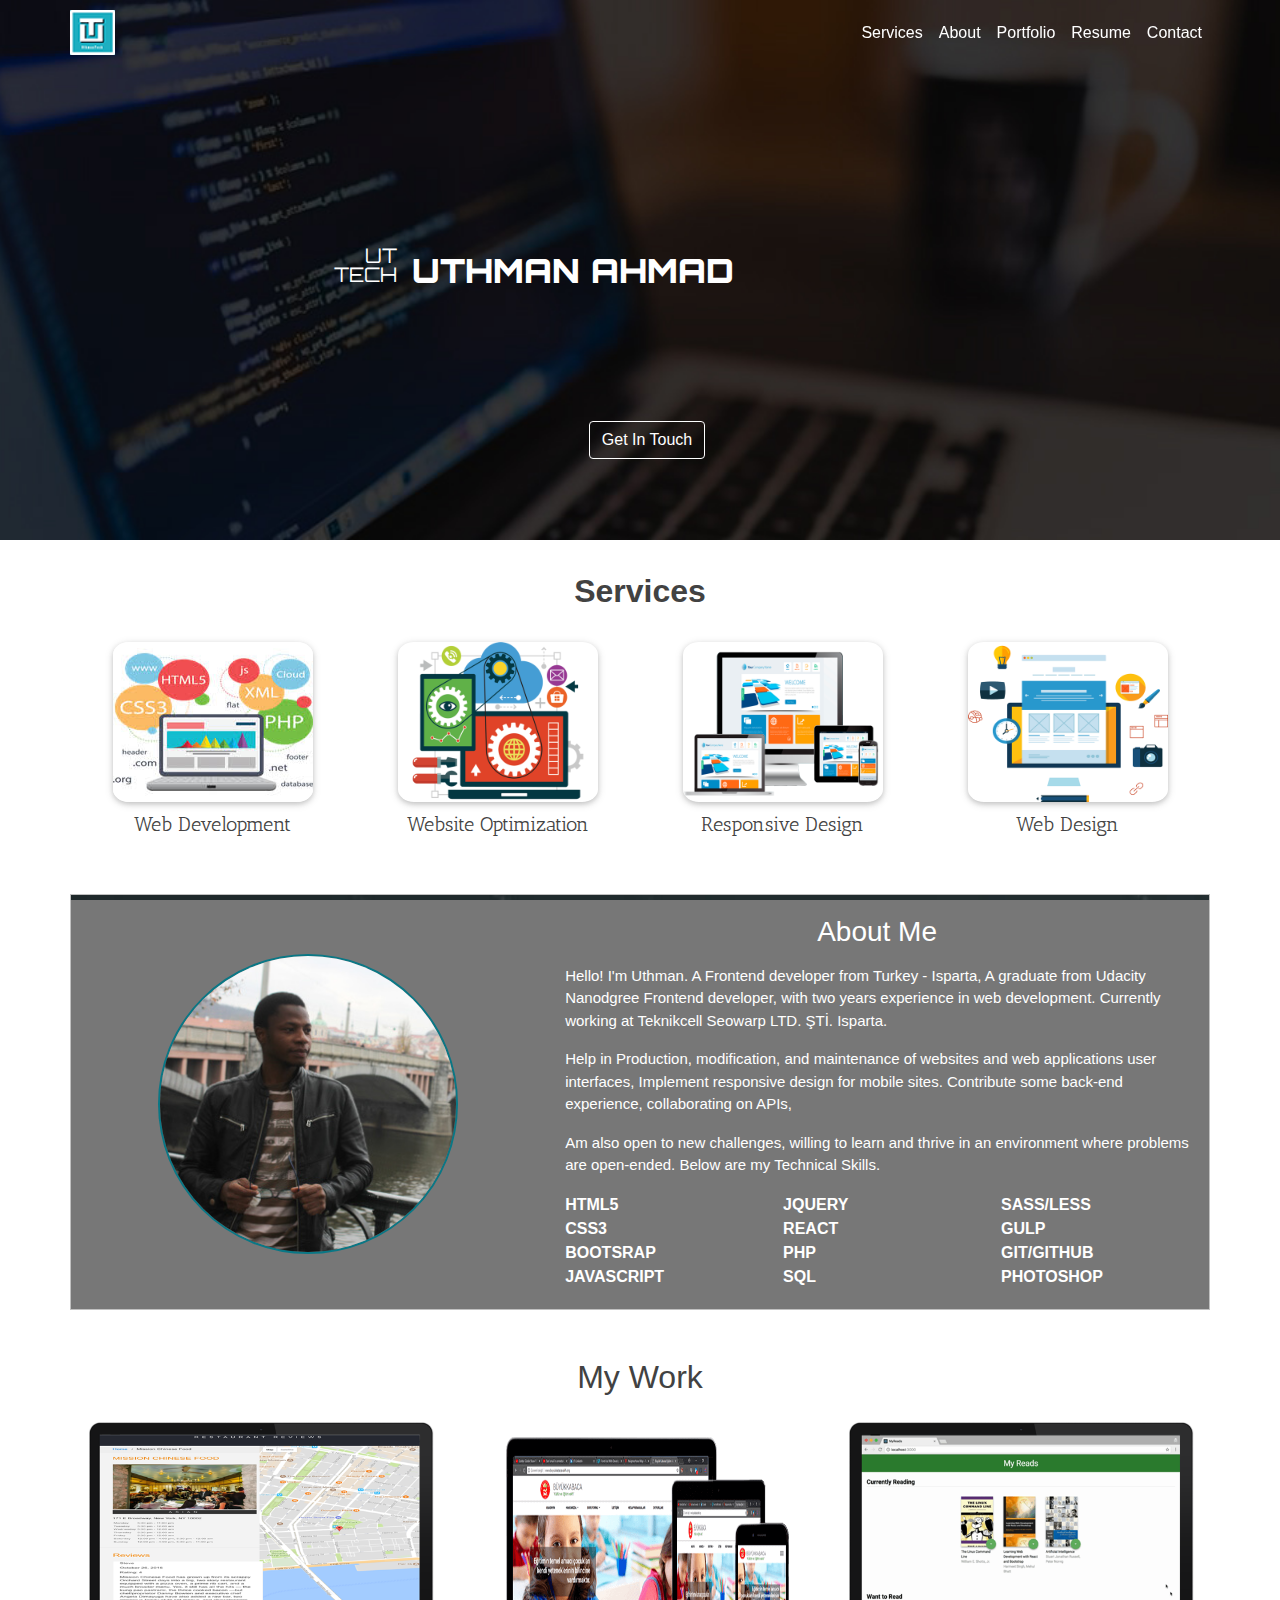
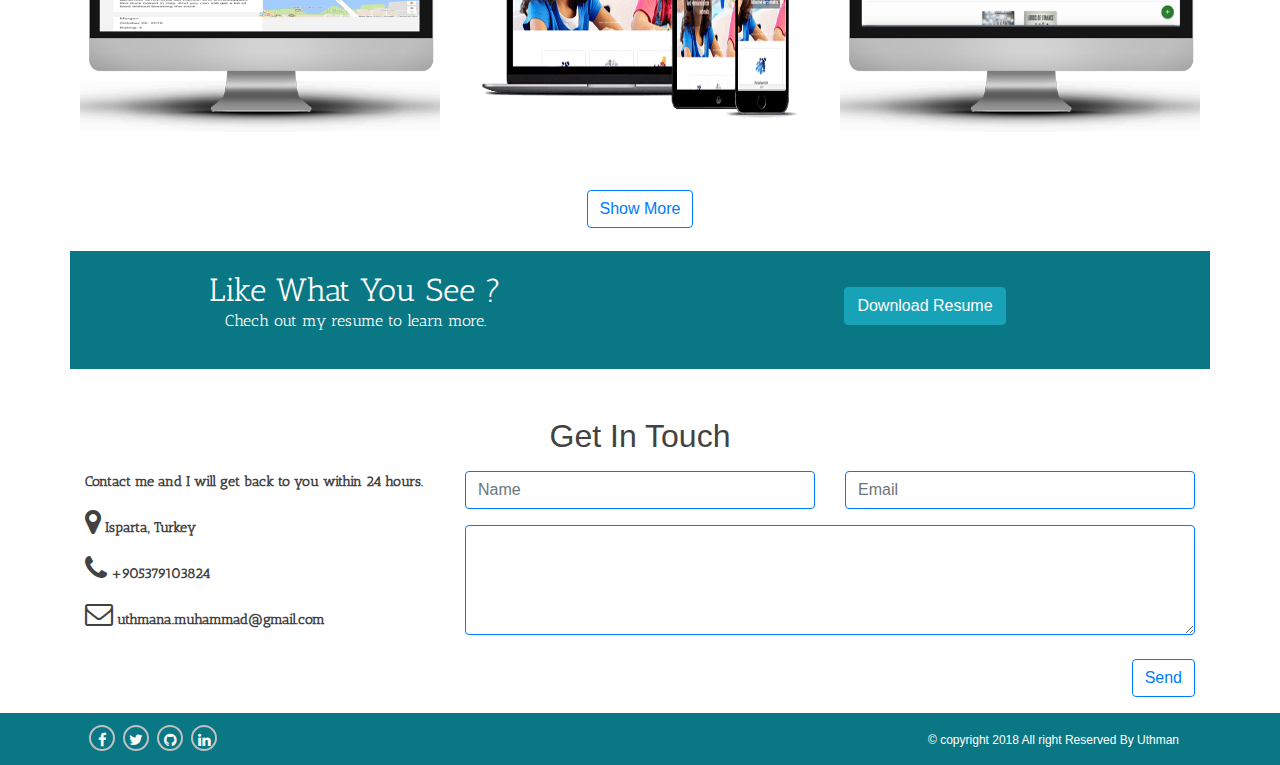
==== commit 8e5a3ff0: "Update index.html" ====
--- a/index.html
+++ b/index.html
@@ -1,7 +1,7 @@
 <!DOCTYPE html>
 <html lang="en">
 <head>
-  <title>My portfolio</title>
+  <title>Uthman Ahmad</title>
   <meta charset="utf-8">
   <meta name="viewport" content="width=device-width, initial-scale=1">
   <meta http-equiv="Cache-control" content="public, max-age=604800, must-revalidate">
@@ -10,8 +10,8 @@
   <link href="https://fonts.googleapis.com/css?family=Orbitron" rel="stylesheet">
   <link rel="stylesheet" href="https://cdnjs.cloudflare.com/ajax/libs/font-awesome/4.7.0/css/font-awesome.min.css">
   
-  <link rel="stylesheet" href="css/bootstrap.min.css">
-  <link rel="stylesheet"  href="css/main.css">
+ <link rel="stylesheet" href="css/bootstrap.min.css" async>
+  <link rel="stylesheet"  href="css/main.css" async>
   <link rel="icon" href="img/logo01.PNG" sizes="16*16" style="border-radius: 10%">
 </head>
 
